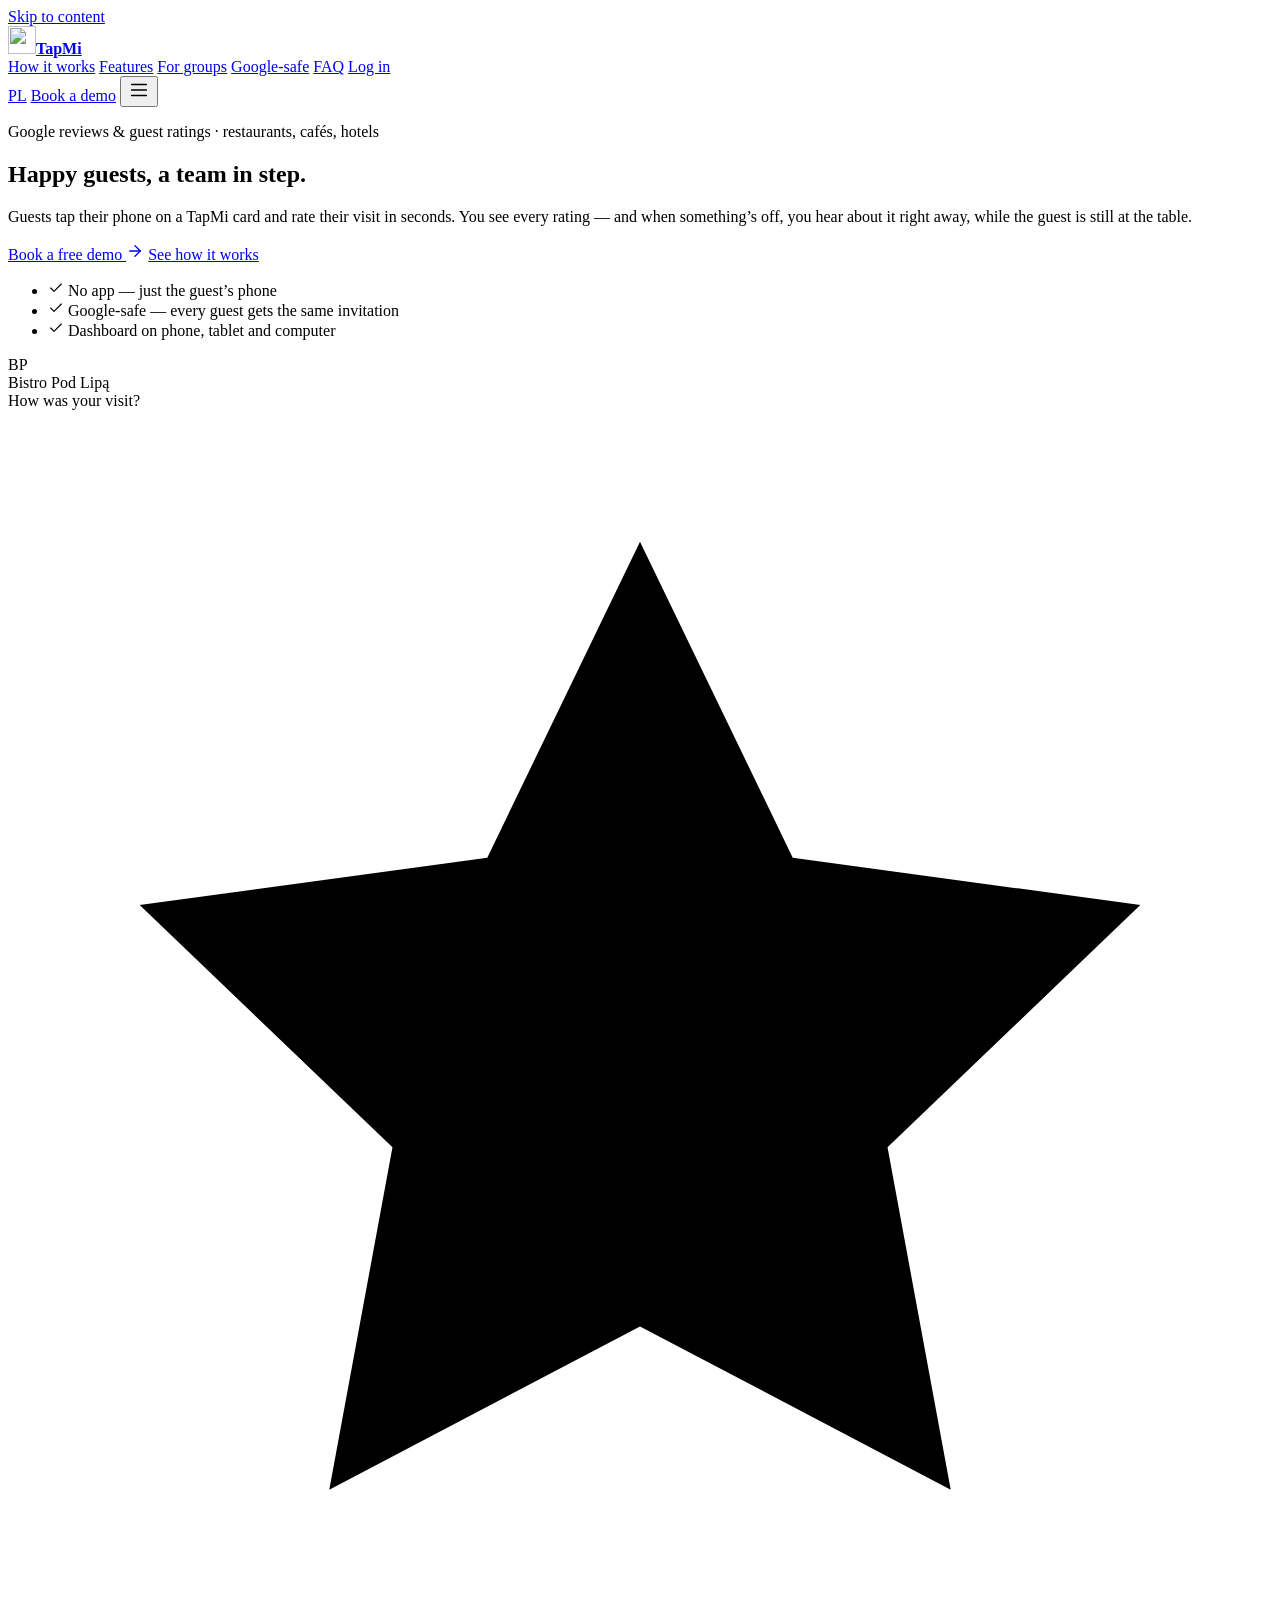
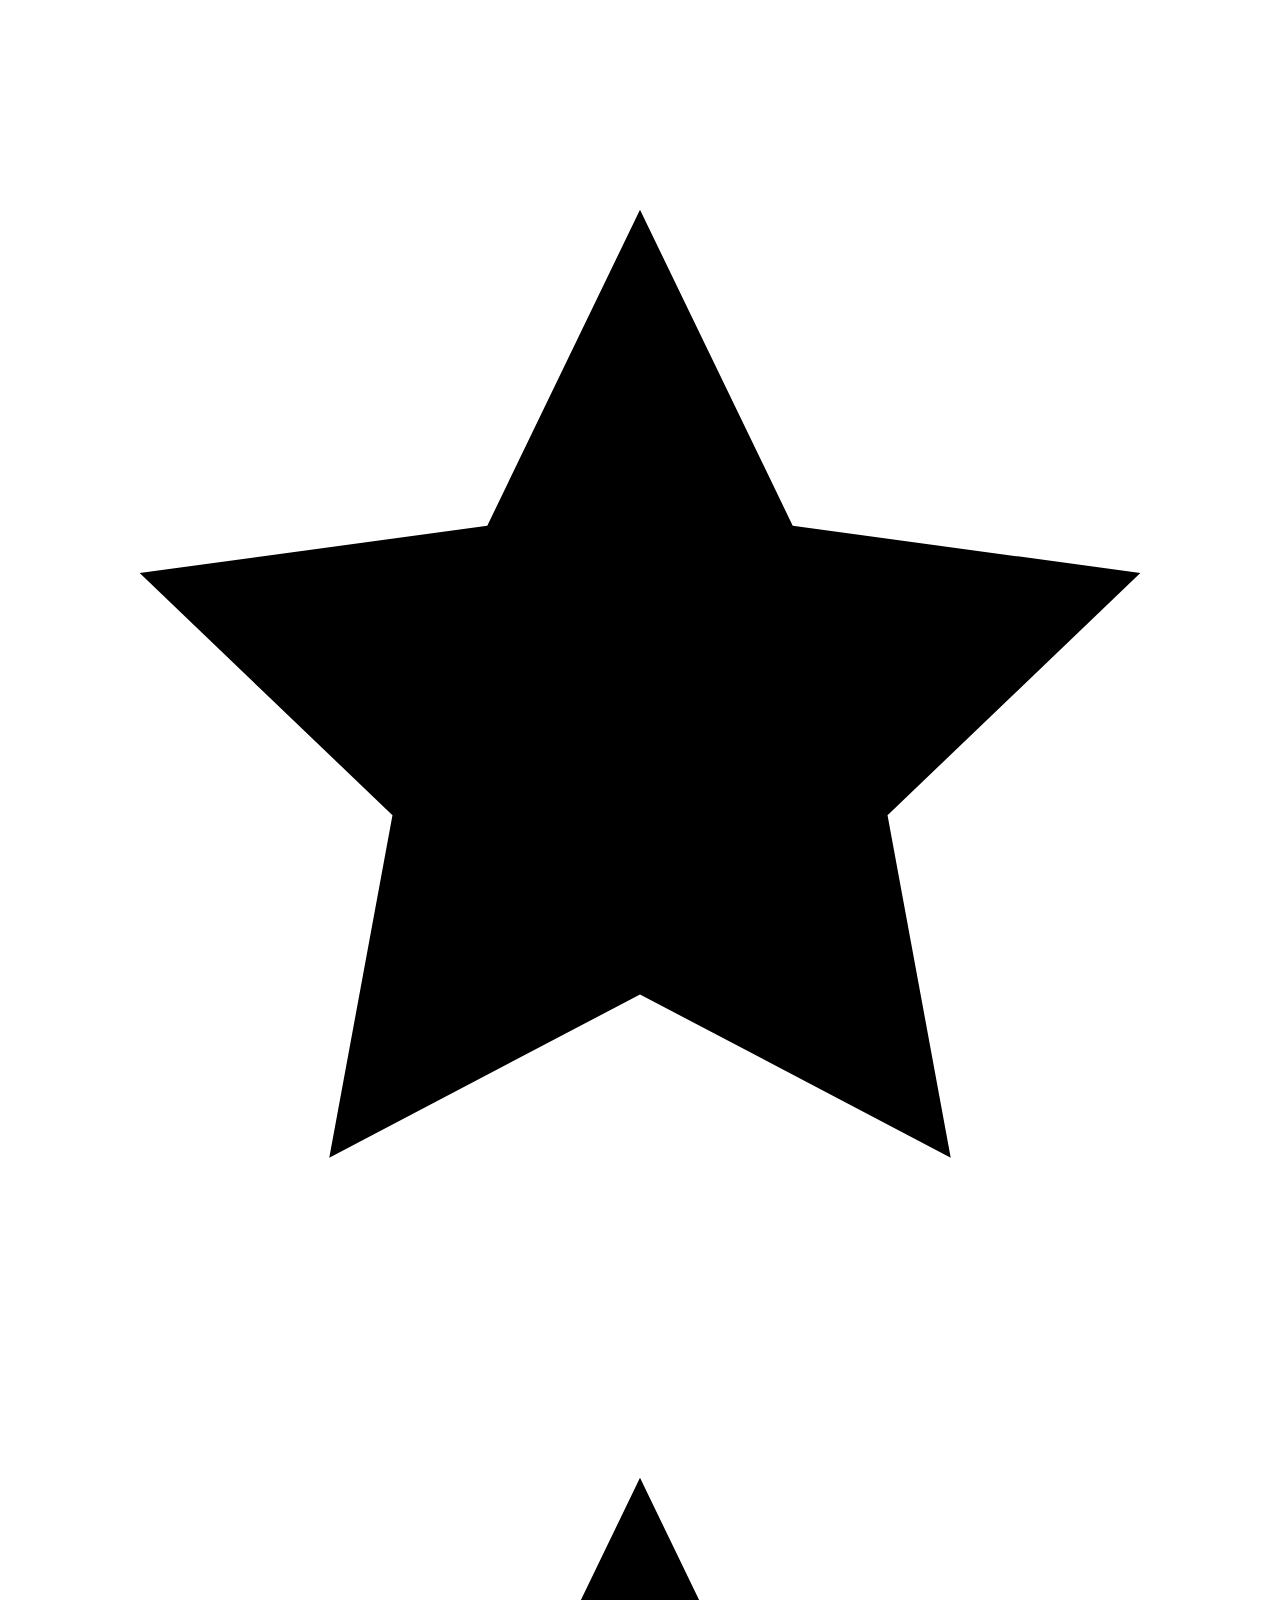
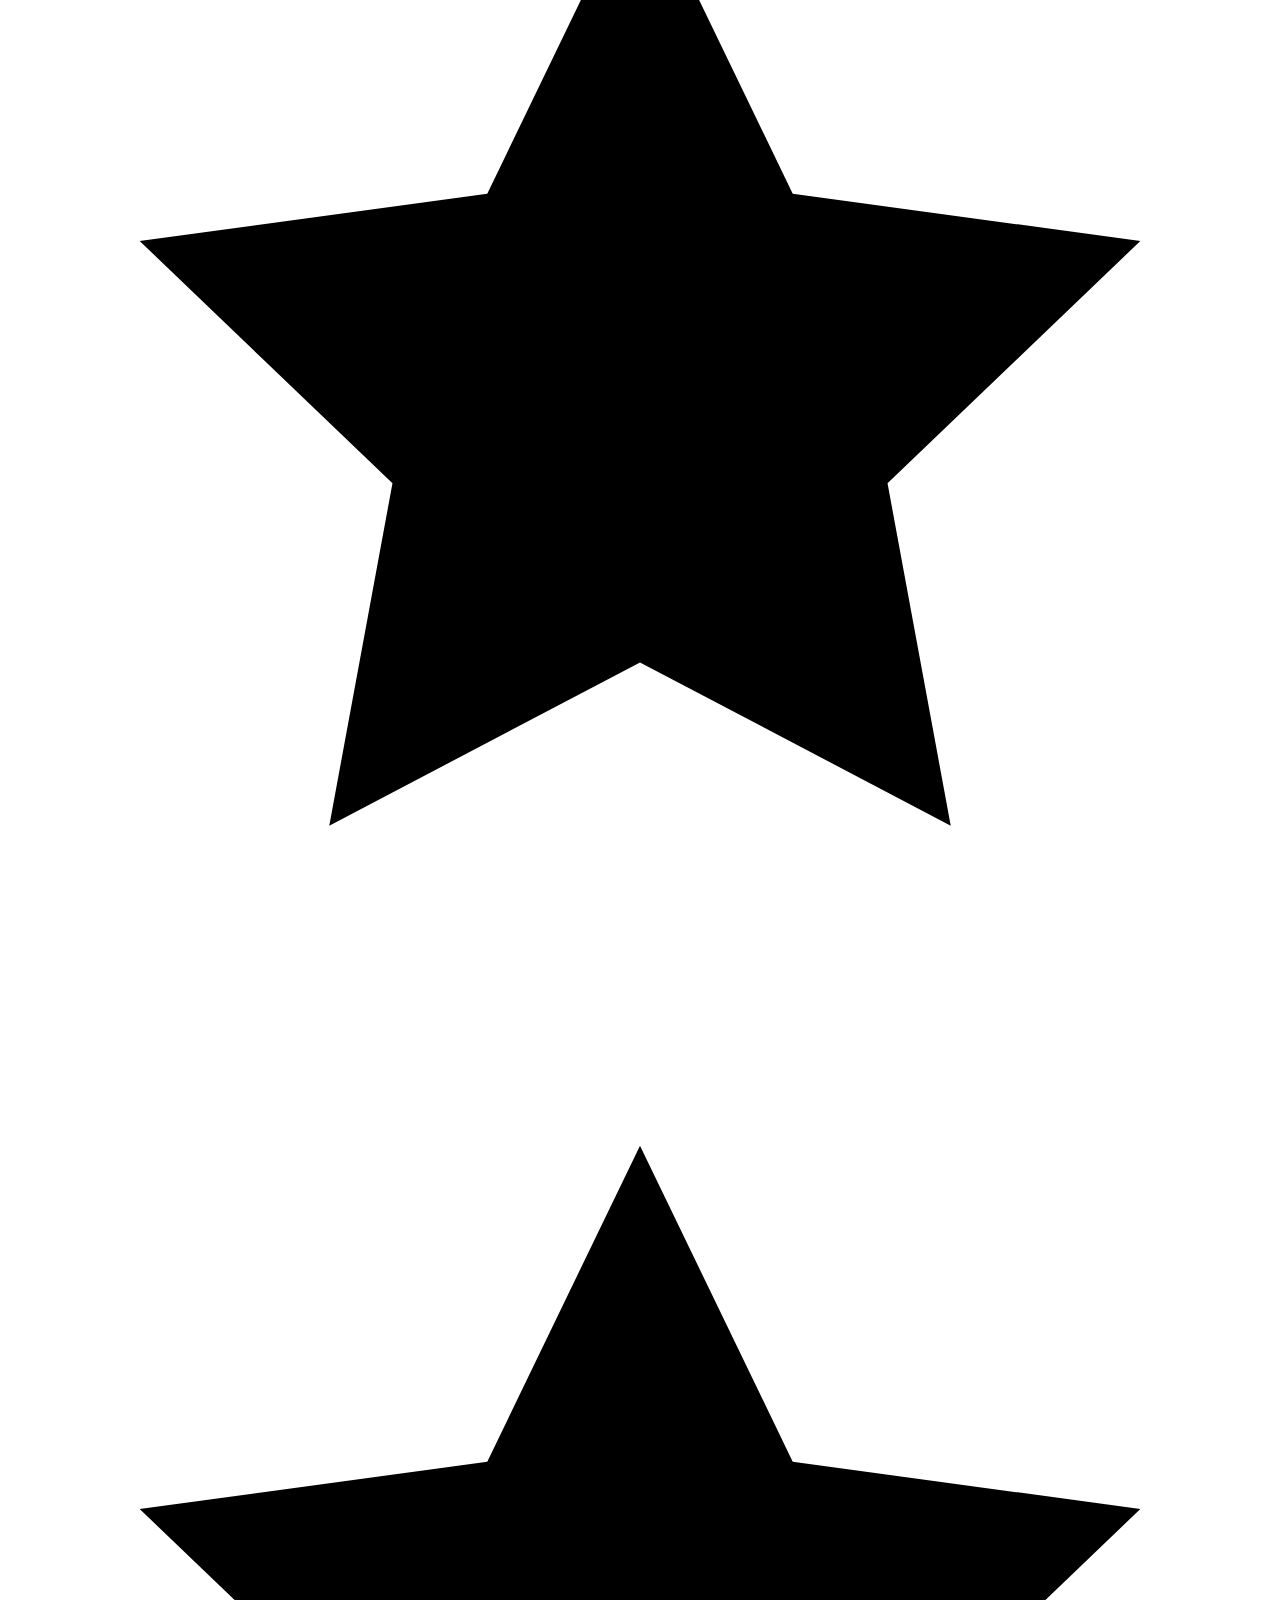
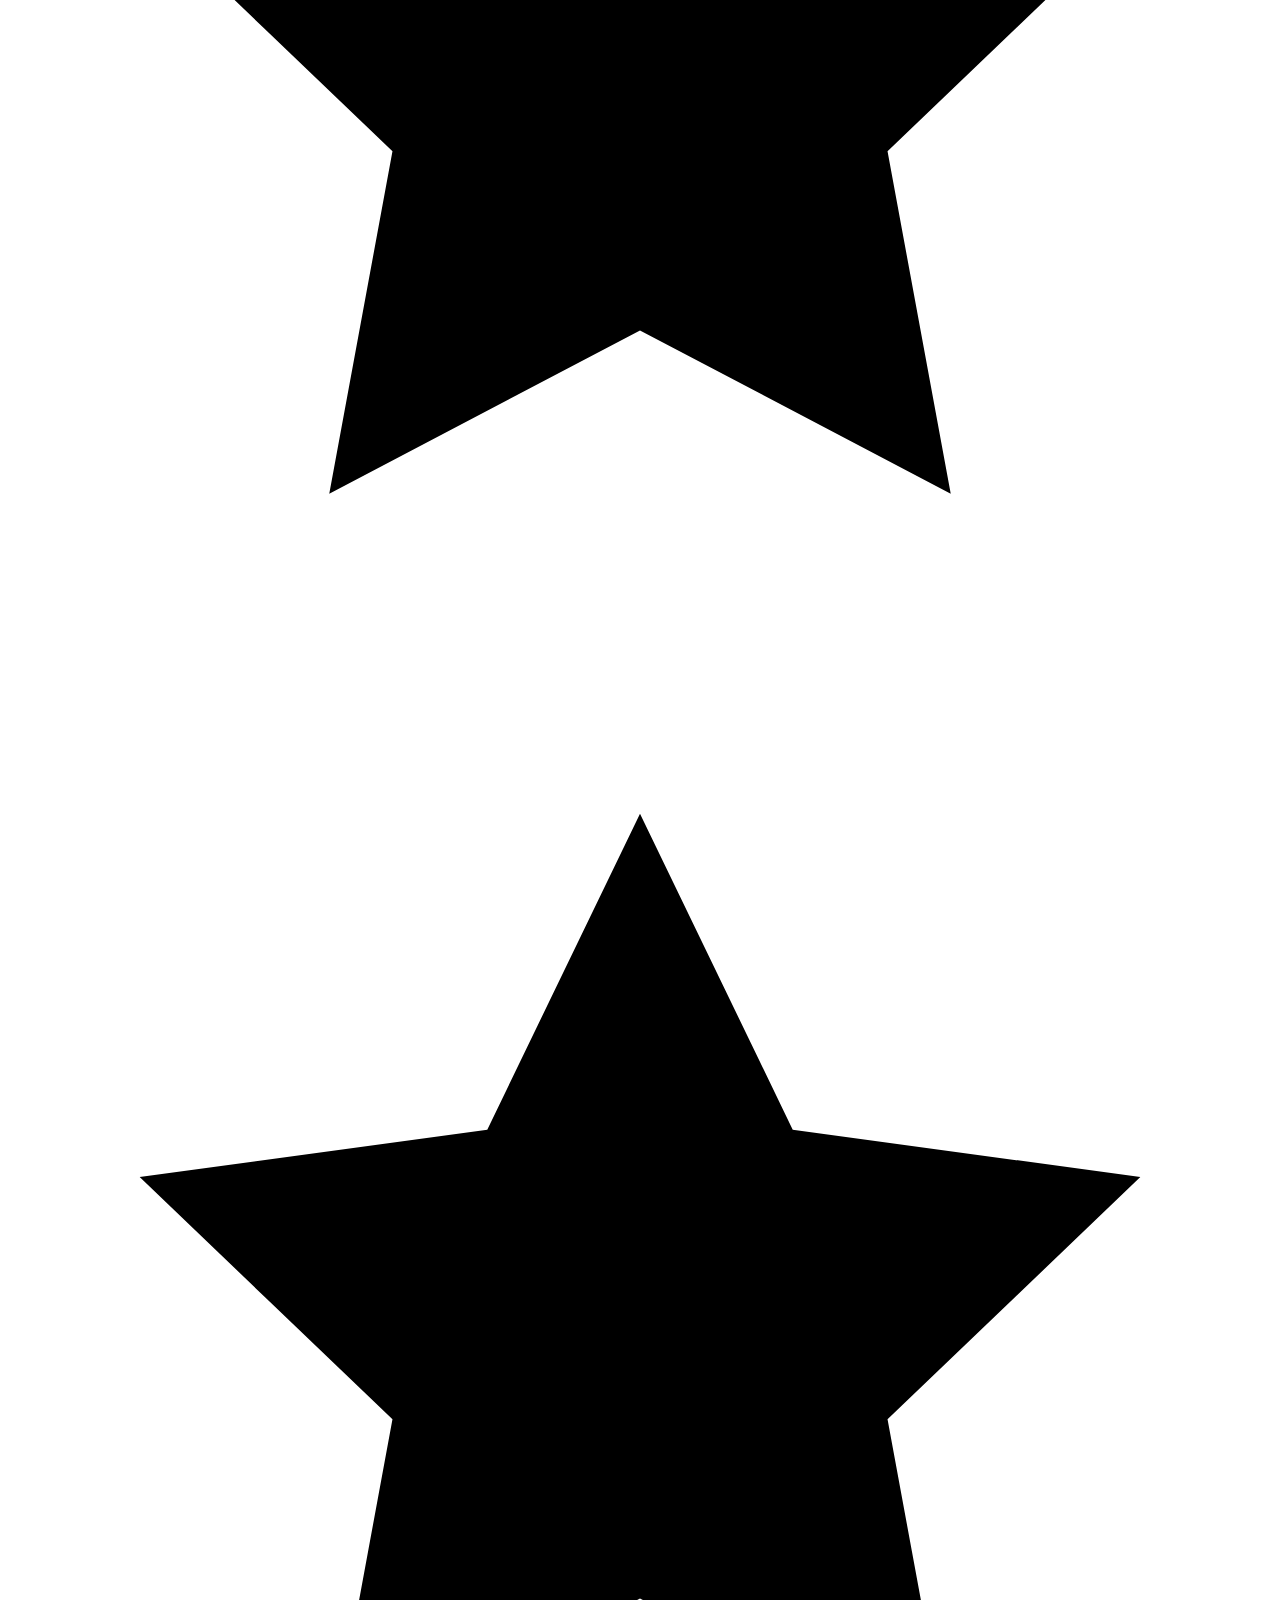
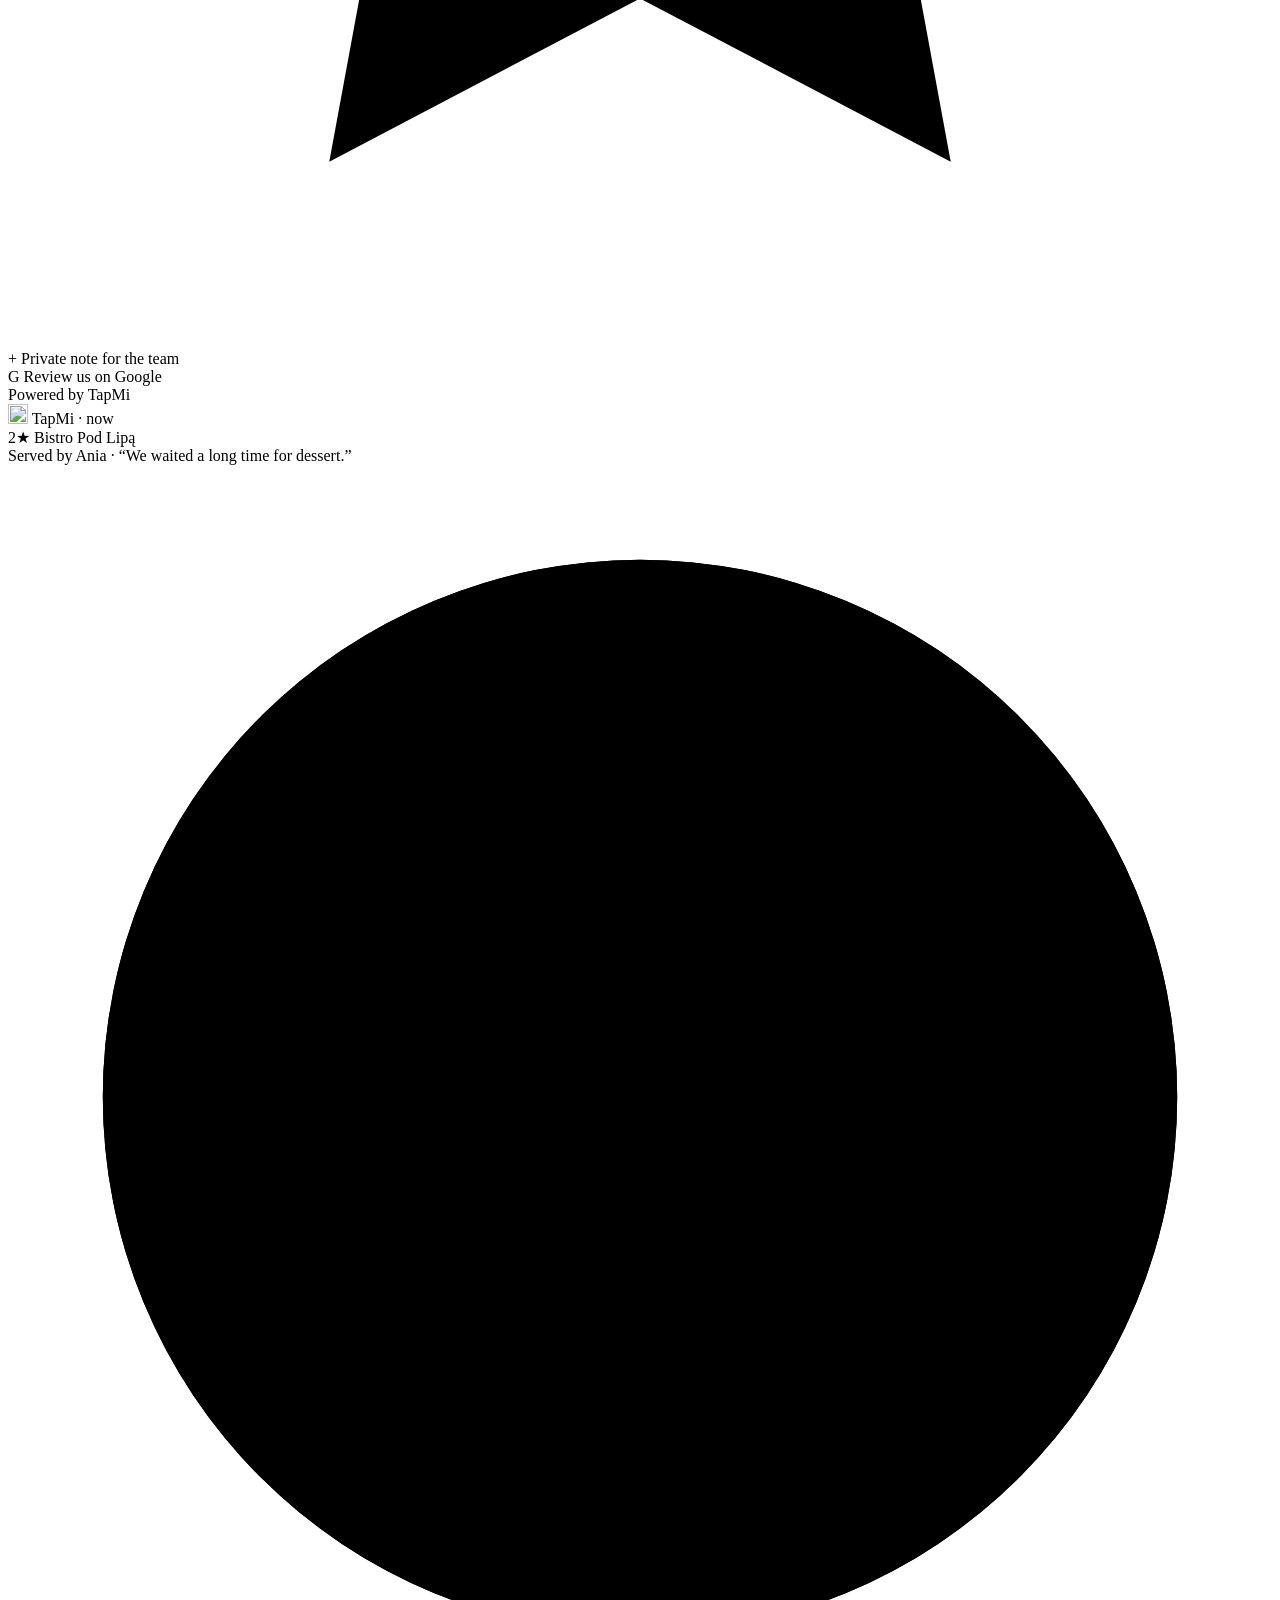
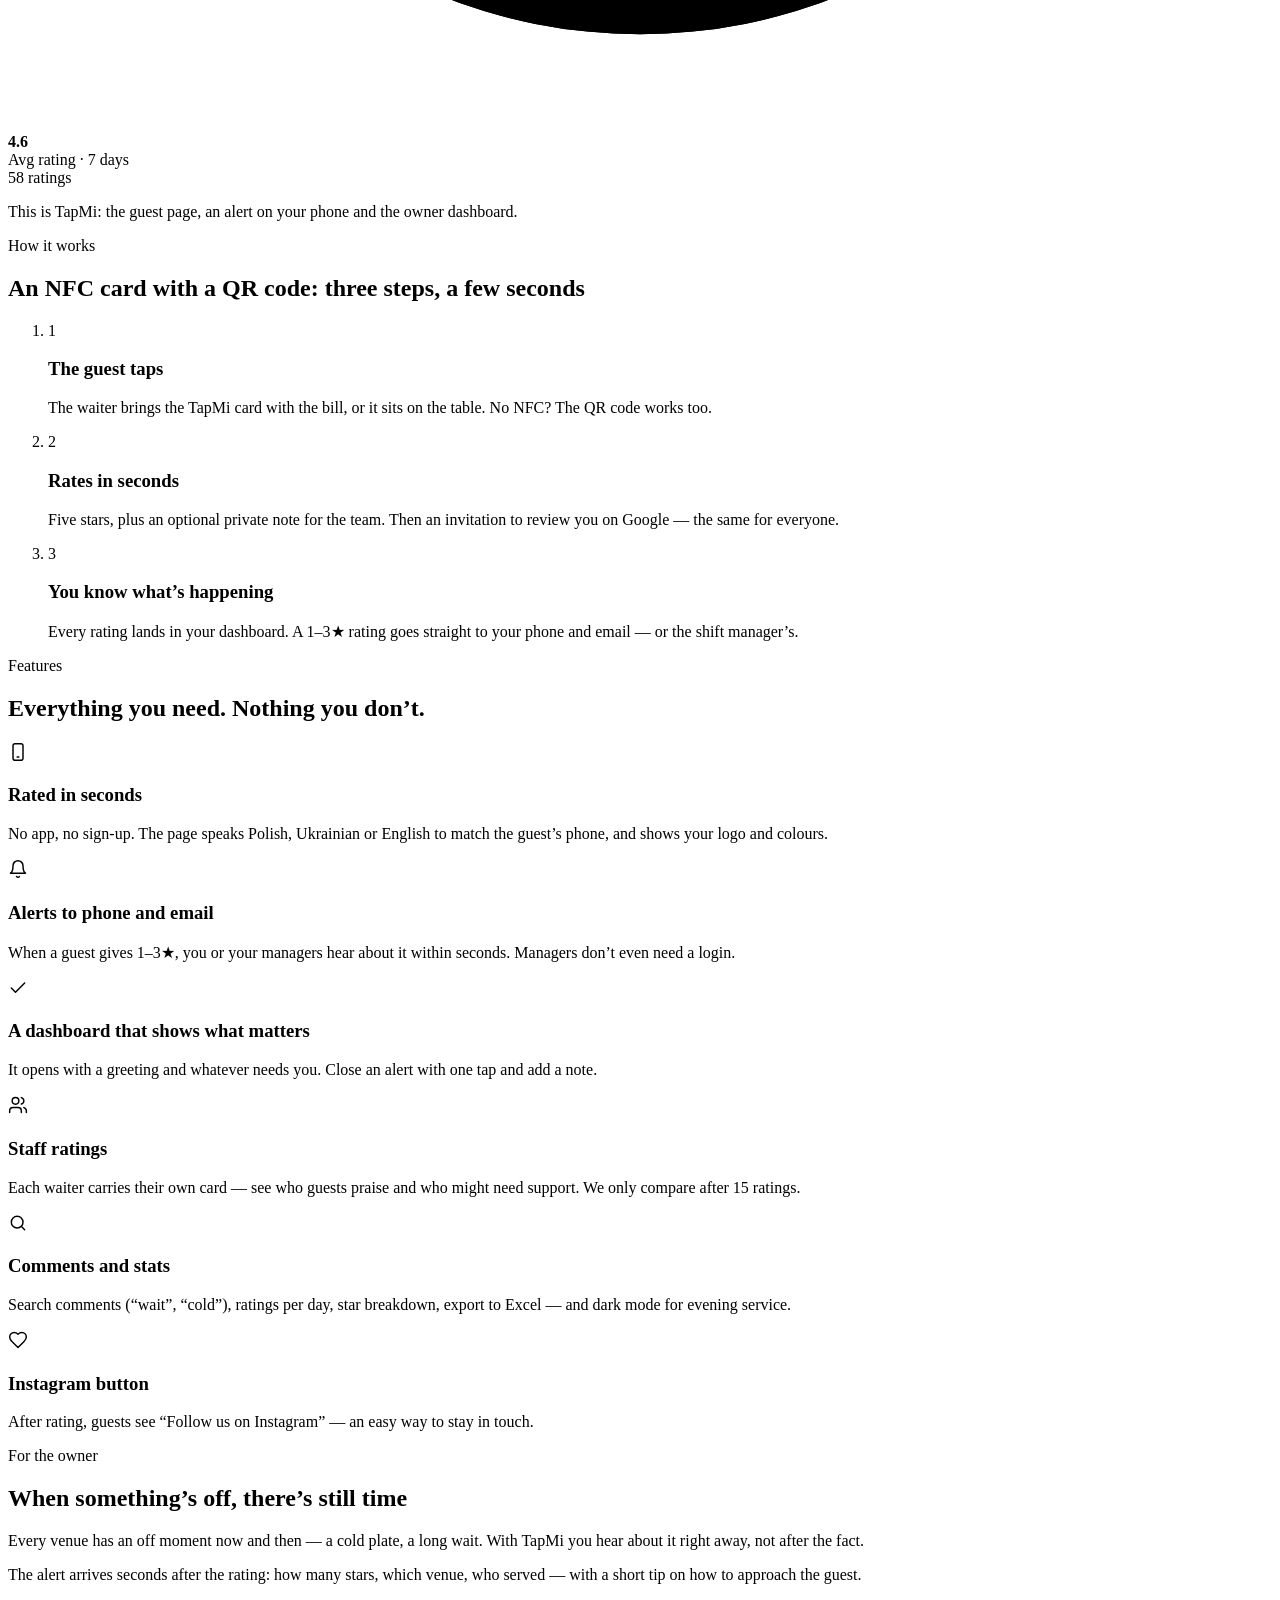
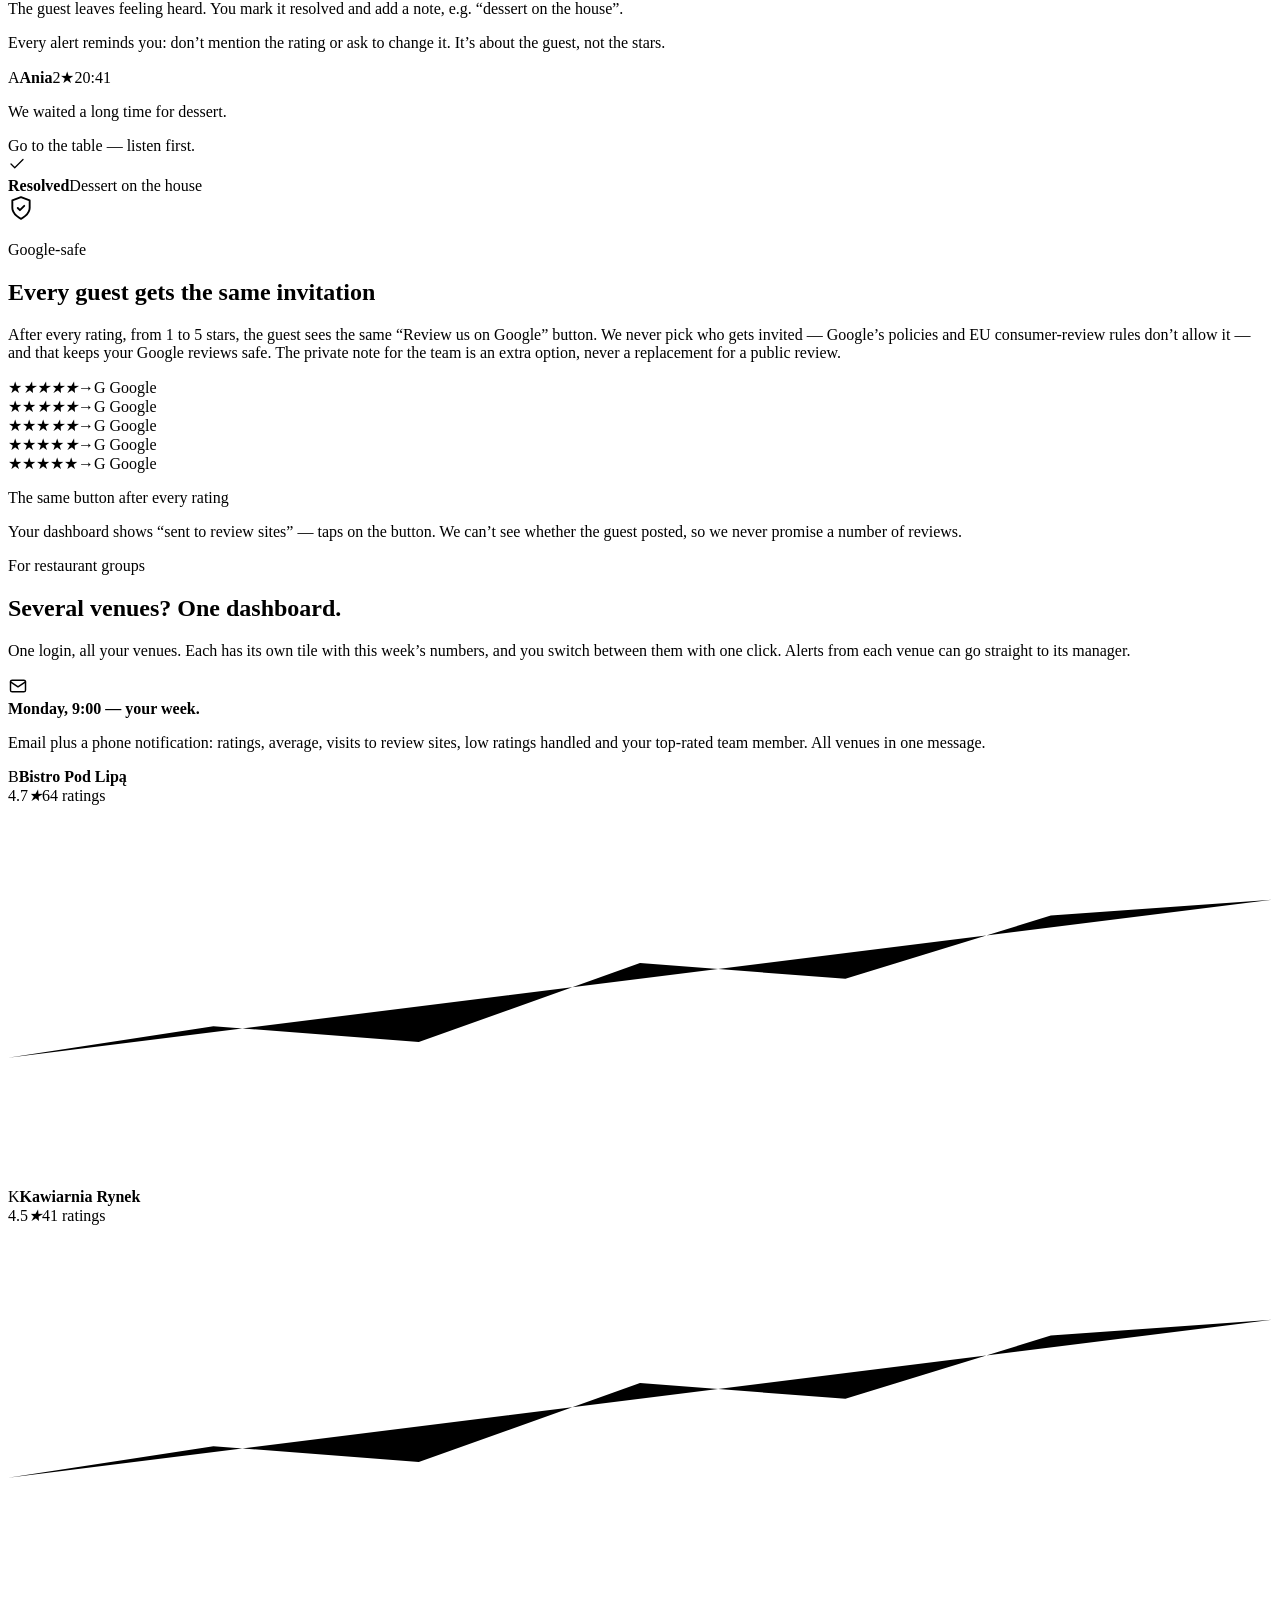
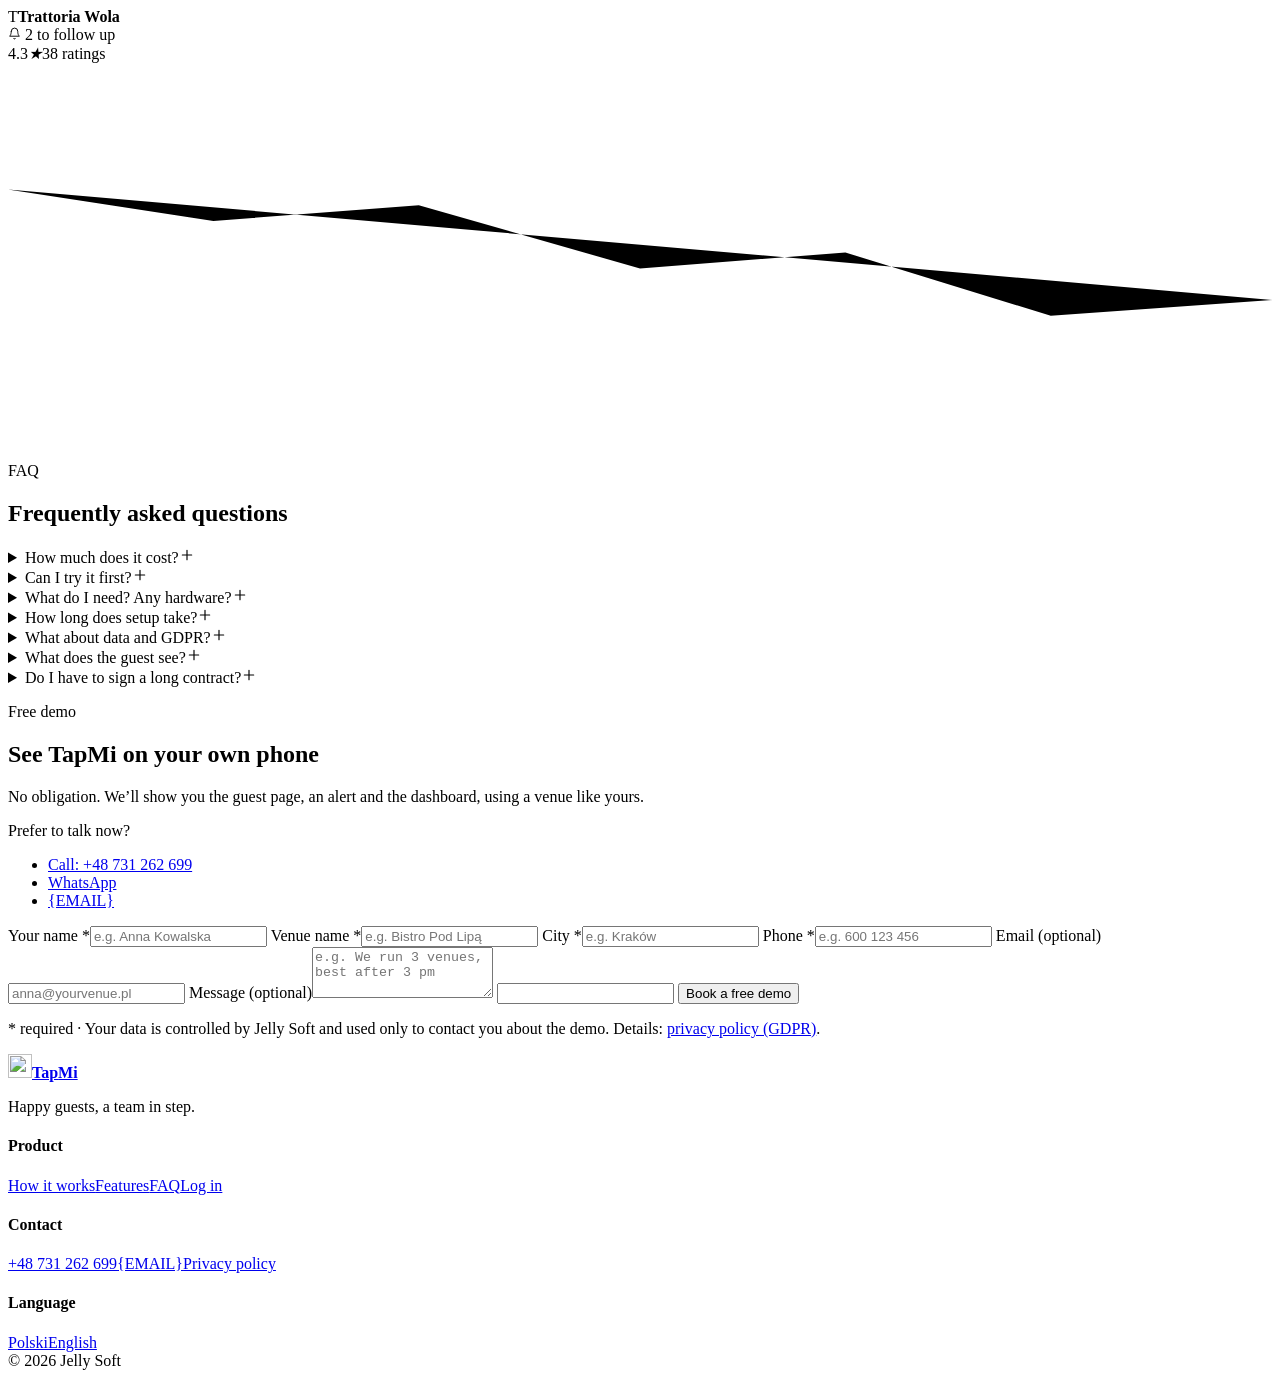
==== public/en/index.html @ 97f6dabb "tapmi.pl marketing website (PL + EN) Static site for TapMi by Jelly Soft: build.js renders public/ f" ====
<!DOCTYPE html>
<html lang="en">
<head>
<meta charset="UTF-8">
<meta name="viewport" content="width=device-width, initial-scale=1">
<title>Google Reviews for Restaurants – NFC Cards | TapMi</title>
<meta name="description" content="An NFC card on the table: guests rate their visit in seconds and you hear about low ratings at once. Every guest invited to review you on Google.">
<link rel="canonical" href="https://tapmi.pl/en/">
<link rel="alternate" hreflang="pl" href="https://tapmi.pl/">
<link rel="alternate" hreflang="en" href="https://tapmi.pl/en/">
<link rel="alternate" hreflang="x-default" href="https://tapmi.pl/">
<meta property="og:title" content="Google Reviews for Restaurants – NFC Cards | TapMi">
<meta property="og:description" content="An NFC card on the table: guests rate their visit in seconds and you hear about low ratings at once. Every guest invited to review you on Google.">
<meta property="og:type" content="website">
<meta property="og:url" content="https://tapmi.pl/en/">
<meta property="og:locale" content="en_GB">
<meta property="og:locale:alternate" content="pl_PL">
<meta property="og:site_name" content="TapMi">
<meta property="og:image" content="https://tapmi.pl/og.png">
<meta property="og:image:width" content="1200">
<meta property="og:image:height" content="630">
<meta name="twitter:card" content="summary_large_image">
<meta name="robots" content="index, follow, max-image-preview:large">
<meta name="theme-color" content="#111827">
<script type="application/ld+json">{"@context":"https://schema.org","@graph":[{"@type":"Organization","@id":"https://tapmi.pl/#org","name":"TapMi","legalName":"Jelly Soft","url":"https://tapmi.pl","logo":"https://tapmi.pl/icon-192.png","contactPoint":{"@type":"ContactPoint","telephone":"+48731262699","contactType":"sales","areaServed":"PL","availableLanguage":["pl","en"]}},{"@type":"WebSite","@id":"https://tapmi.pl/#site","url":"https://tapmi.pl","name":"TapMi","inLanguage":"en","publisher":{"@id":"https://tapmi.pl/#org"}},{"@type":"SoftwareApplication","name":"TapMi","applicationCategory":"BusinessApplication","operatingSystem":"Web","url":"https://tapmi.pl/en/","description":"An NFC card on the table: guests rate their visit in seconds and you hear about low ratings at once. Every guest invited to review you on Google.","provider":{"@id":"https://tapmi.pl/#org"},"audience":{"@type":"BusinessAudience","audienceType":"Restaurants, cafés, bars"}},{"@type":"FAQPage","inLanguage":"en","mainEntity":[{"@type":"Question","name":"How much does it cost?","acceptedAnswer":{"@type":"Answer","text":"It depends on how many venues and cards you need, so we tailor it to you. You’ll get a clear offer at the free demo, with no obligation."}},{"@type":"Question","name":"Can I try it first?","acceptedAnswer":{"@type":"Answer","text":"Yes. Your first 30 days at one venue are free, with no card details needed. If you decide not to continue, keep the cards."}},{"@type":"Question","name":"What do I need? Any hardware?","acceptedAnswer":{"@type":"Answer","text":"Just the TapMi cards with a QR code — we prepare them for you. Guests use their own phones and you use the dashboard in a browser. Nothing to install."}},{"@type":"Question","name":"How long does setup take?","acceptedAnswer":{"@type":"Answer","text":"Usually within a week of the demo. We set up your venue and prepare the cards — you just add your staff’s first names."}},{"@type":"Question","name":"What about data and GDPR?","acceptedAnswer":{"@type":"Answer","text":"Guests don’t sign up or give a name or email. We store the rating, the optional comment, the time and the card. Staff are added by first name only, and only you see their ratings."}},{"@type":"Question","name":"What does the guest see?","acceptedAnswer":{"@type":"Answer","text":"Your logo and a question about their visit with five stars. After rating: a thank-you, an option to send the team a private note, a “Review us on Google” button — always the same — and, if you like, Instagram. In Polish, Ukrainian or English."}},{"@type":"Question","name":"Do I have to sign a long contract?","acceptedAnswer":{"@type":"Answer","text":"No. It’s an open-ended agreement with one month’s notice. You stay because it works, not because you have to."}}]}]}</script>
<link rel="icon" href="/favicon.svg" type="image/svg+xml">
<link rel="icon" href="/icon-192.png" type="image/png" sizes="192x192">
<link rel="preload" href="/fonts/inter-latin-wght-normal.woff2" as="font" type="font/woff2" crossorigin>
<link rel="stylesheet" href="/site.css">
</head>
<body>
<a class="skip" href="#main">Skip to content</a>

<header class="top" id="top">
  <div class="wrap top-row">
    <a class="logo" href="/en/" aria-label="TapMi"><img src="/favicon.svg" alt="" width="28" height="28"><b>Tap<span>Mi</span></b></a>
    <nav class="nav" id="nav" aria-label="Menu">
      <a href="#how">How it works</a>
      <a href="#features">Features</a>
      <a href="#groups">For groups</a>
      <a href="#google">Google-safe</a>
      <a href="#faq">FAQ</a>
      <a class="nav-login" href="https://app.tapmi.pl/login">Log in</a>
    </nav>
    <div class="top-actions">
      <a class="lang" href="/" hreflang="pl" lang="pl" aria-label="Wersja polska">PL</a>
      <a class="btn btn-dark btn-sm" href="#demo">Book a demo</a>
      <button class="menu-btn" type="button" aria-controls="nav" aria-expanded="false" aria-label="Menu"><svg class="ic" width="22" height="22" viewBox="0 0 24 24" fill="none" stroke="currentColor" stroke-width="1.75" stroke-linecap="round" stroke-linejoin="round" aria-hidden="true"><path d="M4 6h16M4 12h16M4 18h16"/></svg></button>
    </div>
  </div>
</header>

<main id="main">
<section class="hero dark">
  <div class="glow" aria-hidden="true"></div>
  <div class="wrap hero-grid">
    <div class="hero-copy reveal">
      <p class="eyebrow">Google reviews &amp; guest ratings · restaurants, cafés, hotels</p>
      <h1>Happy guests, a team in step.</h1>
      <p class="lead">Guests tap their phone on a TapMi card and rate their visit in seconds. You see every rating — and when something’s off, you hear about it right away, while the guest is still at the table.</p>
      <div class="hero-ctas">
        <a class="btn btn-light" href="#demo">Book a free demo <svg class="ic" width="18" height="18" viewBox="0 0 24 24" fill="none" stroke="currentColor" stroke-width="1.75" stroke-linecap="round" stroke-linejoin="round" aria-hidden="true"><path d="M5 12h14"/><path d="m12 5 7 7-7 7"/></svg></a>
        <a class="btn btn-ghost" href="#how">See how it works</a>
      </div>
      <ul class="trust"><li><svg class="ic" width="16" height="16" viewBox="0 0 24 24" fill="none" stroke="currentColor" stroke-width="1.75" stroke-linecap="round" stroke-linejoin="round" aria-hidden="true"><path d="M20 6 9 17l-5-5"/></svg> No app — just the guest’s phone</li><li><svg class="ic" width="16" height="16" viewBox="0 0 24 24" fill="none" stroke="currentColor" stroke-width="1.75" stroke-linecap="round" stroke-linejoin="round" aria-hidden="true"><path d="M20 6 9 17l-5-5"/></svg> Google-safe — every guest gets the same invitation</li><li><svg class="ic" width="16" height="16" viewBox="0 0 24 24" fill="none" stroke="currentColor" stroke-width="1.75" stroke-linecap="round" stroke-linejoin="round" aria-hidden="true"><path d="M20 6 9 17l-5-5"/></svg> Dashboard on phone, tablet and computer</li></ul>
    </div>
    <div class="hero-visual reveal" aria-hidden="true">
      <div class="phone">
        <div class="notch"></div>
        <div class="screen">
          <div class="g-logo">BP</div>
          <div class="g-venue">Bistro Pod Lipą</div>
          <div class="g-q">How was your visit?</div>
          <div class="g-stars"><svg viewBox="0 0 24 24" aria-hidden="true"><path d="M12 2.5l2.9 6 6.6.9-4.8 4.6 1.2 6.5L12 17.4l-5.9 3.1 1.2-6.5-4.8-4.6 6.6-.9z"/></svg><svg viewBox="0 0 24 24" aria-hidden="true"><path d="M12 2.5l2.9 6 6.6.9-4.8 4.6 1.2 6.5L12 17.4l-5.9 3.1 1.2-6.5-4.8-4.6 6.6-.9z"/></svg><svg viewBox="0 0 24 24" aria-hidden="true"><path d="M12 2.5l2.9 6 6.6.9-4.8 4.6 1.2 6.5L12 17.4l-5.9 3.1 1.2-6.5-4.8-4.6 6.6-.9z"/></svg><svg viewBox="0 0 24 24" aria-hidden="true"><path d="M12 2.5l2.9 6 6.6.9-4.8 4.6 1.2 6.5L12 17.4l-5.9 3.1 1.2-6.5-4.8-4.6 6.6-.9z"/></svg><svg viewBox="0 0 24 24" aria-hidden="true"><path d="M12 2.5l2.9 6 6.6.9-4.8 4.6 1.2 6.5L12 17.4l-5.9 3.1 1.2-6.5-4.8-4.6 6.6-.9z"/></svg></div>
          <div class="g-note">+ Private note for the team</div>
          <div class="g-btn"><span class="g-g">G</span> Review us on Google</div>
          <div class="g-powered">Powered by TapMi</div>
        </div>
      </div>
      <div class="notif">
        <div class="notif-head"><img src="/favicon.svg" alt="" width="20" height="20"> TapMi <span>· now</span></div>
        <div class="notif-title"><span class="chip s2">2★</span> Bistro Pod Lipą</div>
        <div class="notif-body">Served by Ania · “We waited a long time for dessert.”</div>
      </div>
      <div class="dash-card">
        <div class="ring"><svg viewBox="0 0 80 80"><circle cx="40" cy="40" r="34" class="ring-track"/><circle cx="40" cy="40" r="34" class="ring-fill" style="stroke-dasharray:213.6;stroke-dashoffset:17.1"/></svg><b>4.6</b></div>
        <div><div class="dc-label">Avg rating · 7 days</div><div class="dc-sub">58 ratings</div>
          <div class="bars"><i style="height:30%"></i><i style="height:45%"></i><i style="height:38%"></i><i style="height:60%"></i><i style="height:52%"></i><i style="height:70%"></i><i style="height:88%" class="today"></i></div></div>
      </div>
    </div>
    <p class="sr-only">This is TapMi: the guest page, an alert on your phone and the owner dashboard.</p>
  </div>
</section>

<section class="sec light" id="how">
  <div class="wrap">
    <div class="sec-head reveal"><p class="eyebrow">How it works</p><h2>An NFC card with a QR code: three steps, a few seconds</h2></div>
    <ol class="steps">
      <li class="step reveal"><span class="num">1</span><h3>The guest taps</h3><p>The waiter brings the TapMi card with the bill, or it sits on the table. No NFC? The QR code works too.</p></li>
      <li class="step reveal"><span class="num">2</span><h3>Rates in seconds</h3><p>Five stars, plus an optional private note for the team. Then an invitation to review you on Google — the same for everyone.</p></li>
      <li class="step reveal"><span class="num amber">3</span><h3>You know what’s happening</h3><p>Every rating lands in your dashboard. A 1–3★ rating goes straight to your phone and email — or the shift manager’s.</p></li>
    </ol>
  </div>
</section>

<section class="sec white" id="features">
  <div class="wrap">
    <div class="sec-head reveal"><p class="eyebrow">Features</p><h2>Everything you need. Nothing you don’t.</h2></div>
    <div class="cards">
      <article class="card reveal"><span class="card-ic"><svg class="ic" width="20" height="20" viewBox="0 0 24 24" fill="none" stroke="currentColor" stroke-width="1.75" stroke-linecap="round" stroke-linejoin="round" aria-hidden="true"><rect x="6" y="2" width="12" height="20" rx="2.5"/><path d="M11 18h2"/></svg></span><h3>Rated in seconds</h3><p>No app, no sign-up. The page speaks Polish, Ukrainian or English to match the guest’s phone, and shows your logo and colours.</p></article>
      <article class="card reveal"><span class="card-ic"><svg class="ic" width="20" height="20" viewBox="0 0 24 24" fill="none" stroke="currentColor" stroke-width="1.75" stroke-linecap="round" stroke-linejoin="round" aria-hidden="true"><path d="M6 8a6 6 0 0 1 12 0c0 7 3 9 3 9H3s3-2 3-9"/><path d="M10.3 21a1.94 1.94 0 0 0 3.4 0"/></svg></span><h3>Alerts to phone and email</h3><p>When a guest gives 1–3★, you or your managers hear about it within seconds. Managers don’t even need a login.</p></article>
      <article class="card reveal"><span class="card-ic"><svg class="ic" width="20" height="20" viewBox="0 0 24 24" fill="none" stroke="currentColor" stroke-width="1.75" stroke-linecap="round" stroke-linejoin="round" aria-hidden="true"><path d="M20 6 9 17l-5-5"/></svg></span><h3>A dashboard that shows what matters</h3><p>It opens with a greeting and whatever needs you. Close an alert with one tap and add a note.</p></article>
      <article class="card reveal"><span class="card-ic"><svg class="ic" width="20" height="20" viewBox="0 0 24 24" fill="none" stroke="currentColor" stroke-width="1.75" stroke-linecap="round" stroke-linejoin="round" aria-hidden="true"><path d="M16 21v-2a4 4 0 0 0-4-4H6a4 4 0 0 0-4 4v2"/><circle cx="9" cy="7" r="4"/><path d="M22 21v-2a4 4 0 0 0-3-3.87"/><path d="M16 3.13a4 4 0 0 1 0 7.75"/></svg></span><h3>Staff ratings</h3><p>Each waiter carries their own card — see who guests praise and who might need support. We only compare after 15 ratings.</p></article>
      <article class="card reveal"><span class="card-ic"><svg class="ic" width="20" height="20" viewBox="0 0 24 24" fill="none" stroke="currentColor" stroke-width="1.75" stroke-linecap="round" stroke-linejoin="round" aria-hidden="true"><circle cx="11" cy="11" r="7"/><path d="m20 20-3.5-3.5"/></svg></span><h3>Comments and stats</h3><p>Search comments (“wait”, “cold”), ratings per day, star breakdown, export to Excel — and dark mode for evening service.</p></article>
      <article class="card reveal"><span class="card-ic"><svg class="ic" width="20" height="20" viewBox="0 0 24 24" fill="none" stroke="currentColor" stroke-width="1.75" stroke-linecap="round" stroke-linejoin="round" aria-hidden="true"><path d="M19 14c1.49-1.46 3-3.21 3-5.5A5.5 5.5 0 0 0 16.5 3c-1.76 0-3 .5-4.5 2-1.5-1.5-2.74-2-4.5-2A5.5 5.5 0 0 0 2 8.5c0 2.3 1.5 4.05 3 5.5l7 7Z"/></svg></span><h3>Instagram button</h3><p>After rating, guests see “Follow us on Instagram” — an easy way to stay in touch.</p></article>
    </div>
  </div>
</section>

<section class="sec dark" id="owner">
  <div class="wrap split">
    <div class="reveal">
      <p class="eyebrow">For the owner</p><h2>When something’s off, there’s still time</h2>
      <p class="body">Every venue has an off moment now and then — a cold plate, a long wait. With TapMi you hear about it right away, not after the fact.</p><p class="body">The alert arrives seconds after the rating: how many stars, which venue, who served — with a short tip on how to approach the guest.</p><p class="body">The guest leaves feeling heard. You mark it resolved and add a note, e.g. “dessert on the house”.</p>
      <p class="small">Every alert reminds you: don’t mention the rating or ask to change it. It’s about the guest, not the stars.</p>
    </div>
    <div class="stack reveal" aria-hidden="true">
      <div class="alert-card">
        <div class="ac-top"><span class="av">A</span><b>Ania</b><span class="chip s2">2★</span><span class="ac-time">20:41</span></div>
        <p class="ac-comment">We waited a long time for dessert.</p>
        <div class="ac-tip">Go to the table — listen first.</div>
      </div>
      <div class="resolved-card"><svg class="ic" width="18" height="18" viewBox="0 0 24 24" fill="none" stroke="currentColor" stroke-width="1.75" stroke-linecap="round" stroke-linejoin="round" aria-hidden="true"><path d="M20 6 9 17l-5-5"/></svg><div><b>Resolved</b><span>Dessert on the house</span></div></div>
    </div>
  </div>
</section>

<section class="sec light" id="google">
  <div class="wrap narrow center reveal">
    <span class="shield"><svg class="ic" width="26" height="26" viewBox="0 0 24 24" fill="none" stroke="currentColor" stroke-width="1.75" stroke-linecap="round" stroke-linejoin="round" aria-hidden="true"><path d="M12 22s8-4 8-10V5l-8-3-8 3v7c0 6 8 10 8 10"/><path d="m9 12 2 2 4-4"/></svg></span>
    <p class="eyebrow">Google-safe</p><h2>Every guest gets the same invitation</h2>
    <p class="lead dark-ink">After every rating, from 1 to 5 stars, the guest sees the same “Review us on Google” button. We never pick who gets invited — Google’s policies and EU consumer-review rules don’t allow it — and that keeps your Google reviews safe. The private note for the team is an extra option, never a replacement for a public review.</p>
    <div class="same" aria-hidden="true">
      <div class="same-row"><span class="same-stars">★<i>★★★★</i></span><span class="same-arrow">→</span><span class="same-btn"><span class="g-g">G</span> Google</span></div><div class="same-row"><span class="same-stars">★★<i>★★★</i></span><span class="same-arrow">→</span><span class="same-btn"><span class="g-g">G</span> Google</span></div><div class="same-row"><span class="same-stars">★★★<i>★★</i></span><span class="same-arrow">→</span><span class="same-btn"><span class="g-g">G</span> Google</span></div><div class="same-row"><span class="same-stars">★★★★<i>★</i></span><span class="same-arrow">→</span><span class="same-btn"><span class="g-g">G</span> Google</span></div><div class="same-row"><span class="same-stars">★★★★★<i></i></span><span class="same-arrow">→</span><span class="same-btn"><span class="g-g">G</span> Google</span></div>
      <p class="same-cap">The same button after every rating</p>
    </div>
    <p class="small">Your dashboard shows “sent to review sites” — taps on the button. We can’t see whether the guest posted, so we never promise a number of reviews.</p>
  </div>
</section>

<section class="sec white" id="groups">
  <div class="wrap split">
    <div class="reveal">
      <p class="eyebrow">For restaurant groups</p><h2>Several venues? One dashboard.</h2>
      <p class="body">One login, all your venues. Each has its own tile with this week’s numbers, and you switch between them with one click. Alerts from each venue can go straight to its manager.</p>
      <div class="weekly"><svg class="ic" width="20" height="20" viewBox="0 0 24 24" fill="none" stroke="currentColor" stroke-width="1.75" stroke-linecap="round" stroke-linejoin="round" aria-hidden="true"><rect x="3" y="5" width="18" height="14" rx="2"/><path d="m3 7 9 6 9-6"/></svg><div><b>Monday, 9:00 — your week.</b><p>Email plus a phone notification: ratings, average, visits to review sites, low ratings handled and your top-rated team member. All venues in one message.</p></div></div>
    </div>
    <div class="venues reveal" aria-hidden="true">
      <div class="venue"><div class="v-top"><span class="v-ini">B</span><b>Bistro Pod Lipą</b></div>
        
        <div class="v-stats"><span class="v-avg">4.7<em>★</em></span><span>64 ratings</span>
          <svg class="spark" viewBox="0 0 80 24"><polyline points="0,16 13,14 26,15 40,10 53,11 66,7 80,6"/></svg></div></div>
      <div class="venue"><div class="v-top"><span class="v-ini">K</span><b>Kawiarnia Rynek</b></div>
        
        <div class="v-stats"><span class="v-avg">4.5<em>★</em></span><span>41 ratings</span>
          <svg class="spark" viewBox="0 0 80 24"><polyline points="0,16 13,14 26,15 40,10 53,11 66,7 80,6"/></svg></div></div>
      <div class="venue has-alert"><div class="v-top"><span class="v-ini">T</span><b>Trattoria Wola</b></div>
        <span class="v-alert"><svg class="ic" width="13" height="13" viewBox="0 0 24 24" fill="none" stroke="currentColor" stroke-width="1.75" stroke-linecap="round" stroke-linejoin="round" aria-hidden="true"><path d="M6 8a6 6 0 0 1 12 0c0 7 3 9 3 9H3s3-2 3-9"/><path d="M10.3 21a1.94 1.94 0 0 0 3.4 0"/></svg> 2 to follow up</span>
        <div class="v-stats"><span class="v-avg">4.3<em>★</em></span><span>38 ratings</span>
          <svg class="spark" viewBox="0 0 80 24"><polyline points="0,8 13,10 26,9 40,13 53,12 66,16 80,15"/></svg></div></div>
    </div>
  </div>
</section>

<section class="sec light" id="faq">
  <div class="wrap narrow">
    <div class="sec-head reveal"><p class="eyebrow">FAQ</p><h2>Frequently asked questions</h2></div>
    <div class="faq">
      <details class="reveal"><summary>How much does it cost?<span class="plus"><svg class="ic" width="16" height="16" viewBox="0 0 24 24" fill="none" stroke="currentColor" stroke-width="1.75" stroke-linecap="round" stroke-linejoin="round" aria-hidden="true"><path d="M12 5v14M5 12h14"/></svg></span></summary><p>It depends on how many venues and cards you need, so we tailor it to you. You’ll get a clear offer at the free demo, with no obligation.</p></details>
      <details class="reveal"><summary>Can I try it first?<span class="plus"><svg class="ic" width="16" height="16" viewBox="0 0 24 24" fill="none" stroke="currentColor" stroke-width="1.75" stroke-linecap="round" stroke-linejoin="round" aria-hidden="true"><path d="M12 5v14M5 12h14"/></svg></span></summary><p>Yes. Your first 30 days at one venue are free, with no card details needed. If you decide not to continue, keep the cards.</p></details>
      <details class="reveal"><summary>What do I need? Any hardware?<span class="plus"><svg class="ic" width="16" height="16" viewBox="0 0 24 24" fill="none" stroke="currentColor" stroke-width="1.75" stroke-linecap="round" stroke-linejoin="round" aria-hidden="true"><path d="M12 5v14M5 12h14"/></svg></span></summary><p>Just the TapMi cards with a QR code — we prepare them for you. Guests use their own phones and you use the dashboard in a browser. Nothing to install.</p></details>
      <details class="reveal"><summary>How long does setup take?<span class="plus"><svg class="ic" width="16" height="16" viewBox="0 0 24 24" fill="none" stroke="currentColor" stroke-width="1.75" stroke-linecap="round" stroke-linejoin="round" aria-hidden="true"><path d="M12 5v14M5 12h14"/></svg></span></summary><p>Usually within a week of the demo. We set up your venue and prepare the cards — you just add your staff’s first names.</p></details>
      <details class="reveal"><summary>What about data and GDPR?<span class="plus"><svg class="ic" width="16" height="16" viewBox="0 0 24 24" fill="none" stroke="currentColor" stroke-width="1.75" stroke-linecap="round" stroke-linejoin="round" aria-hidden="true"><path d="M12 5v14M5 12h14"/></svg></span></summary><p>Guests don’t sign up or give a name or email. We store the rating, the optional comment, the time and the card. Staff are added by first name only, and only you see their ratings.</p></details>
      <details class="reveal"><summary>What does the guest see?<span class="plus"><svg class="ic" width="16" height="16" viewBox="0 0 24 24" fill="none" stroke="currentColor" stroke-width="1.75" stroke-linecap="round" stroke-linejoin="round" aria-hidden="true"><path d="M12 5v14M5 12h14"/></svg></span></summary><p>Your logo and a question about their visit with five stars. After rating: a thank-you, an option to send the team a private note, a “Review us on Google” button — always the same — and, if you like, Instagram. In Polish, Ukrainian or English.</p></details>
      <details class="reveal"><summary>Do I have to sign a long contract?<span class="plus"><svg class="ic" width="16" height="16" viewBox="0 0 24 24" fill="none" stroke="currentColor" stroke-width="1.75" stroke-linecap="round" stroke-linejoin="round" aria-hidden="true"><path d="M12 5v14M5 12h14"/></svg></span></summary><p>No. It’s an open-ended agreement with one month’s notice. You stay because it works, not because you have to.</p></details>
    </div>
  </div>
</section>

<section class="sec dark" id="demo">
  <div class="glow glow-low" aria-hidden="true"></div>
  <div class="wrap split">
    <div class="reveal">
      <p class="eyebrow">Free demo</p><h2>See TapMi on your own phone</h2>
      <p class="body">No obligation. We’ll show you the guest page, an alert and the dashboard, using a venue like yours.</p>
      <div class="alt"><p>Prefer to talk now?</p>
        <ul>
          <li><a href="tel:+48731262699">Call: +48 731 262 699</a></li>
          <li><a href="https://wa.me/48731262699" rel="noopener">WhatsApp</a></li>
          <li><a href="mailto:{EMAIL}">{EMAIL}</a></li>
        </ul>
      </div>
    </div>
    <div class="form-card reveal">
      <form id="demoForm" novalidate data-endpoint="https://app.tapmi.pl/api/demo" data-lang="en"
        data-err-required="Please fill this in." data-err-phone="Please check the phone number." data-err-email="Please check the email address."
        data-sending="Sending…" data-error="The form didn’t go through. Please try again or call us: +48 731 262 699.">
        
        <label>Your name *<input name="name" type="text" placeholder="e.g. Anna Kowalska" autocomplete="name" required maxlength="120"><span class="err" hidden></span></label>
        <label>Venue name *<input name="venue" type="text" placeholder="e.g. Bistro Pod Lipą" autocomplete="organization" required maxlength="120"><span class="err" hidden></span></label>
        <label>City *<input name="city" type="text" placeholder="e.g. Kraków" autocomplete="address-level2" required maxlength="120"><span class="err" hidden></span></label>
        <label>Phone *<input name="phone" type="tel" placeholder="e.g. 600 123 456" autocomplete="tel" required maxlength="120"><span class="err" hidden></span></label>
        <label>Email (optional)<input name="email" type="email" placeholder="anna@yourvenue.pl" autocomplete="email" maxlength="120"><span class="err" hidden></span></label>
        <label>Message (optional)<textarea name="message" rows="3" placeholder="e.g. We run 3 venues, best after 3 pm" maxlength="1000"></textarea></label>
        <input type="text" name="website" tabindex="-1" autocomplete="off" class="hp" aria-hidden="true">
        <button class="btn btn-dark btn-full" type="submit">Book a free demo</button>
        <p class="form-note">* required · Your data is controlled by Jelly Soft and used only to contact you about the demo. Details: <a href="/en/privacy/">privacy policy (GDPR)</a>.</p>
        <p class="form-error" role="alert" hidden></p>
      </form>
      <div class="form-ok" hidden role="status"><svg class="ic" width="22" height="22" viewBox="0 0 24 24" fill="none" stroke="currentColor" stroke-width="1.75" stroke-linecap="round" stroke-linejoin="round" aria-hidden="true"><path d="M20 6 9 17l-5-5"/></svg><div><b>Thank you!</b><p>We’ll get back to you within 1 business day to set a time.</p></div></div>
    </div>
  </div>
</section>
</main>

<footer class="foot">
  <div class="wrap foot-grid">
    <div><a class="logo" href="/en/"><img src="/favicon.svg" alt="" width="24" height="24"><b>Tap<span>Mi</span></b></a><p>Happy guests, a team in step.</p></div>
    <div><h4>Product</h4><a href="#how">How it works</a><a href="#features">Features</a><a href="#faq">FAQ</a><a href="https://app.tapmi.pl/login">Log in</a></div>
    <div><h4>Contact</h4><a href="tel:+48731262699">+48 731 262 699</a><a href="mailto:{EMAIL}">{EMAIL}</a><a href="/en/privacy/">Privacy policy</a></div>
    <div><h4>Language</h4><a href="/" hreflang="pl" lang="pl">Polski</a><a href="/en/" hreflang="en" lang="en">English</a></div>
  </div>
  <div class="wrap foot-legal">© 2026 Jelly Soft</div>
</footer>

<script src="/site.js" defer></script>
</body>
</html>
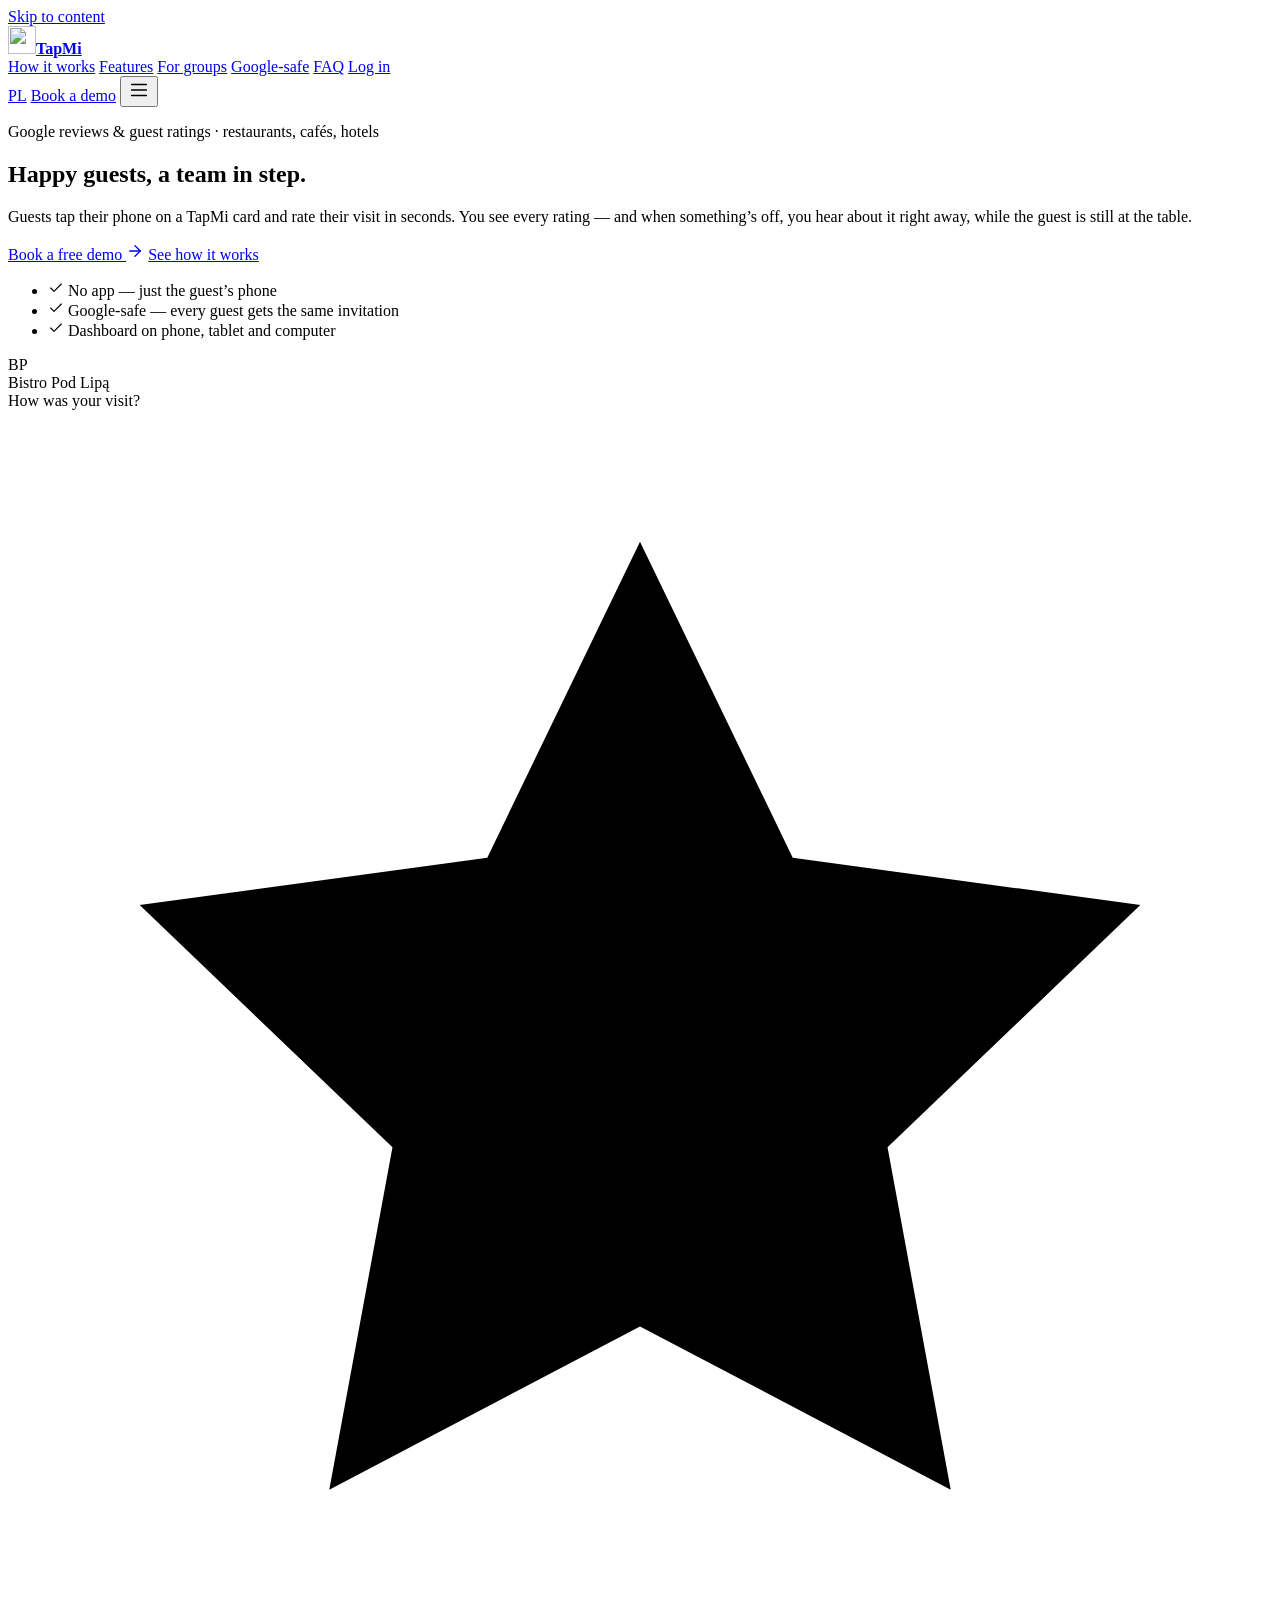
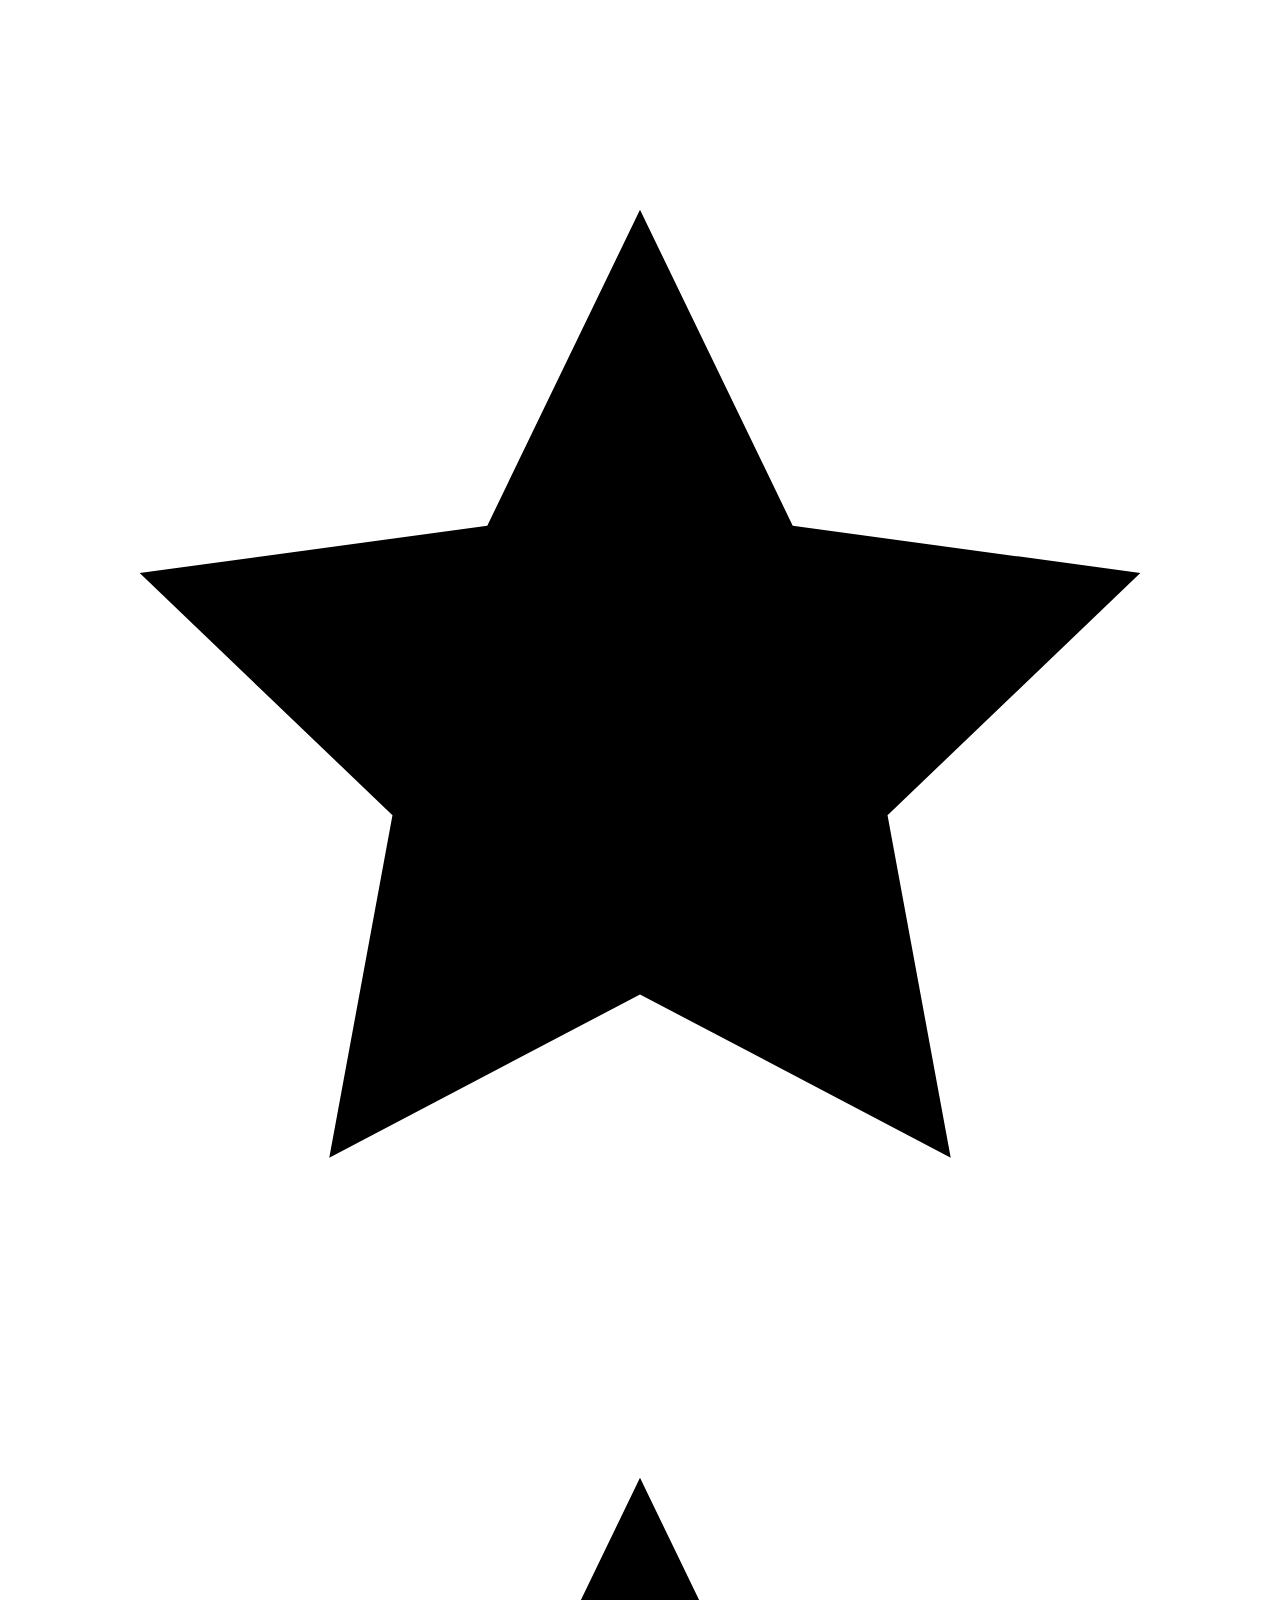
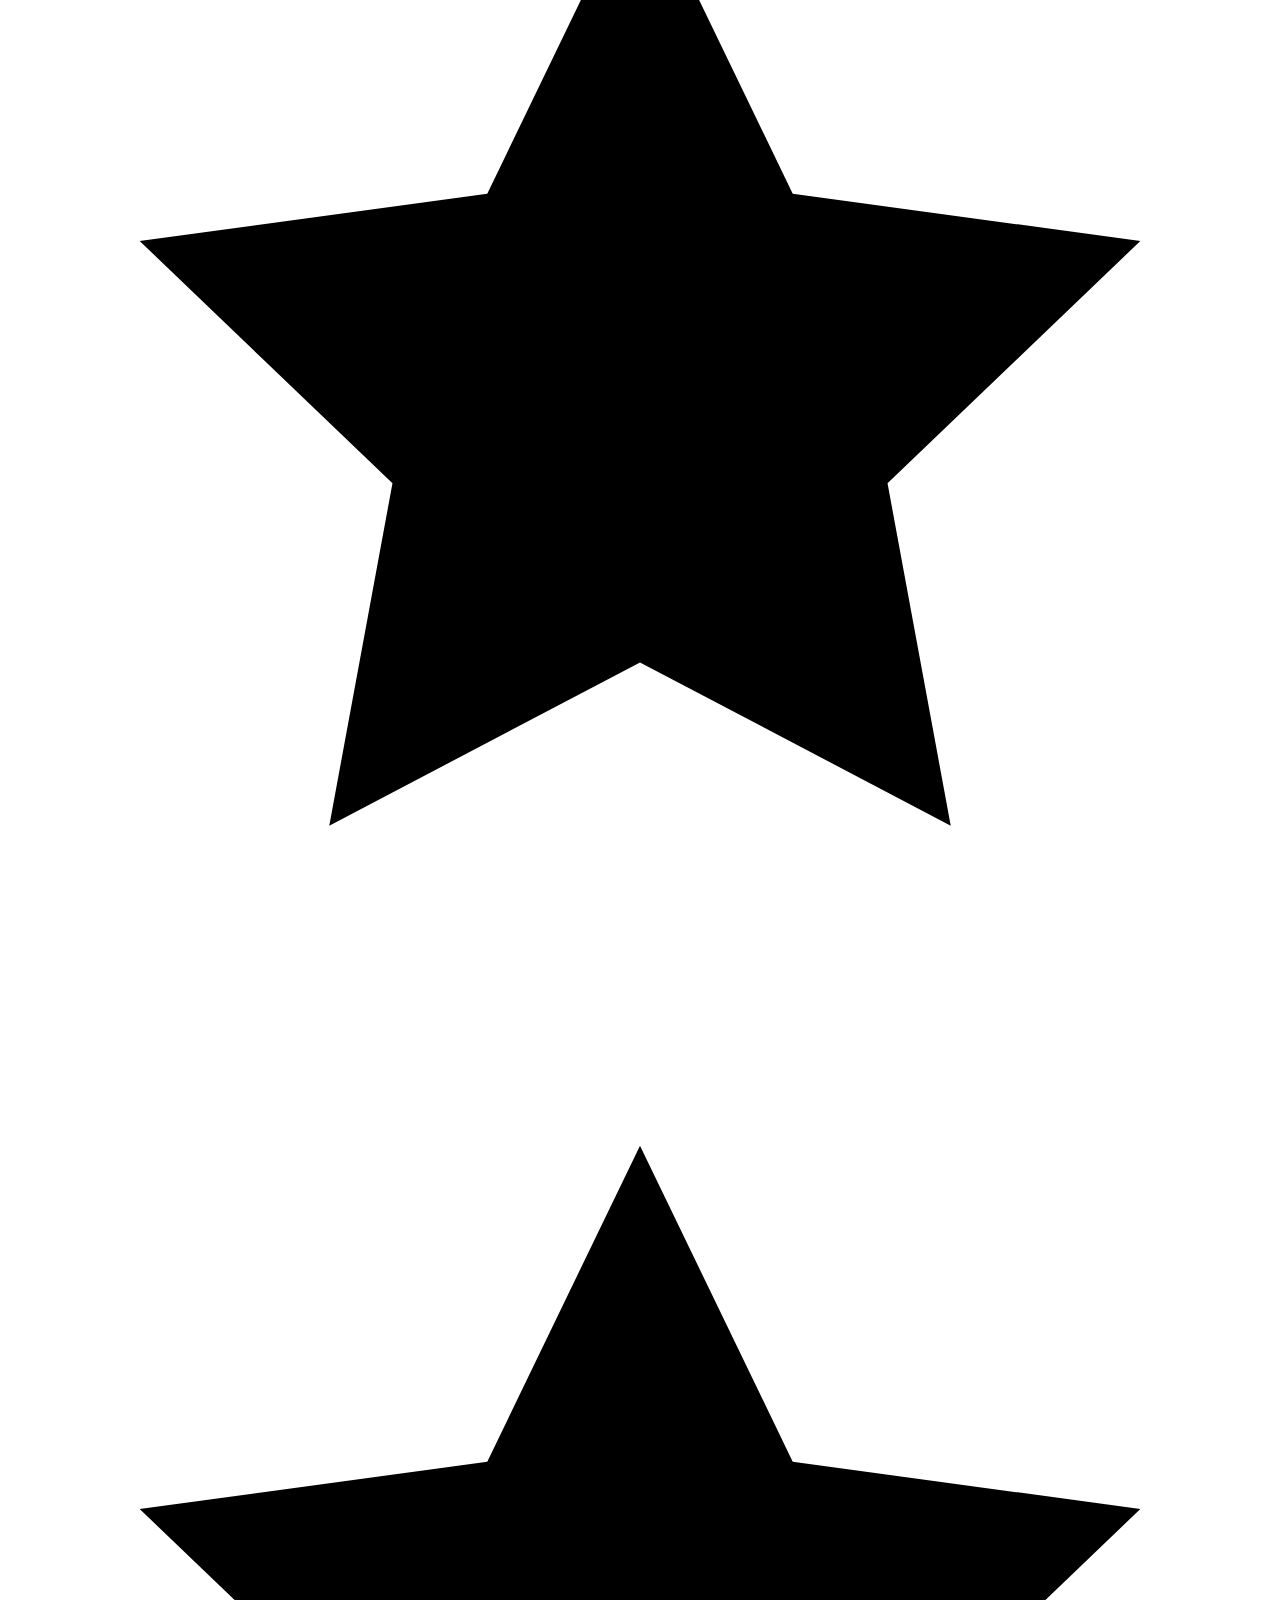
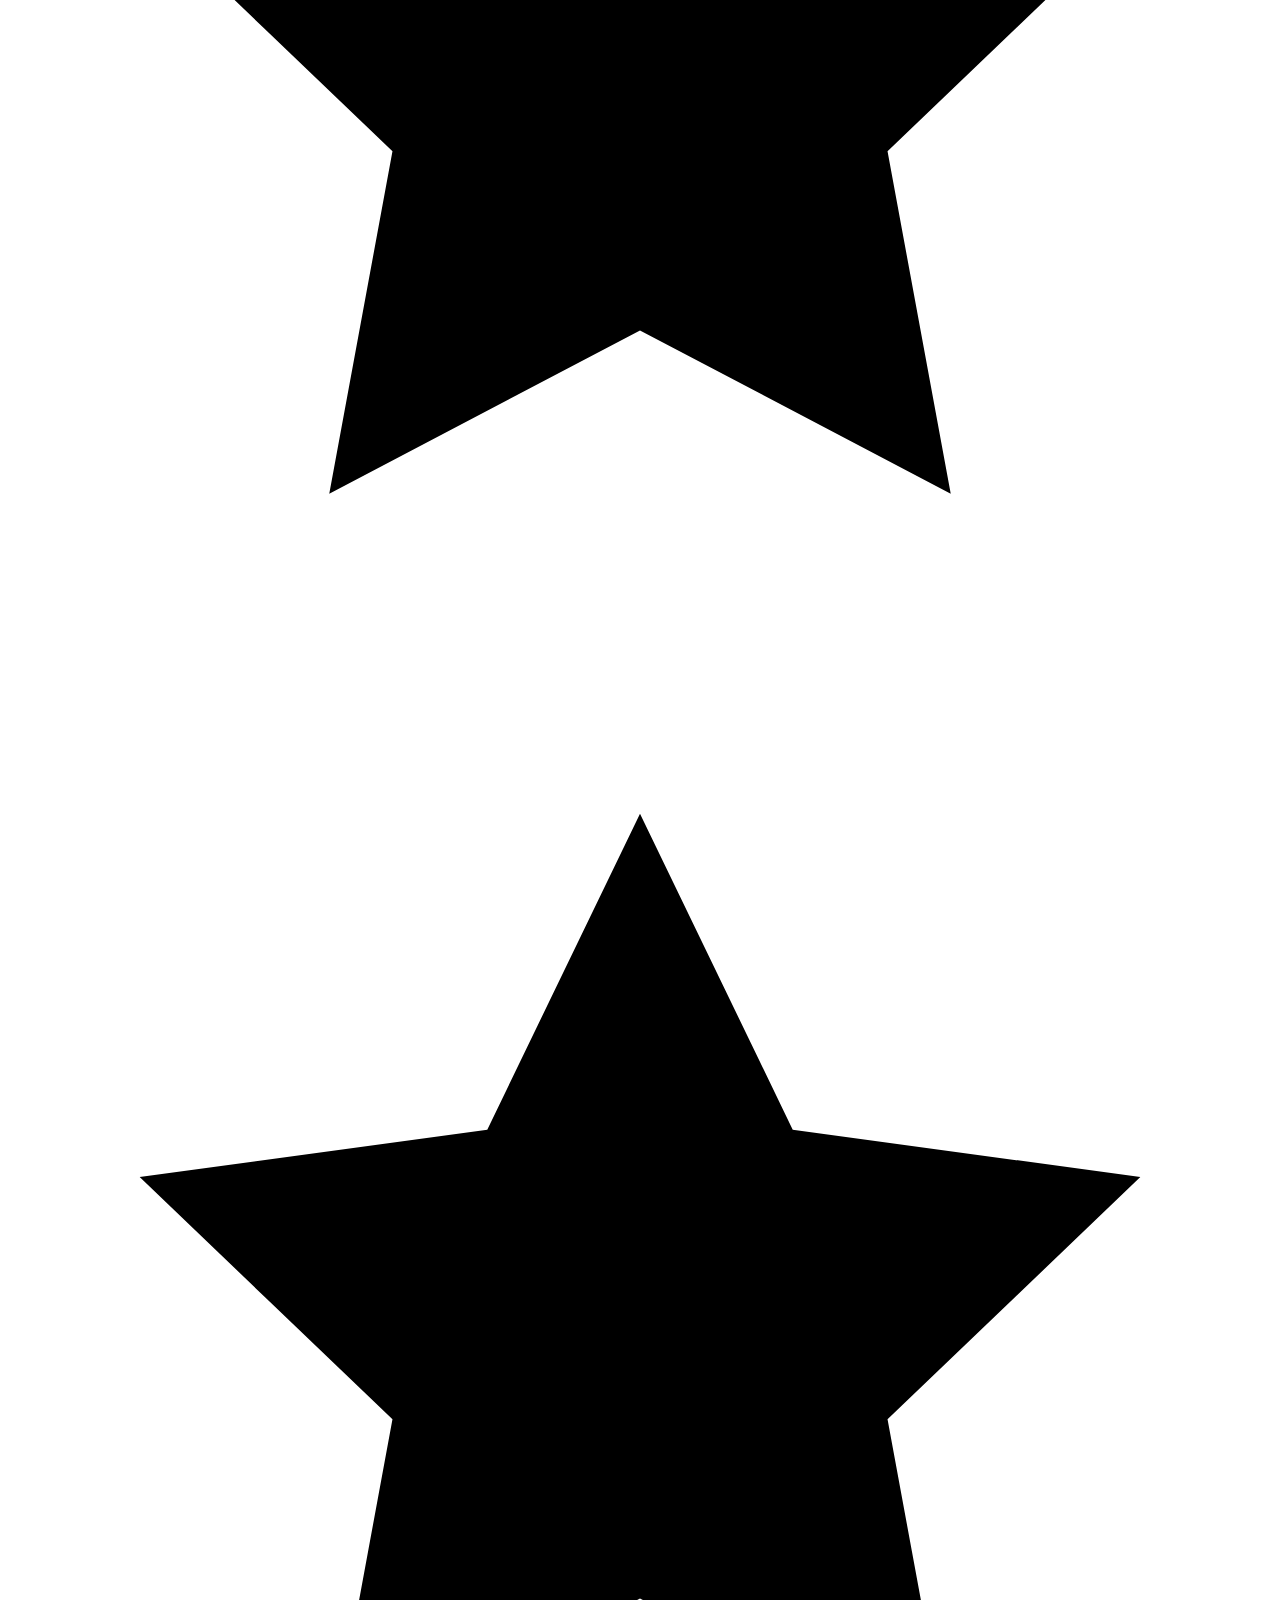
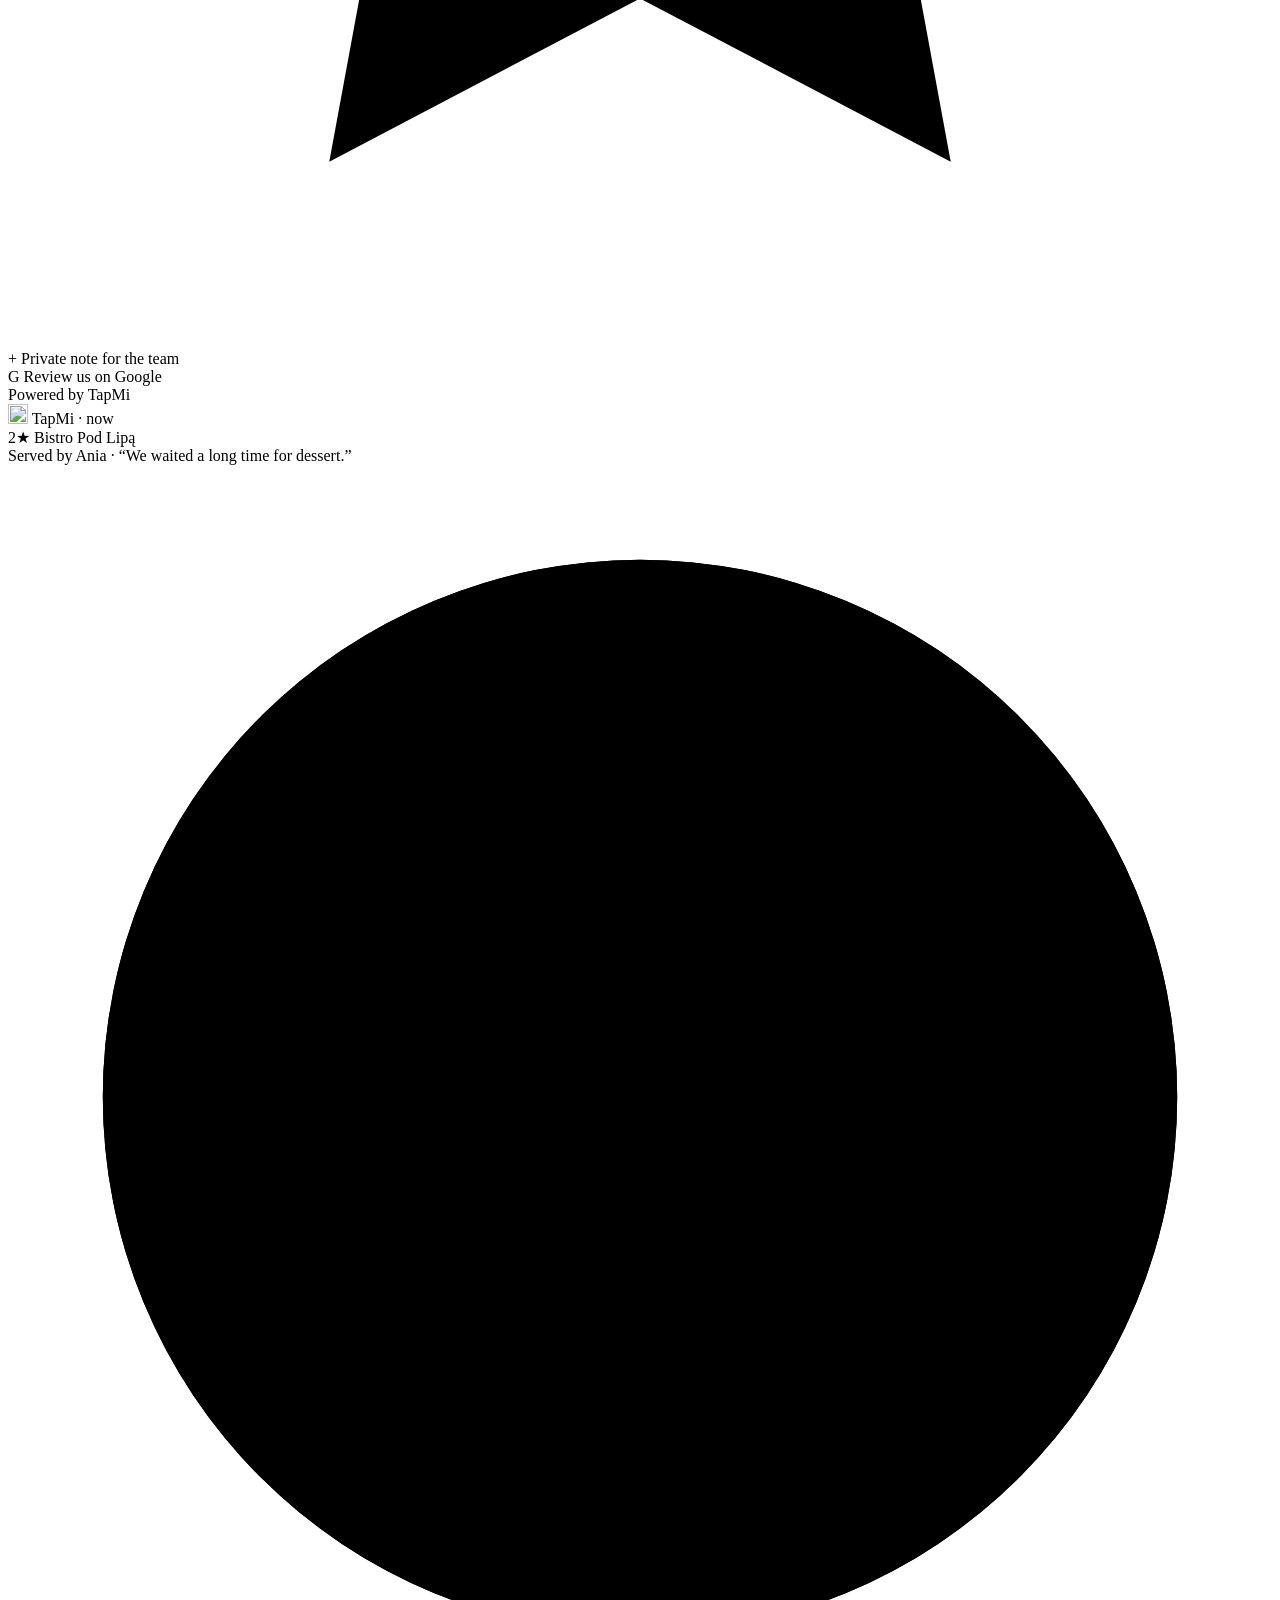
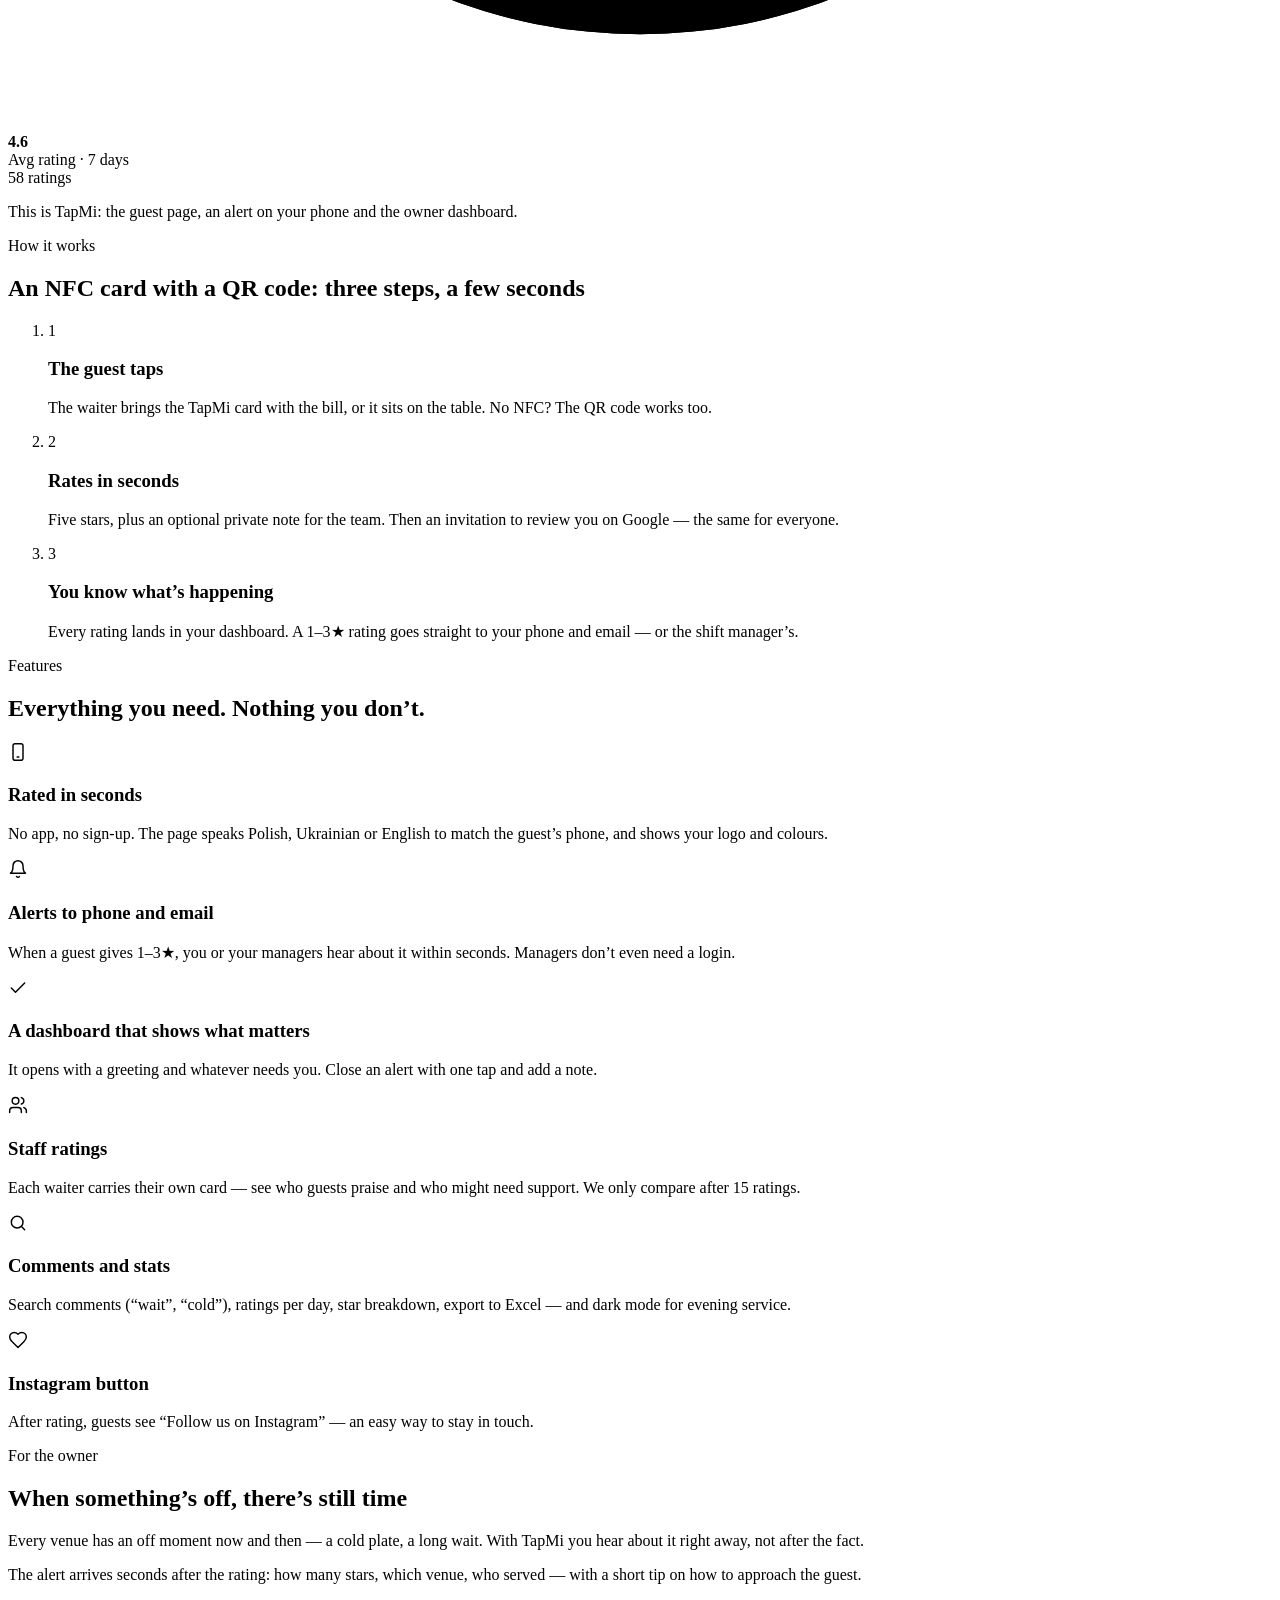
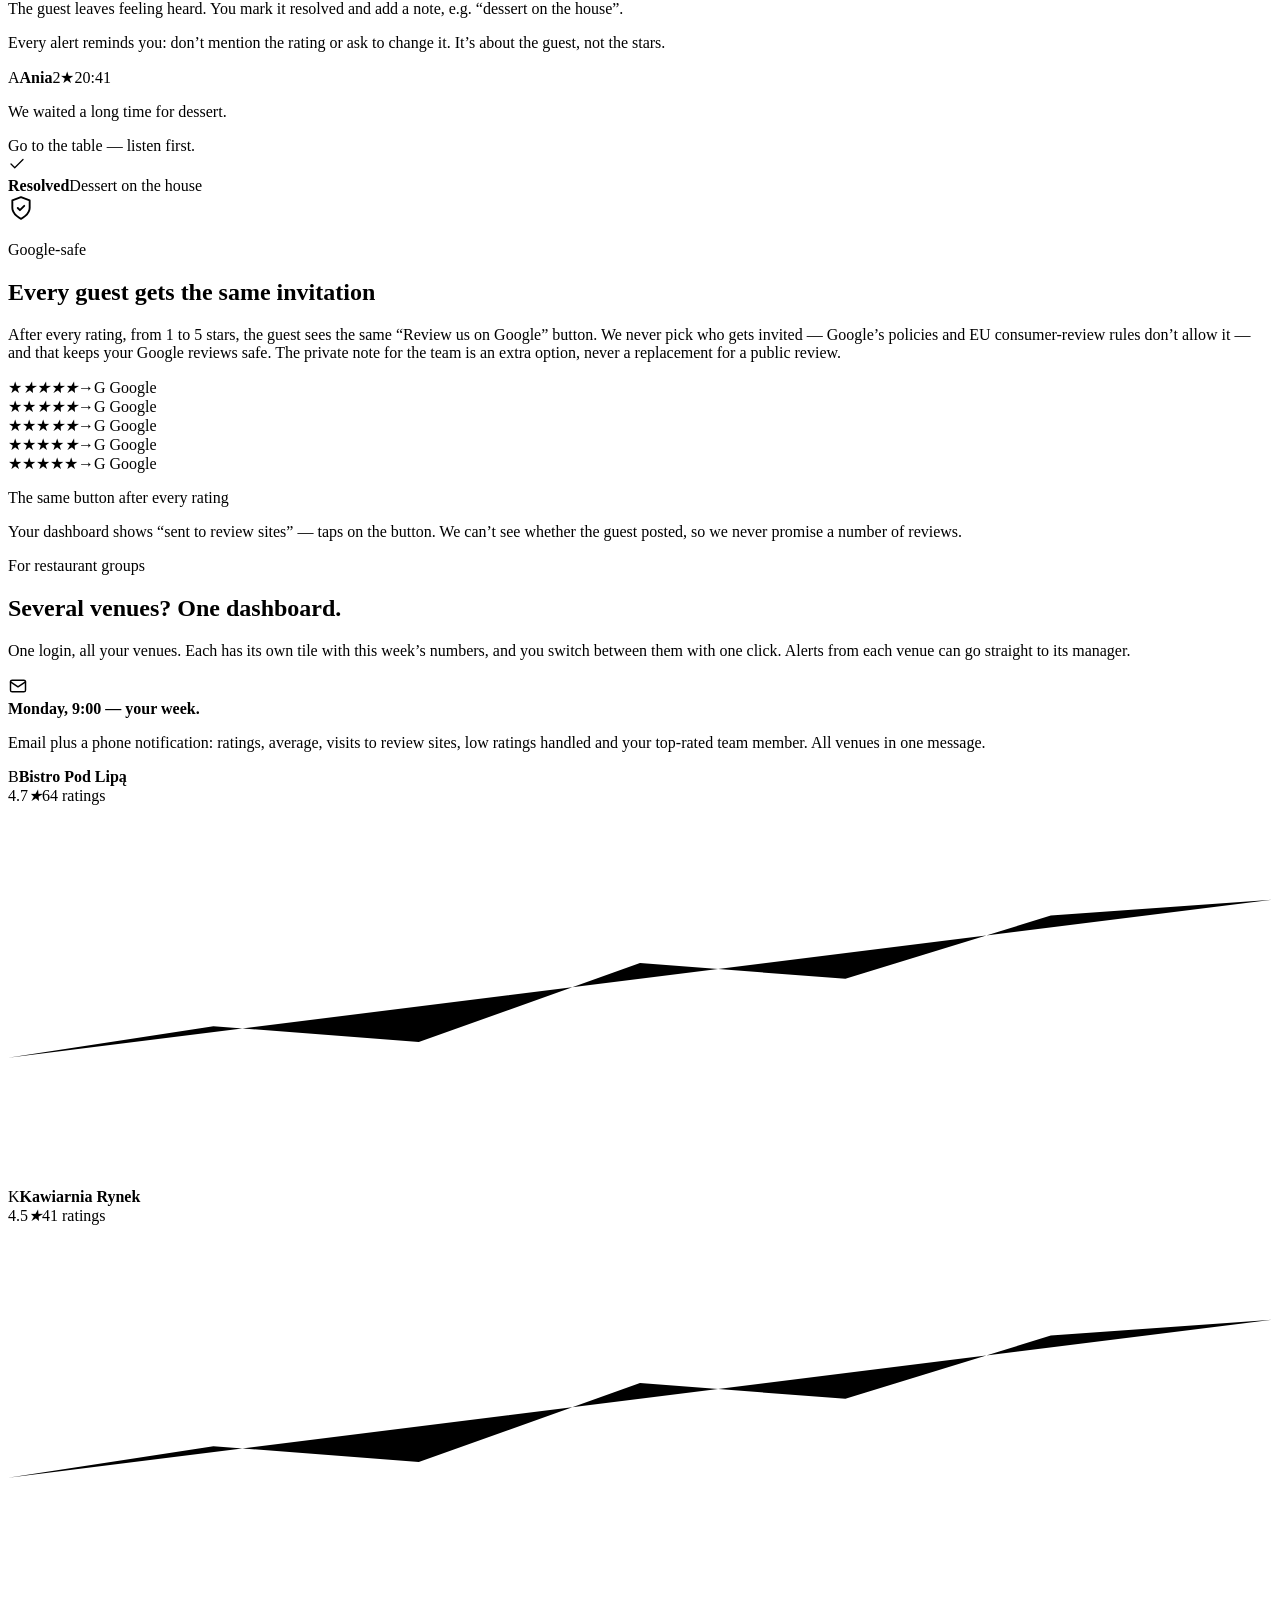
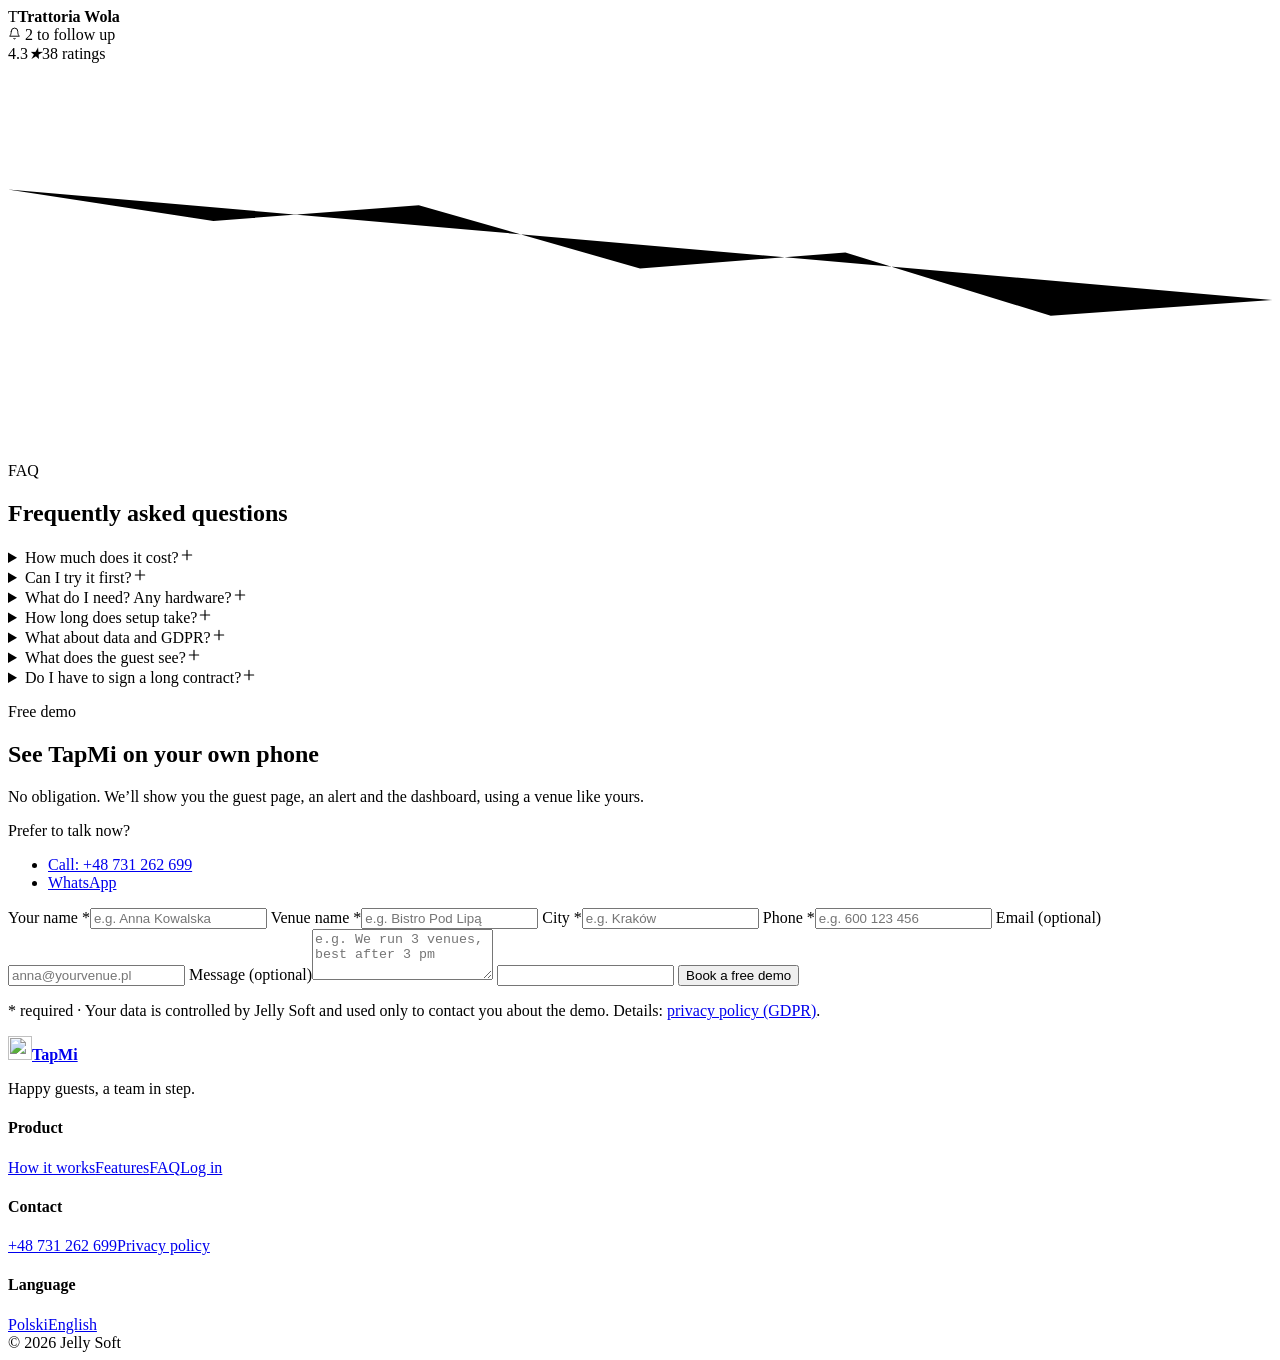
==== commit 9614949c: "Hide the contact email until there is a real address Footer, demo block and privacy pages showed a {" ====
--- a/public/en/index.html
+++ b/public/en/index.html
@@ -197,7 +197,7 @@
         <ul>
           <li><a href="tel:+48731262699">Call: +48 731 262 699</a></li>
           <li><a href="https://wa.me/48731262699" rel="noopener">WhatsApp</a></li>
-          <li><a href="mailto:{EMAIL}">{EMAIL}</a></li>
+          
         </ul>
       </div>
     </div>
@@ -227,7 +227,7 @@
   <div class="wrap foot-grid">
     <div><a class="logo" href="/en/"><img src="/favicon.svg" alt="" width="24" height="24"><b>Tap<span>Mi</span></b></a><p>Happy guests, a team in step.</p></div>
     <div><h4>Product</h4><a href="#how">How it works</a><a href="#features">Features</a><a href="#faq">FAQ</a><a href="https://app.tapmi.pl/login">Log in</a></div>
-    <div><h4>Contact</h4><a href="tel:+48731262699">+48 731 262 699</a><a href="mailto:{EMAIL}">{EMAIL}</a><a href="/en/privacy/">Privacy policy</a></div>
+    <div><h4>Contact</h4><a href="tel:+48731262699">+48 731 262 699</a><a href="/en/privacy/">Privacy policy</a></div>
     <div><h4>Language</h4><a href="/" hreflang="pl" lang="pl">Polski</a><a href="/en/" hreflang="en" lang="en">English</a></div>
   </div>
   <div class="wrap foot-legal">© 2026 Jelly Soft</div>
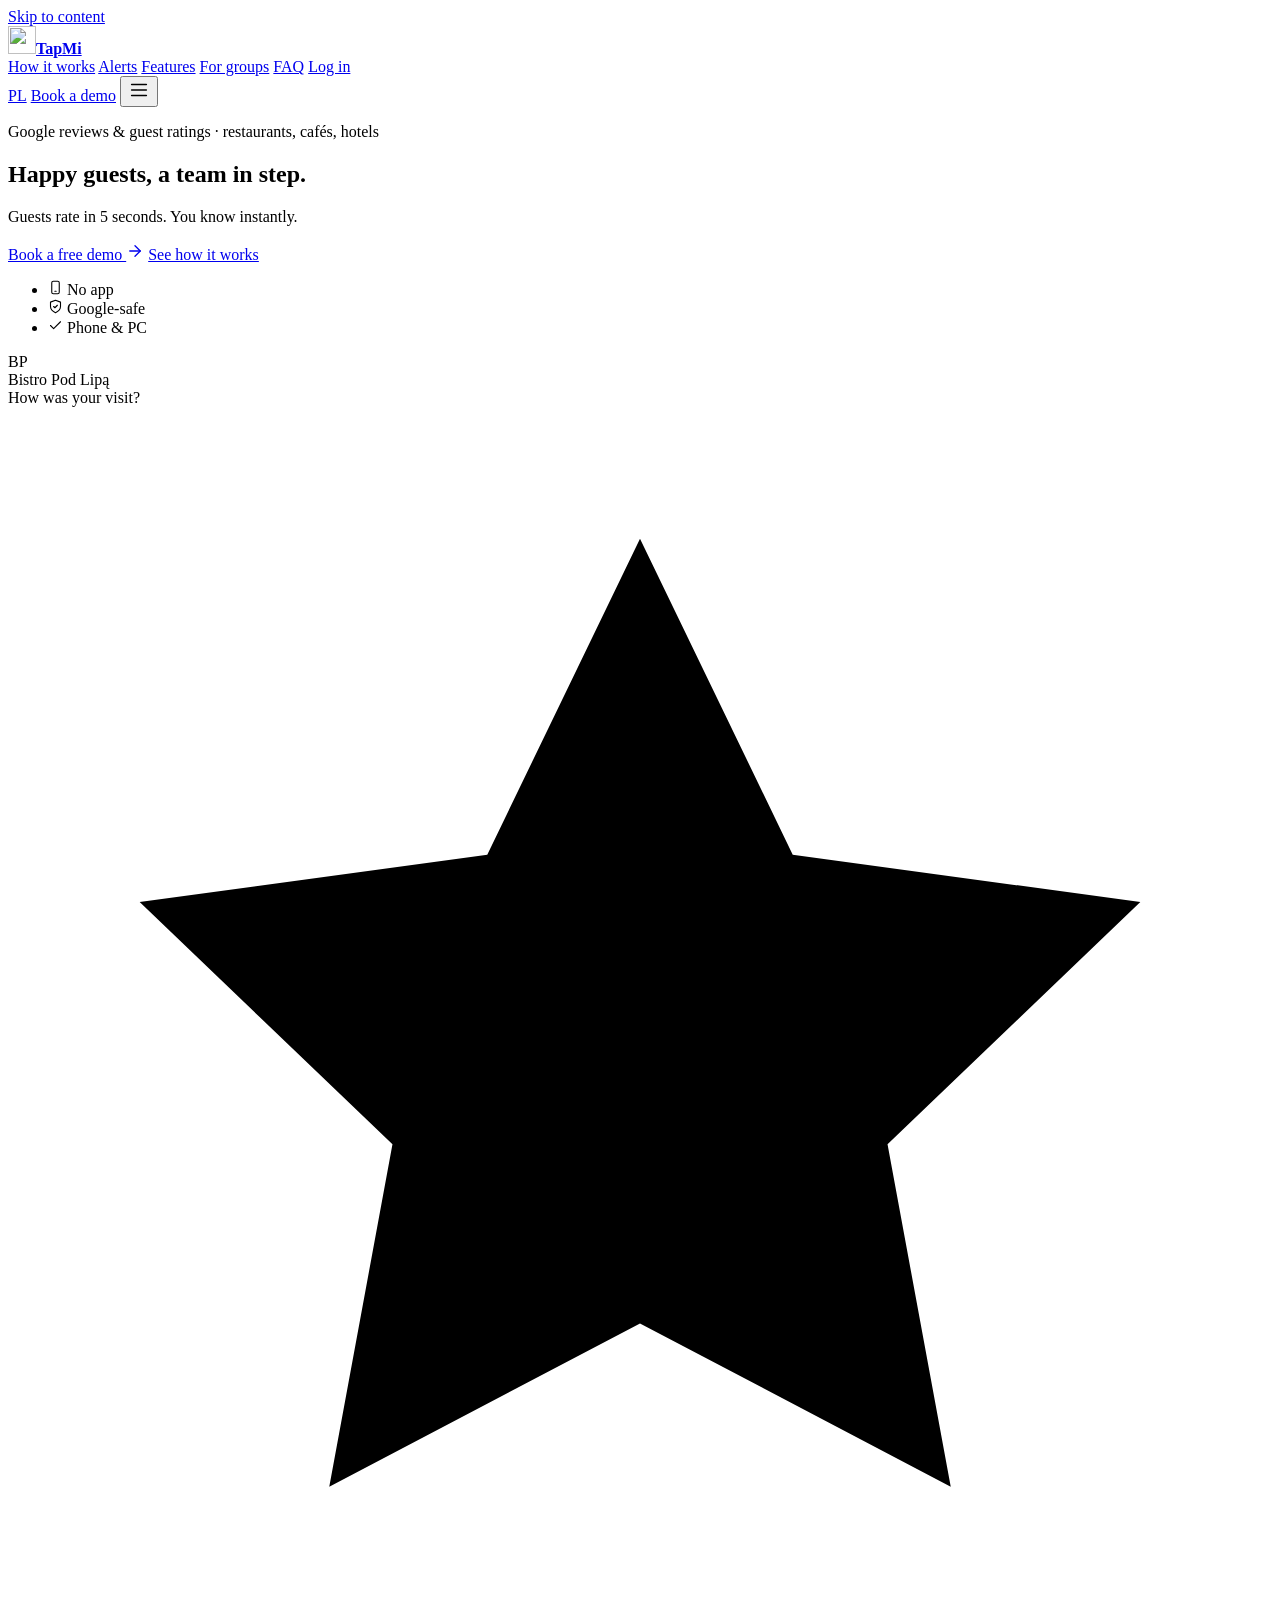
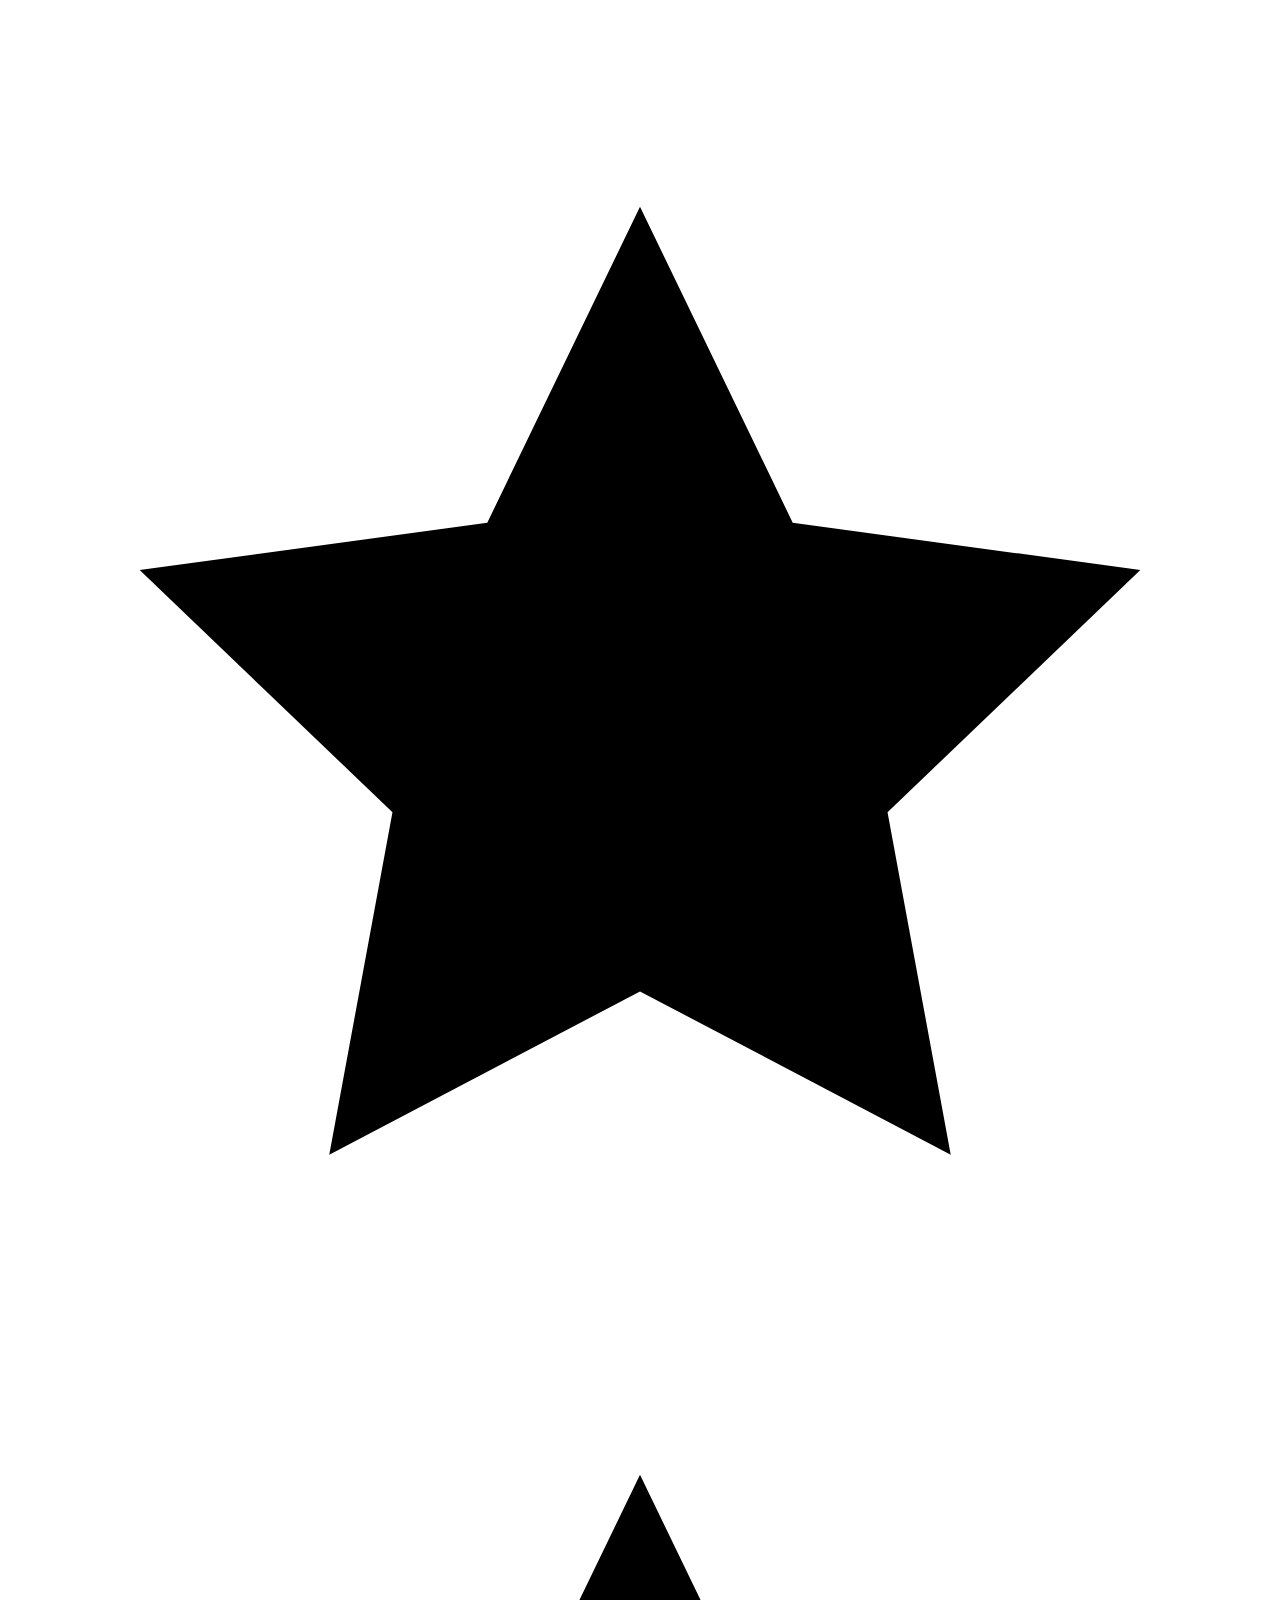
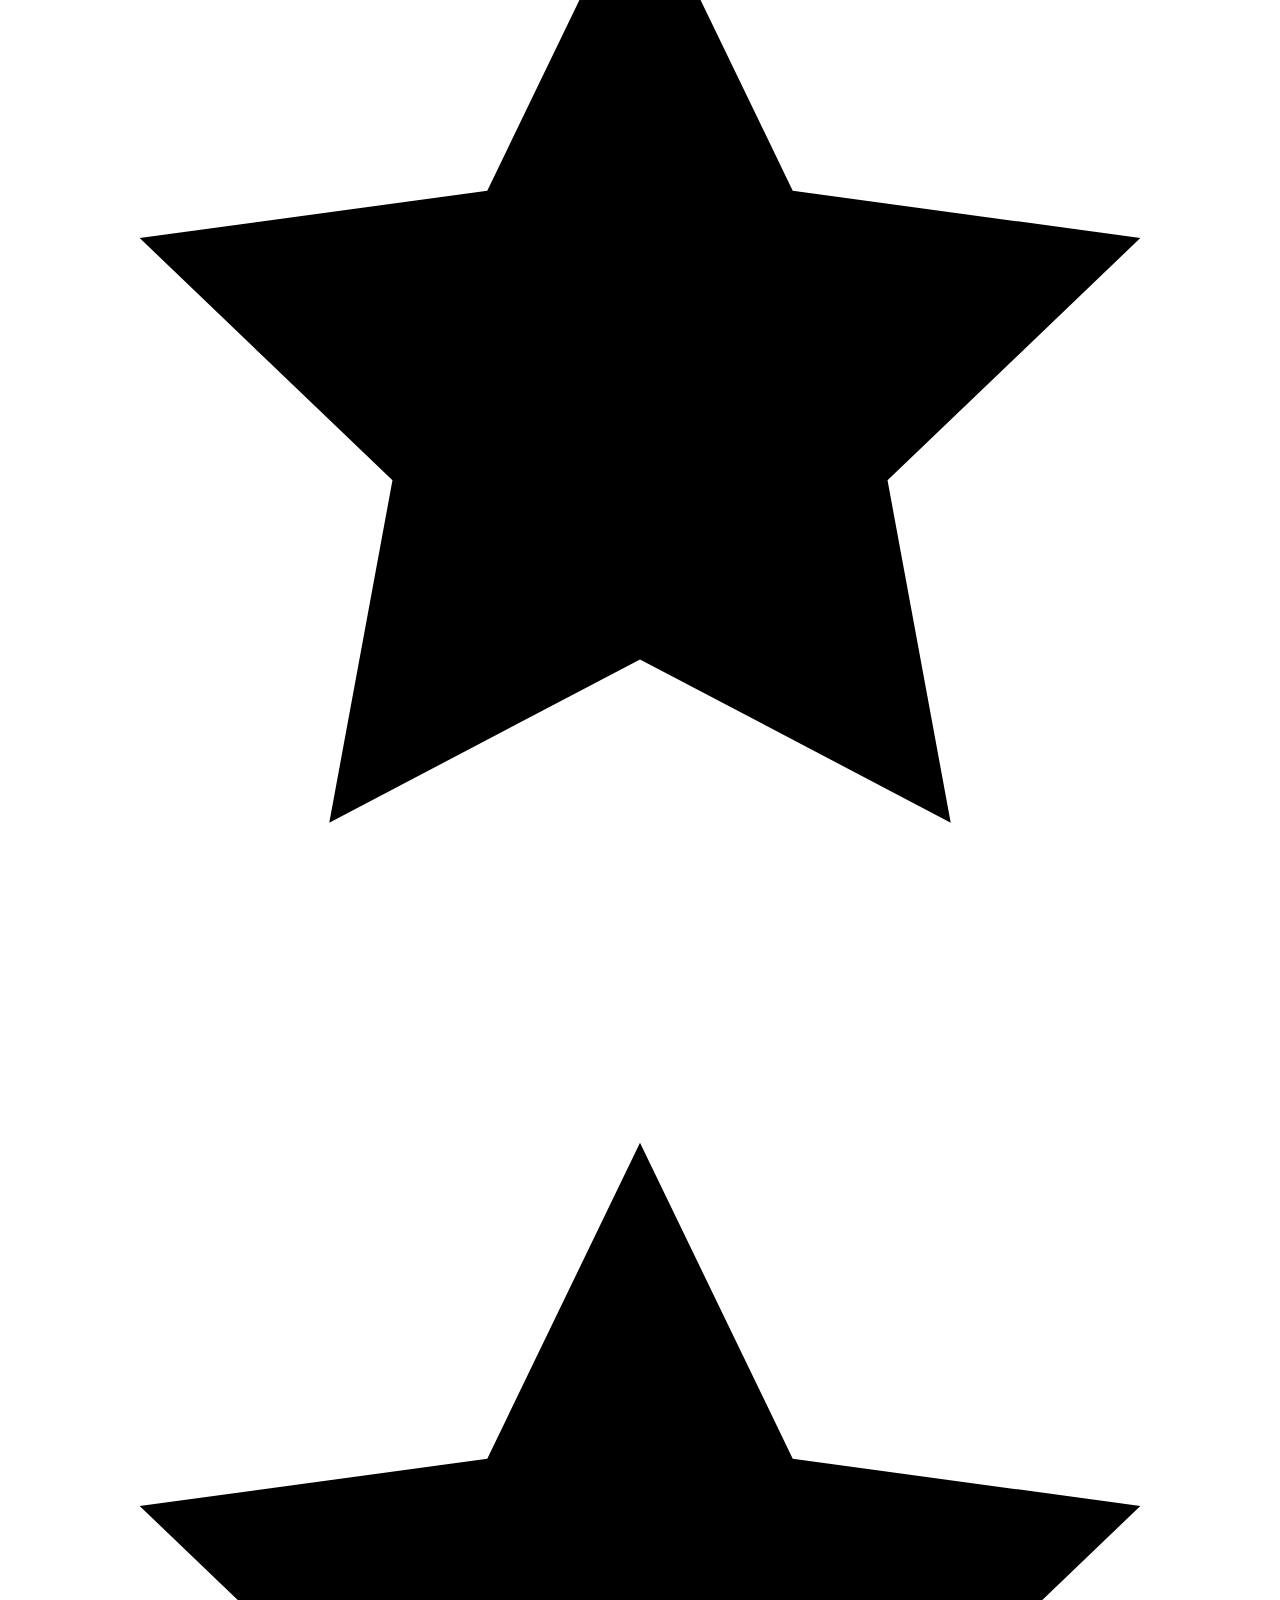
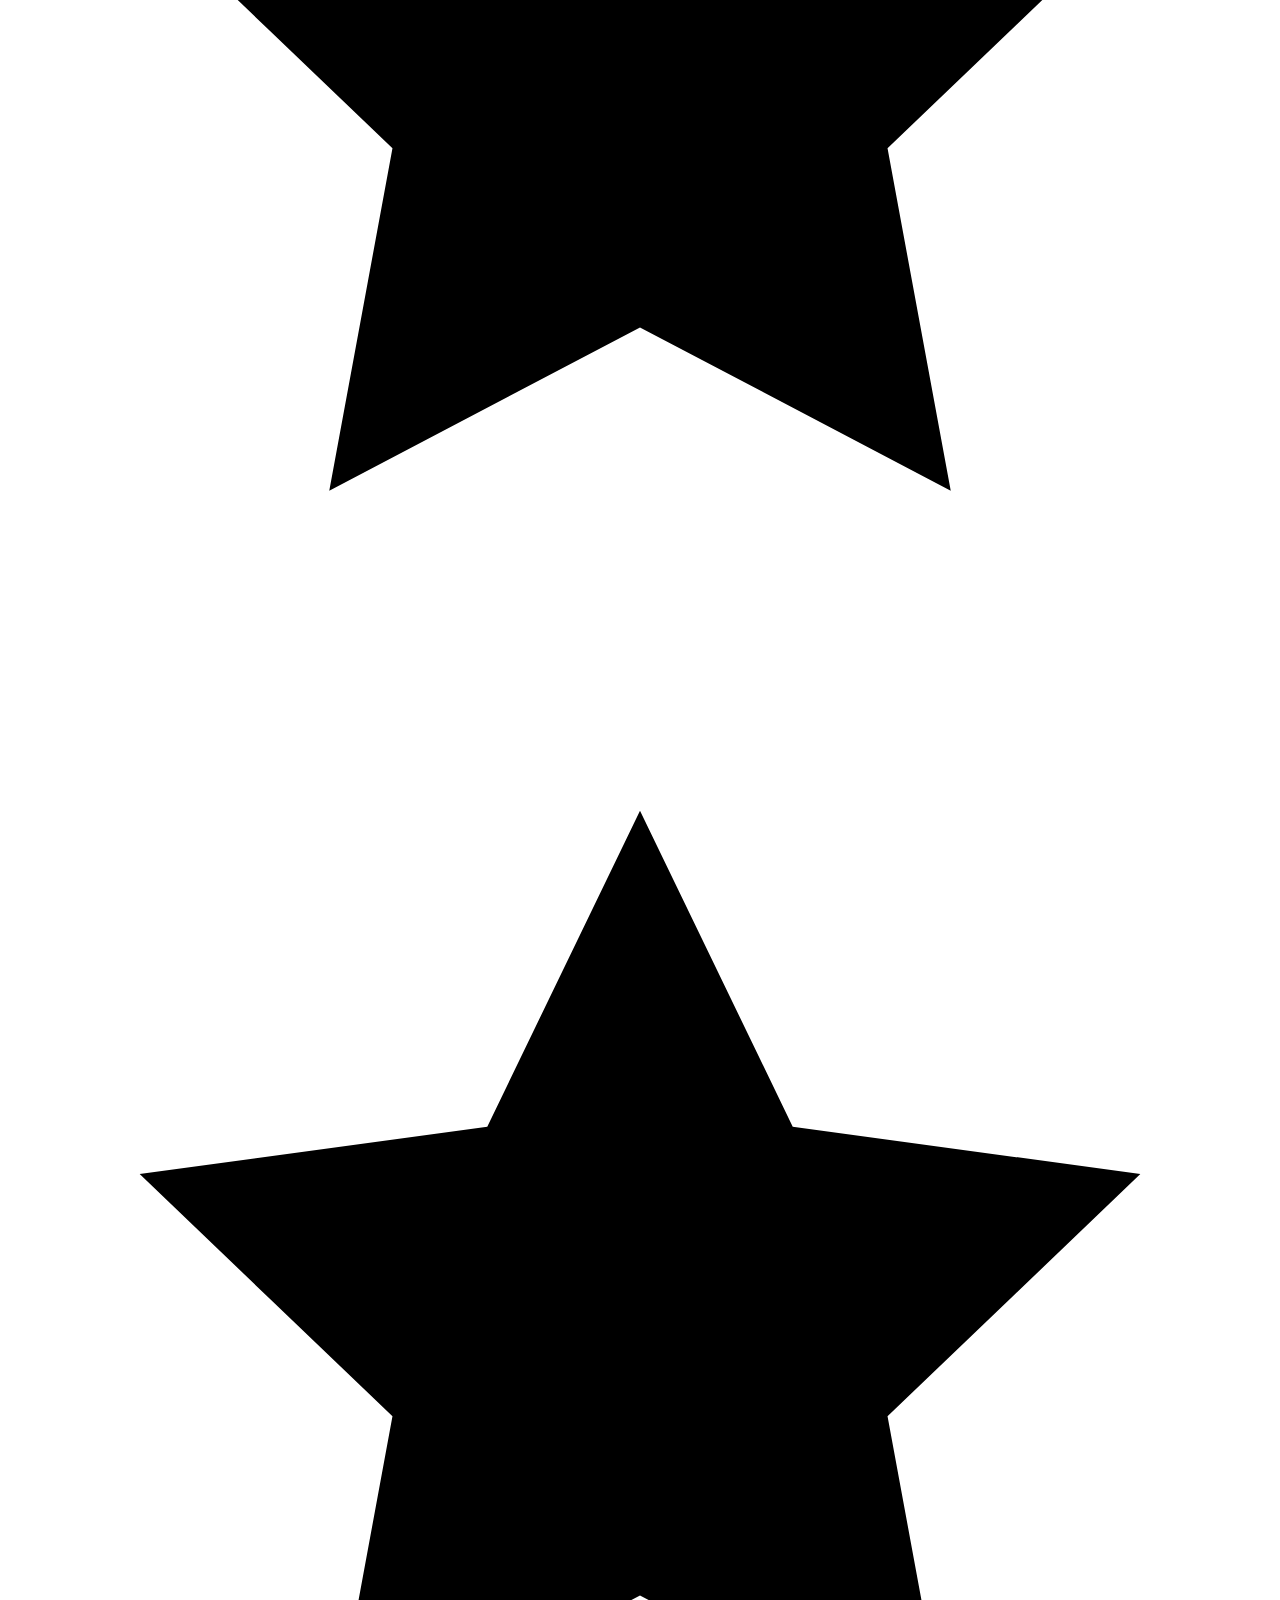
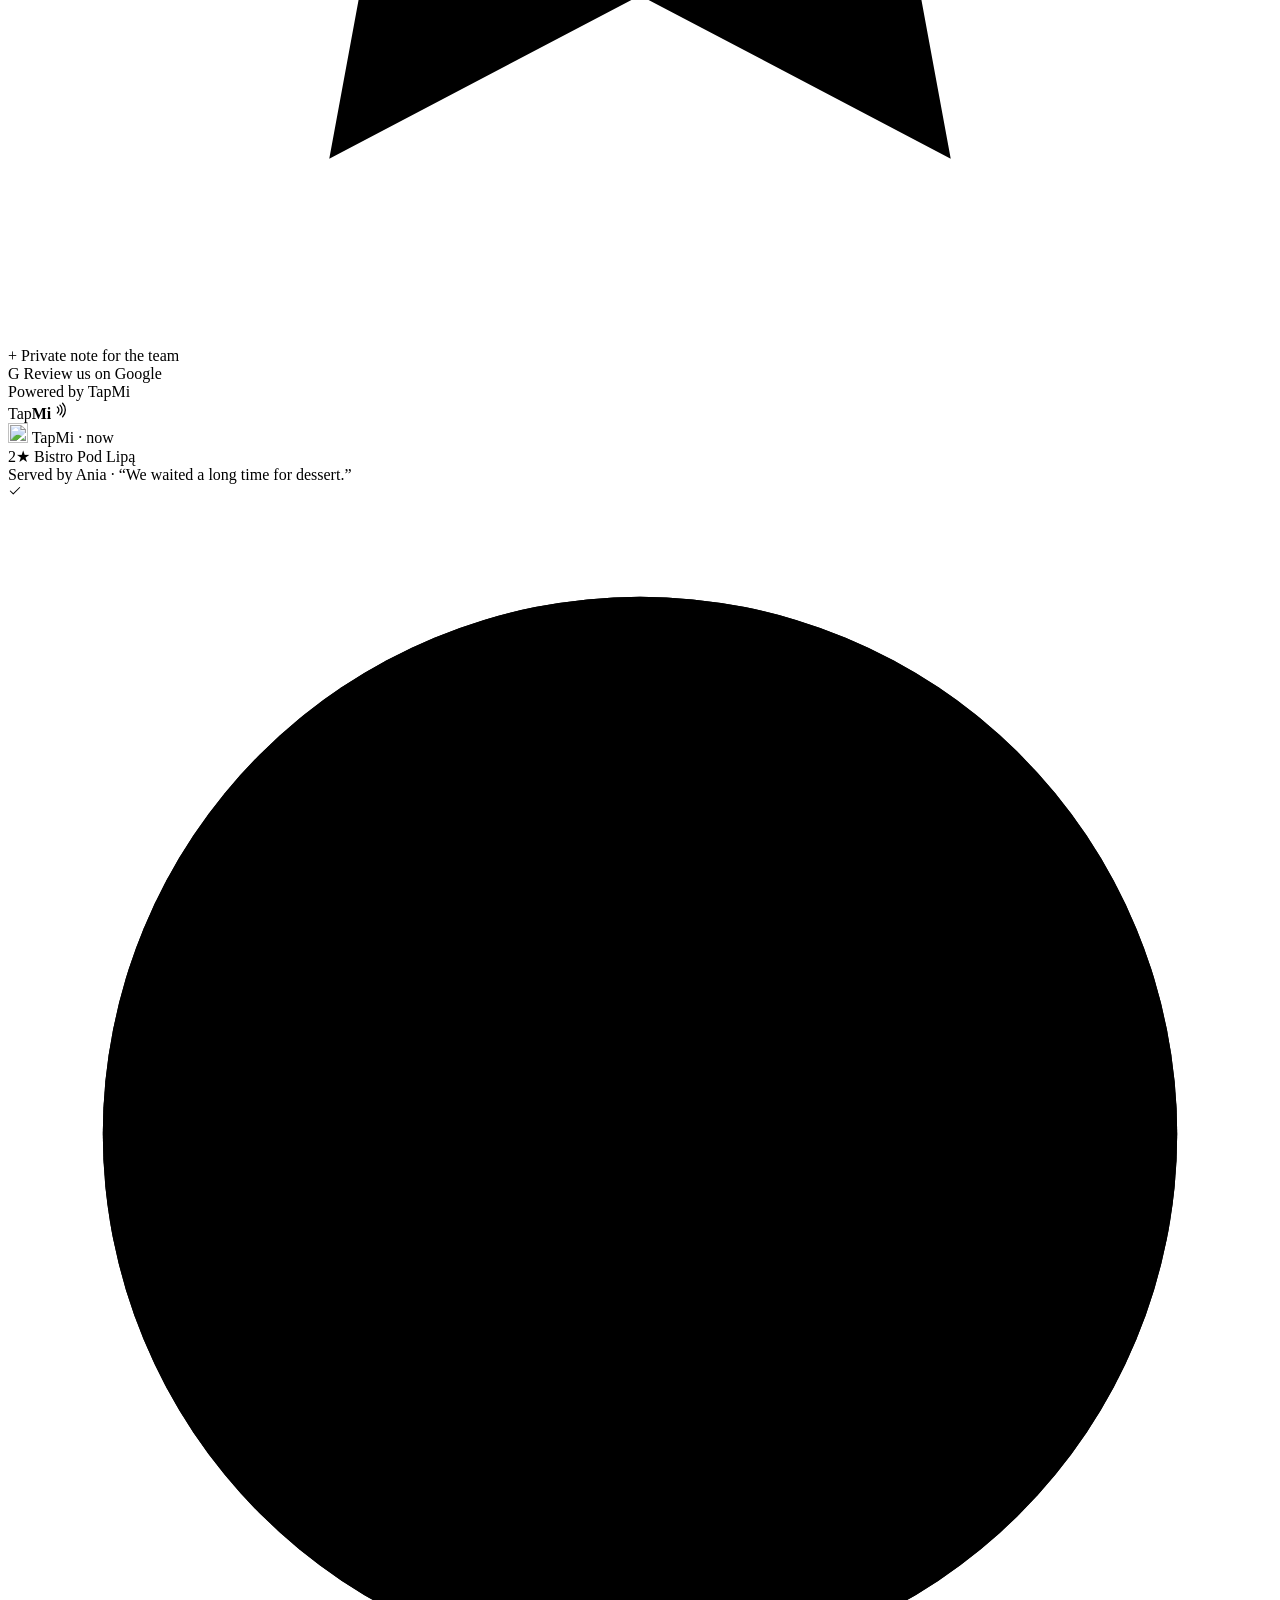
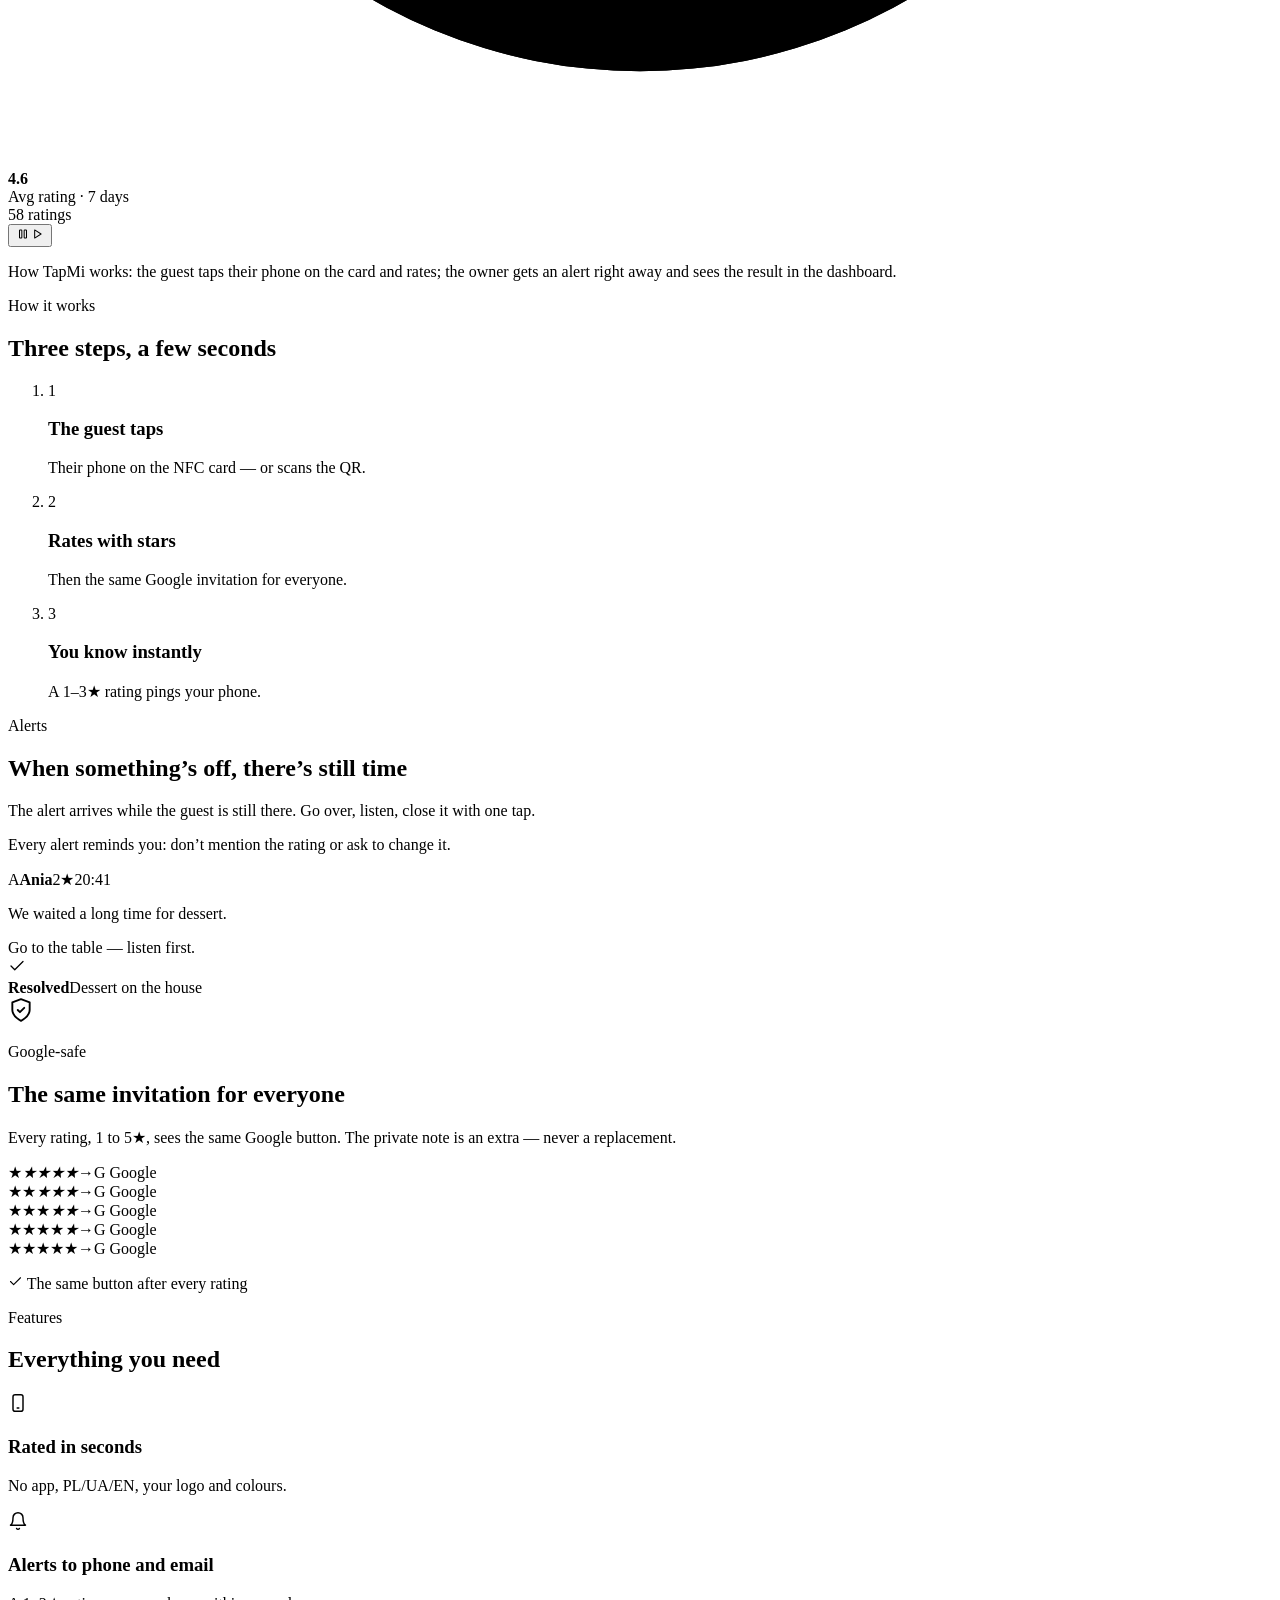
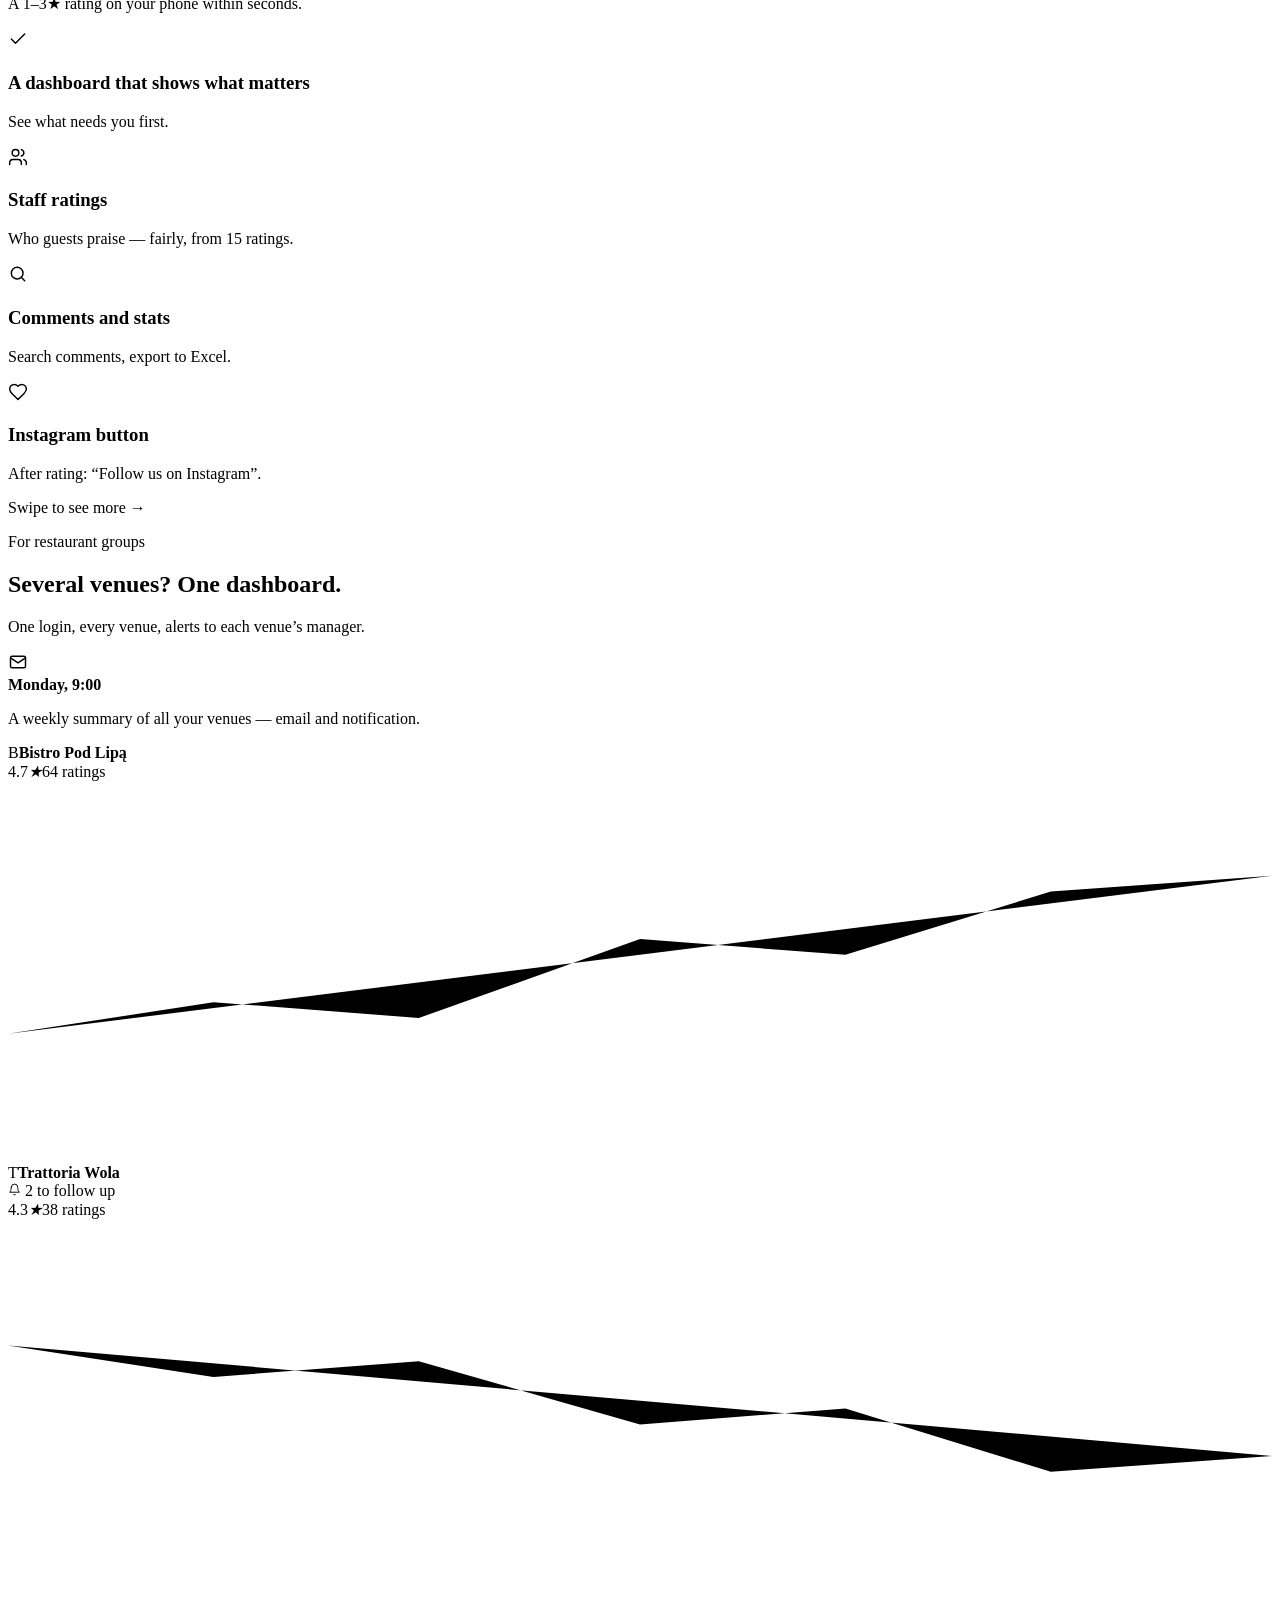
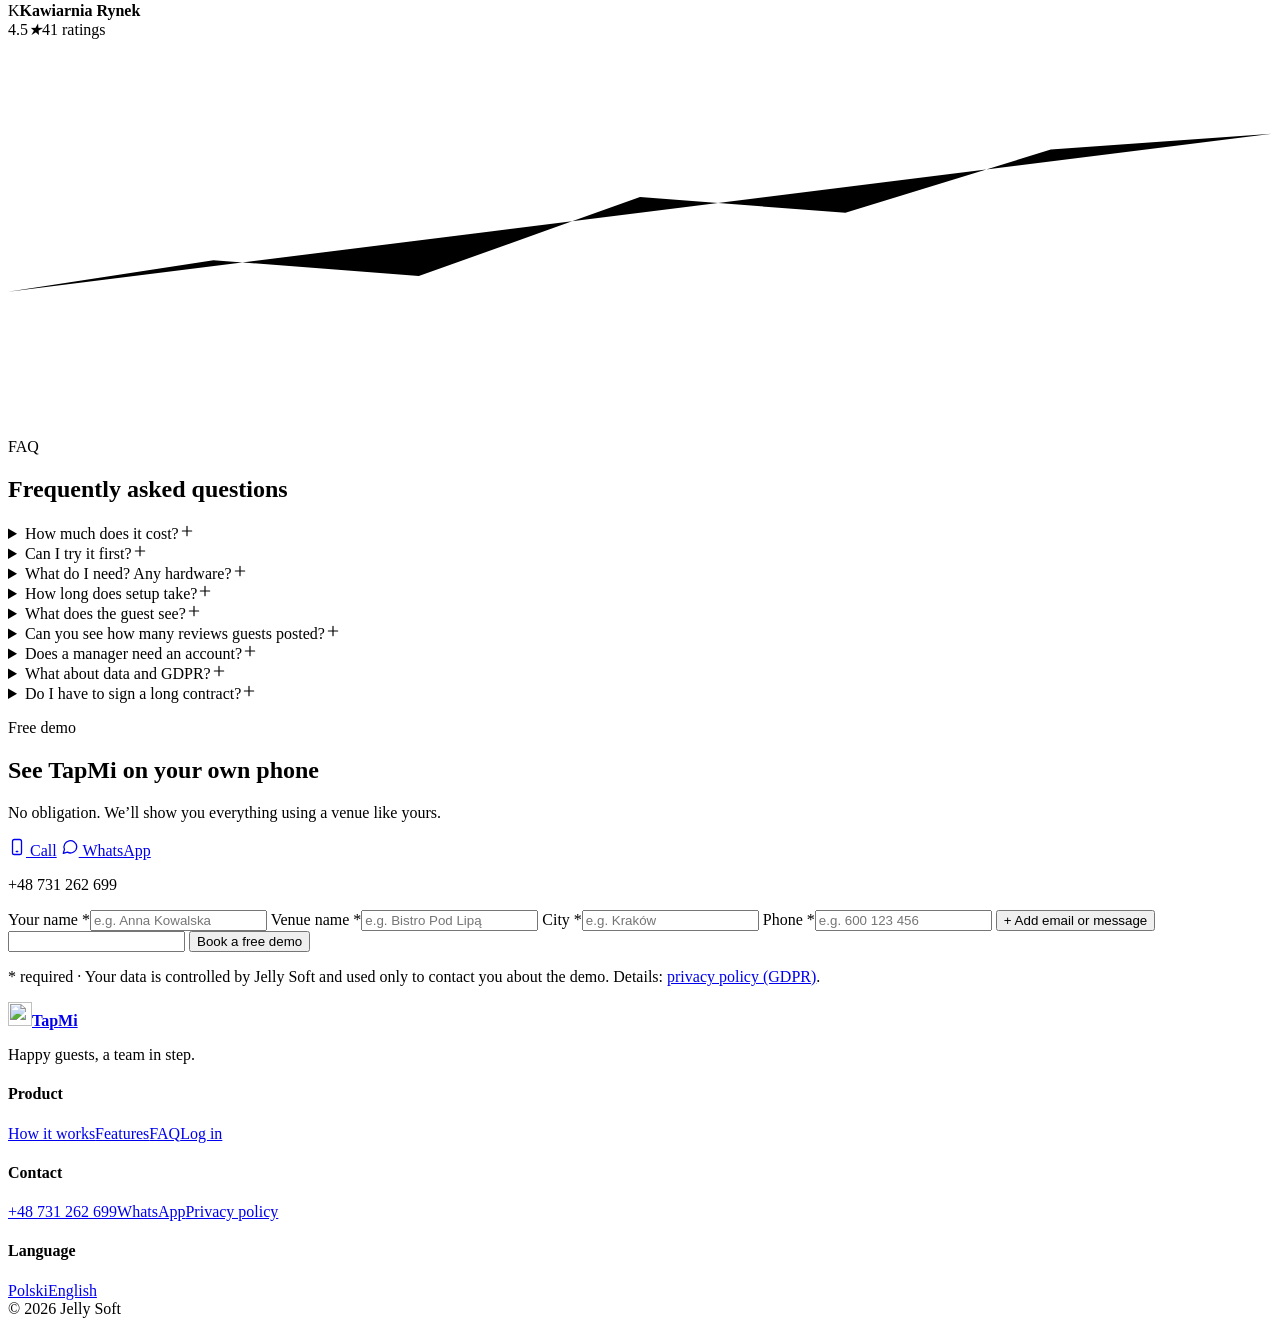
==== commit 70f8ff62: "Lighter on phones, alive everywhere (UX + UI pass) UX: hero cut to headline, one line ("Gość ocenia " ====
--- a/public/en/index.html
+++ b/public/en/index.html
@@ -22,7 +22,7 @@
 <meta name="twitter:card" content="summary_large_image">
 <meta name="robots" content="index, follow, max-image-preview:large">
 <meta name="theme-color" content="#111827">
-<script type="application/ld+json">{"@context":"https://schema.org","@graph":[{"@type":"Organization","@id":"https://tapmi.pl/#org","name":"TapMi","legalName":"Jelly Soft","url":"https://tapmi.pl","logo":"https://tapmi.pl/icon-192.png","contactPoint":{"@type":"ContactPoint","telephone":"+48731262699","contactType":"sales","areaServed":"PL","availableLanguage":["pl","en"]}},{"@type":"WebSite","@id":"https://tapmi.pl/#site","url":"https://tapmi.pl","name":"TapMi","inLanguage":"en","publisher":{"@id":"https://tapmi.pl/#org"}},{"@type":"SoftwareApplication","name":"TapMi","applicationCategory":"BusinessApplication","operatingSystem":"Web","url":"https://tapmi.pl/en/","description":"An NFC card on the table: guests rate their visit in seconds and you hear about low ratings at once. Every guest invited to review you on Google.","provider":{"@id":"https://tapmi.pl/#org"},"audience":{"@type":"BusinessAudience","audienceType":"Restaurants, cafés, bars"}},{"@type":"FAQPage","inLanguage":"en","mainEntity":[{"@type":"Question","name":"How much does it cost?","acceptedAnswer":{"@type":"Answer","text":"It depends on how many venues and cards you need, so we tailor it to you. You’ll get a clear offer at the free demo, with no obligation."}},{"@type":"Question","name":"Can I try it first?","acceptedAnswer":{"@type":"Answer","text":"Yes. Your first 30 days at one venue are free, with no card details needed. If you decide not to continue, keep the cards."}},{"@type":"Question","name":"What do I need? Any hardware?","acceptedAnswer":{"@type":"Answer","text":"Just the TapMi cards with a QR code — we prepare them for you. Guests use their own phones and you use the dashboard in a browser. Nothing to install."}},{"@type":"Question","name":"How long does setup take?","acceptedAnswer":{"@type":"Answer","text":"Usually within a week of the demo. We set up your venue and prepare the cards — you just add your staff’s first names."}},{"@type":"Question","name":"What about data and GDPR?","acceptedAnswer":{"@type":"Answer","text":"Guests don’t sign up or give a name or email. We store the rating, the optional comment, the time and the card. Staff are added by first name only, and only you see their ratings."}},{"@type":"Question","name":"What does the guest see?","acceptedAnswer":{"@type":"Answer","text":"Your logo and a question about their visit with five stars. After rating: a thank-you, an option to send the team a private note, a “Review us on Google” button — always the same — and, if you like, Instagram. In Polish, Ukrainian or English."}},{"@type":"Question","name":"Do I have to sign a long contract?","acceptedAnswer":{"@type":"Answer","text":"No. It’s an open-ended agreement with one month’s notice. You stay because it works, not because you have to."}}]}]}</script>
+<script type="application/ld+json">{"@context":"https://schema.org","@graph":[{"@type":"Organization","@id":"https://tapmi.pl/#org","name":"TapMi","legalName":"Jelly Soft","url":"https://tapmi.pl","logo":"https://tapmi.pl/icon-192.png","contactPoint":{"@type":"ContactPoint","telephone":"+48731262699","contactType":"sales","areaServed":"PL","availableLanguage":["pl","en"]}},{"@type":"WebSite","@id":"https://tapmi.pl/#site","url":"https://tapmi.pl","name":"TapMi","inLanguage":"en","publisher":{"@id":"https://tapmi.pl/#org"}},{"@type":"SoftwareApplication","name":"TapMi","applicationCategory":"BusinessApplication","operatingSystem":"Web","url":"https://tapmi.pl/en/","description":"An NFC card on the table: guests rate their visit in seconds and you hear about low ratings at once. Every guest invited to review you on Google.","provider":{"@id":"https://tapmi.pl/#org"},"audience":{"@type":"BusinessAudience","audienceType":"Restaurants, cafés, bars"}},{"@type":"FAQPage","inLanguage":"en","mainEntity":[{"@type":"Question","name":"How much does it cost?","acceptedAnswer":{"@type":"Answer","text":"It depends on how many venues and cards you need, so we tailor it to you. You’ll get a clear offer at the free demo, with no obligation."}},{"@type":"Question","name":"Can I try it first?","acceptedAnswer":{"@type":"Answer","text":"Yes. Your first 30 days at one venue are free, with no card details needed. If you decide not to continue, keep the cards."}},{"@type":"Question","name":"What do I need? Any hardware?","acceptedAnswer":{"@type":"Answer","text":"Just the TapMi cards with a QR code — we prepare them for you. Guests use their own phones and you use the dashboard in a browser. Nothing to install."}},{"@type":"Question","name":"How long does setup take?","acceptedAnswer":{"@type":"Answer","text":"Usually within a week of the demo. We set up your venue and prepare the cards — you just add your staff’s first names."}},{"@type":"Question","name":"What does the guest see?","acceptedAnswer":{"@type":"Answer","text":"Your logo, five stars and a “Review us on Google” button — always the same. Optionally a private note and Instagram. In Polish, Ukrainian or English."}},{"@type":"Question","name":"Can you see how many reviews guests posted?","acceptedAnswer":{"@type":"Answer","text":"Your dashboard shows “sent to review sites” — taps on the button. We can’t see whether the guest posted, so we never promise a number of reviews."}},{"@type":"Question","name":"Does a manager need an account?","acceptedAnswer":{"@type":"Answer","text":"No. Managers get a personal link for alerts by phone and email; the dashboard and settings stay with the owner. There’s also a dark mode for evening service."}},{"@type":"Question","name":"What about data and GDPR?","acceptedAnswer":{"@type":"Answer","text":"Guests don’t sign up or give a name or email. We store the rating, the optional comment, the time and the card. Staff are added by first name only, and only you see their ratings."}},{"@type":"Question","name":"Do I have to sign a long contract?","acceptedAnswer":{"@type":"Answer","text":"No. It’s an open-ended agreement with one month’s notice. You stay because it works, not because you have to."}}]}]}</script>
 <link rel="icon" href="/favicon.svg" type="image/svg+xml">
 <link rel="icon" href="/icon-192.png" type="image/png" sizes="192x192">
 <link rel="preload" href="/fonts/inter-latin-wght-normal.woff2" as="font" type="font/woff2" crossorigin>
@@ -32,20 +32,21 @@
 <a class="skip" href="#main">Skip to content</a>
 
 <header class="top" id="top">
+  <div class="progress" aria-hidden="true"></div>
   <div class="wrap top-row">
     <a class="logo" href="/en/" aria-label="TapMi"><img src="/favicon.svg" alt="" width="28" height="28"><b>Tap<span>Mi</span></b></a>
     <nav class="nav" id="nav" aria-label="Menu">
       <a href="#how">How it works</a>
+      <a href="#owner">Alerts</a>
       <a href="#features">Features</a>
       <a href="#groups">For groups</a>
-      <a href="#google">Google-safe</a>
       <a href="#faq">FAQ</a>
       <a class="nav-login" href="https://app.tapmi.pl/login">Log in</a>
     </nav>
     <div class="top-actions">
       <a class="lang" href="/" hreflang="pl" lang="pl" aria-label="Wersja polska">PL</a>
       <a class="btn btn-dark btn-sm" href="#demo">Book a demo</a>
-      <button class="menu-btn" type="button" aria-controls="nav" aria-expanded="false" aria-label="Menu"><svg class="ic" width="22" height="22" viewBox="0 0 24 24" fill="none" stroke="currentColor" stroke-width="1.75" stroke-linecap="round" stroke-linejoin="round" aria-hidden="true"><path d="M4 6h16M4 12h16M4 18h16"/></svg></button>
+      <button class="menu-btn" type="button" aria-controls="nav" aria-expanded="false" aria-label="Open menu"><svg class="ic" width="22" height="22" viewBox="0 0 24 24" fill="none" stroke="currentColor" stroke-width="1.75" stroke-linecap="round" stroke-linejoin="round" aria-hidden="true"><path d="M4 6h16M4 12h16M4 18h16"/></svg></button>
     </div>
   </div>
 </header>
@@ -54,77 +55,69 @@
 <section class="hero dark">
   <div class="glow" aria-hidden="true"></div>
   <div class="wrap hero-grid">
-    <div class="hero-copy reveal">
-      <p class="eyebrow">Google reviews &amp; guest ratings · restaurants, cafés, hotels</p>
-      <h1>Happy guests, a team in step.</h1>
-      <p class="lead">Guests tap their phone on a TapMi card and rate their visit in seconds. You see every rating — and when something’s off, you hear about it right away, while the guest is still at the table.</p>
-      <div class="hero-ctas">
-        <a class="btn btn-light" href="#demo">Book a free demo <svg class="ic" width="18" height="18" viewBox="0 0 24 24" fill="none" stroke="currentColor" stroke-width="1.75" stroke-linecap="round" stroke-linejoin="round" aria-hidden="true"><path d="M5 12h14"/><path d="m12 5 7 7-7 7"/></svg></a>
-        <a class="btn btn-ghost" href="#how">See how it works</a>
-      </div>
-      <ul class="trust"><li><svg class="ic" width="16" height="16" viewBox="0 0 24 24" fill="none" stroke="currentColor" stroke-width="1.75" stroke-linecap="round" stroke-linejoin="round" aria-hidden="true"><path d="M20 6 9 17l-5-5"/></svg> No app — just the guest’s phone</li><li><svg class="ic" width="16" height="16" viewBox="0 0 24 24" fill="none" stroke="currentColor" stroke-width="1.75" stroke-linecap="round" stroke-linejoin="round" aria-hidden="true"><path d="M20 6 9 17l-5-5"/></svg> Google-safe — every guest gets the same invitation</li><li><svg class="ic" width="16" height="16" viewBox="0 0 24 24" fill="none" stroke="currentColor" stroke-width="1.75" stroke-linecap="round" stroke-linejoin="round" aria-hidden="true"><path d="M20 6 9 17l-5-5"/></svg> Dashboard on phone, tablet and computer</li></ul>
-    </div>
-    <div class="hero-visual reveal" aria-hidden="true">
-      <div class="phone">
-        <div class="notch"></div>
-        <div class="screen">
-          <div class="g-logo">BP</div>
-          <div class="g-venue">Bistro Pod Lipą</div>
-          <div class="g-q">How was your visit?</div>
-          <div class="g-stars"><svg viewBox="0 0 24 24" aria-hidden="true"><path d="M12 2.5l2.9 6 6.6.9-4.8 4.6 1.2 6.5L12 17.4l-5.9 3.1 1.2-6.5-4.8-4.6 6.6-.9z"/></svg><svg viewBox="0 0 24 24" aria-hidden="true"><path d="M12 2.5l2.9 6 6.6.9-4.8 4.6 1.2 6.5L12 17.4l-5.9 3.1 1.2-6.5-4.8-4.6 6.6-.9z"/></svg><svg viewBox="0 0 24 24" aria-hidden="true"><path d="M12 2.5l2.9 6 6.6.9-4.8 4.6 1.2 6.5L12 17.4l-5.9 3.1 1.2-6.5-4.8-4.6 6.6-.9z"/></svg><svg viewBox="0 0 24 24" aria-hidden="true"><path d="M12 2.5l2.9 6 6.6.9-4.8 4.6 1.2 6.5L12 17.4l-5.9 3.1 1.2-6.5-4.8-4.6 6.6-.9z"/></svg><svg viewBox="0 0 24 24" aria-hidden="true"><path d="M12 2.5l2.9 6 6.6.9-4.8 4.6 1.2 6.5L12 17.4l-5.9 3.1 1.2-6.5-4.8-4.6 6.6-.9z"/></svg></div>
-          <div class="g-note">+ Private note for the team</div>
-          <div class="g-btn"><span class="g-g">G</span> Review us on Google</div>
-          <div class="g-powered">Powered by TapMi</div>
-        </div>
-      </div>
-      <div class="notif">
-        <div class="notif-head"><img src="/favicon.svg" alt="" width="20" height="20"> TapMi <span>· now</span></div>
-        <div class="notif-title"><span class="chip s2">2★</span> Bistro Pod Lipą</div>
-        <div class="notif-body">Served by Ania · “We waited a long time for dessert.”</div>
-      </div>
-      <div class="dash-card">
-        <div class="ring"><svg viewBox="0 0 80 80"><circle cx="40" cy="40" r="34" class="ring-track"/><circle cx="40" cy="40" r="34" class="ring-fill" style="stroke-dasharray:213.6;stroke-dashoffset:17.1"/></svg><b>4.6</b></div>
-        <div><div class="dc-label">Avg rating · 7 days</div><div class="dc-sub">58 ratings</div>
-          <div class="bars"><i style="height:30%"></i><i style="height:45%"></i><i style="height:38%"></i><i style="height:60%"></i><i style="height:52%"></i><i style="height:70%"></i><i style="height:88%" class="today"></i></div></div>
-      </div>
-    </div>
-    <p class="sr-only">This is TapMi: the guest page, an alert on your phone and the owner dashboard.</p>
+    <div class="hero-copy">
+      <p class="eyebrow load" style="--d:0">Google reviews &amp; guest ratings · restaurants, cafés, hotels</p>
+      <h1 class="load" style="--d:1">Happy guests, a team in step.</h1>
+      <p class="lead load" style="--d:2">Guests rate in 5 seconds. You know instantly.</p>
+      <div class="hero-ctas load" style="--d:3">
+        <a class="btn btn-light magnet" href="#demo">Book a free demo <span class="arrow"><svg class="ic" width="18" height="18" viewBox="0 0 24 24" fill="none" stroke="currentColor" stroke-width="1.75" stroke-linecap="round" stroke-linejoin="round" aria-hidden="true"><path d="M5 12h14"/><path d="m12 5 7 7-7 7"/></svg></span></a>
+        <a class="btn btn-ghost hide-sm" href="#how">See how it works</a>
+      </div>
+      <ul class="chips load" style="--d:4"><li><svg class="ic" width="15" height="15" viewBox="0 0 24 24" fill="none" stroke="currentColor" stroke-width="1.75" stroke-linecap="round" stroke-linejoin="round" aria-hidden="true"><rect x="6" y="2" width="12" height="20" rx="2.5"/><path d="M11 18h2"/></svg> No app</li><li><svg class="ic" width="15" height="15" viewBox="0 0 24 24" fill="none" stroke="currentColor" stroke-width="1.75" stroke-linecap="round" stroke-linejoin="round" aria-hidden="true"><path d="M12 22s8-4 8-10V5l-8-3-8 3v7c0 6 8 10 8 10"/><path d="m9 12 2 2 4-4"/></svg> Google-safe</li><li><svg class="ic" width="15" height="15" viewBox="0 0 24 24" fill="none" stroke="currentColor" stroke-width="1.75" stroke-linecap="round" stroke-linejoin="round" aria-hidden="true"><path d="M20 6 9 17l-5-5"/></svg> Phone &amp; PC</li></ul>
+    </div>
+    <div class="hero-visual" id="story">
+      <div class="story" aria-hidden="true">
+        <div class="phone">
+          <div class="notch"></div>
+          <div class="screen">
+            <div class="g-logo s-in" style="--i:0">BP</div>
+            <div class="g-venue s-in" style="--i:1">Bistro Pod Lipą</div>
+            <div class="g-q s-in" style="--i:2">How was your visit?</div>
+            <div class="g-stars s-in" style="--i:3"><svg viewBox="0 0 24 24" aria-hidden="true"><path d="M12 2.5l2.9 6 6.6.9-4.8 4.6 1.2 6.5L12 17.4l-5.9 3.1 1.2-6.5-4.8-4.6 6.6-.9z"/></svg><svg viewBox="0 0 24 24" aria-hidden="true"><path d="M12 2.5l2.9 6 6.6.9-4.8 4.6 1.2 6.5L12 17.4l-5.9 3.1 1.2-6.5-4.8-4.6 6.6-.9z"/></svg><svg viewBox="0 0 24 24" aria-hidden="true"><path d="M12 2.5l2.9 6 6.6.9-4.8 4.6 1.2 6.5L12 17.4l-5.9 3.1 1.2-6.5-4.8-4.6 6.6-.9z"/></svg><svg viewBox="0 0 24 24" aria-hidden="true"><path d="M12 2.5l2.9 6 6.6.9-4.8 4.6 1.2 6.5L12 17.4l-5.9 3.1 1.2-6.5-4.8-4.6 6.6-.9z"/></svg><svg viewBox="0 0 24 24" aria-hidden="true"><path d="M12 2.5l2.9 6 6.6.9-4.8 4.6 1.2 6.5L12 17.4l-5.9 3.1 1.2-6.5-4.8-4.6 6.6-.9z"/></svg></div>
+            <div class="g-note s-in" style="--i:4">+ Private note for the team</div>
+            <div class="g-btn"><span class="g-g">G</span> Review us on Google</div>
+            <div class="g-powered">Powered by TapMi</div>
+          </div>
+        </div>
+        <div class="nfc"><span>Tap<b>Mi</b></span><svg viewBox="0 0 24 24" width="18" height="18" fill="none" stroke="currentColor" stroke-width="1.75" stroke-linecap="round"><path d="M8.5 8a5 5 0 0 1 0 8M12 5.5a9 9 0 0 1 0 13M15.5 3a13 13 0 0 1 0 18"/></svg></div>
+        <div class="tap"></div>
+        <div class="notif">
+          <div class="notif-head"><img src="/favicon.svg" alt="" width="20" height="20"> TapMi <span>· now</span></div>
+          <div class="notif-title"><span class="chip s2">2★</span> Bistro Pod Lipą</div>
+          <div class="notif-body">Served by Ania · “We waited a long time for dessert.”</div>
+          <span class="done"><svg class="ic" width="14" height="14" viewBox="0 0 24 24" fill="none" stroke="currentColor" stroke-width="1.75" stroke-linecap="round" stroke-linejoin="round" aria-hidden="true"><path d="M20 6 9 17l-5-5"/></svg></span>
+        </div>
+        <div class="dash-card">
+          <div class="ring"><svg viewBox="0 0 80 80"><circle cx="40" cy="40" r="34" class="ring-track"/><circle cx="40" cy="40" r="34" class="ring-fill" style="stroke-dasharray:213.6;--dash:17.1"/></svg><b>4.6</b></div>
+          <div><div class="dc-label">Avg rating · 7 days</div><div class="dc-sub">58 ratings</div>
+            <div class="bars"><i style="height:30%;--i:0"></i><i style="height:45%;--i:1"></i><i style="height:38%;--i:2"></i><i style="height:60%;--i:3"></i><i style="height:52%;--i:4"></i><i style="height:70%;--i:5"></i><i style="height:88%;--i:6" class="today"></i></div></div>
+        </div>
+      </div>
+      <button class="story-toggle" type="button" aria-pressed="false" data-pause="Pause animation" data-play="Play animation" aria-label="Pause animation"><svg class="ic" width="14" height="14" viewBox="0 0 24 24" fill="none" stroke="currentColor" stroke-width="1.75" stroke-linecap="round" stroke-linejoin="round" aria-hidden="true"><rect x="6" y="5" width="4" height="14" rx="1"/><rect x="14" y="5" width="4" height="14" rx="1"/></svg><svg class="ic" width="14" height="14" viewBox="0 0 24 24" fill="none" stroke="currentColor" stroke-width="1.75" stroke-linecap="round" stroke-linejoin="round" aria-hidden="true"><path d="M8 5v14l11-7z"/></svg></button>
+      <p class="sr-only">How TapMi works: the guest taps their phone on the card and rates; the owner gets an alert right away and sees the result in the dashboard.</p>
+    </div>
   </div>
 </section>
 
 <section class="sec light" id="how">
   <div class="wrap">
-    <div class="sec-head reveal"><p class="eyebrow">How it works</p><h2>An NFC card with a QR code: three steps, a few seconds</h2></div>
-    <ol class="steps">
-      <li class="step reveal"><span class="num">1</span><h3>The guest taps</h3><p>The waiter brings the TapMi card with the bill, or it sits on the table. No NFC? The QR code works too.</p></li>
-      <li class="step reveal"><span class="num">2</span><h3>Rates in seconds</h3><p>Five stars, plus an optional private note for the team. Then an invitation to review you on Google — the same for everyone.</p></li>
-      <li class="step reveal"><span class="num amber">3</span><h3>You know what’s happening</h3><p>Every rating lands in your dashboard. A 1–3★ rating goes straight to your phone and email — or the shift manager’s.</p></li>
+    <div class="sec-head" data-r="up"><p class="eyebrow">How it works</p><h2>Three steps, a few seconds</h2></div>
+    <ol class="steps"><span class="steps-line" aria-hidden="true"></span>
+      <li class="step" data-r="up"><span class="num">1</span><div><h3>The guest taps</h3><p>Their phone on the NFC card — or scans the QR.</p></div></li>
+      <li class="step" data-r="up"><span class="num">2</span><div><h3>Rates with stars</h3><p>Then the same Google invitation for everyone.</p></div></li>
+      <li class="step" data-r="up"><span class="num">3</span><div><h3>You know instantly</h3><p>A 1–3★ rating pings your phone.</p></div></li>
     </ol>
-  </div>
-</section>
-
-<section class="sec white" id="features">
-  <div class="wrap">
-    <div class="sec-head reveal"><p class="eyebrow">Features</p><h2>Everything you need. Nothing you don’t.</h2></div>
-    <div class="cards">
-      <article class="card reveal"><span class="card-ic"><svg class="ic" width="20" height="20" viewBox="0 0 24 24" fill="none" stroke="currentColor" stroke-width="1.75" stroke-linecap="round" stroke-linejoin="round" aria-hidden="true"><rect x="6" y="2" width="12" height="20" rx="2.5"/><path d="M11 18h2"/></svg></span><h3>Rated in seconds</h3><p>No app, no sign-up. The page speaks Polish, Ukrainian or English to match the guest’s phone, and shows your logo and colours.</p></article>
-      <article class="card reveal"><span class="card-ic"><svg class="ic" width="20" height="20" viewBox="0 0 24 24" fill="none" stroke="currentColor" stroke-width="1.75" stroke-linecap="round" stroke-linejoin="round" aria-hidden="true"><path d="M6 8a6 6 0 0 1 12 0c0 7 3 9 3 9H3s3-2 3-9"/><path d="M10.3 21a1.94 1.94 0 0 0 3.4 0"/></svg></span><h3>Alerts to phone and email</h3><p>When a guest gives 1–3★, you or your managers hear about it within seconds. Managers don’t even need a login.</p></article>
-      <article class="card reveal"><span class="card-ic"><svg class="ic" width="20" height="20" viewBox="0 0 24 24" fill="none" stroke="currentColor" stroke-width="1.75" stroke-linecap="round" stroke-linejoin="round" aria-hidden="true"><path d="M20 6 9 17l-5-5"/></svg></span><h3>A dashboard that shows what matters</h3><p>It opens with a greeting and whatever needs you. Close an alert with one tap and add a note.</p></article>
-      <article class="card reveal"><span class="card-ic"><svg class="ic" width="20" height="20" viewBox="0 0 24 24" fill="none" stroke="currentColor" stroke-width="1.75" stroke-linecap="round" stroke-linejoin="round" aria-hidden="true"><path d="M16 21v-2a4 4 0 0 0-4-4H6a4 4 0 0 0-4 4v2"/><circle cx="9" cy="7" r="4"/><path d="M22 21v-2a4 4 0 0 0-3-3.87"/><path d="M16 3.13a4 4 0 0 1 0 7.75"/></svg></span><h3>Staff ratings</h3><p>Each waiter carries their own card — see who guests praise and who might need support. We only compare after 15 ratings.</p></article>
-      <article class="card reveal"><span class="card-ic"><svg class="ic" width="20" height="20" viewBox="0 0 24 24" fill="none" stroke="currentColor" stroke-width="1.75" stroke-linecap="round" stroke-linejoin="round" aria-hidden="true"><circle cx="11" cy="11" r="7"/><path d="m20 20-3.5-3.5"/></svg></span><h3>Comments and stats</h3><p>Search comments (“wait”, “cold”), ratings per day, star breakdown, export to Excel — and dark mode for evening service.</p></article>
-      <article class="card reveal"><span class="card-ic"><svg class="ic" width="20" height="20" viewBox="0 0 24 24" fill="none" stroke="currentColor" stroke-width="1.75" stroke-linecap="round" stroke-linejoin="round" aria-hidden="true"><path d="M19 14c1.49-1.46 3-3.21 3-5.5A5.5 5.5 0 0 0 16.5 3c-1.76 0-3 .5-4.5 2-1.5-1.5-2.74-2-4.5-2A5.5 5.5 0 0 0 2 8.5c0 2.3 1.5 4.05 3 5.5l7 7Z"/></svg></span><h3>Instagram button</h3><p>After rating, guests see “Follow us on Instagram” — an easy way to stay in touch.</p></article>
-    </div>
   </div>
 </section>
 
 <section class="sec dark" id="owner">
   <div class="wrap split">
-    <div class="reveal">
-      <p class="eyebrow">For the owner</p><h2>When something’s off, there’s still time</h2>
-      <p class="body">Every venue has an off moment now and then — a cold plate, a long wait. With TapMi you hear about it right away, not after the fact.</p><p class="body">The alert arrives seconds after the rating: how many stars, which venue, who served — with a short tip on how to approach the guest.</p><p class="body">The guest leaves feeling heard. You mark it resolved and add a note, e.g. “dessert on the house”.</p>
-      <p class="small">Every alert reminds you: don’t mention the rating or ask to change it. It’s about the guest, not the stars.</p>
-    </div>
-    <div class="stack reveal" aria-hidden="true">
+    <div data-r="left">
+      <p class="eyebrow">Alerts</p><h2>When something’s off, there’s still time</h2>
+      <p class="body">The alert arrives while the guest is still there. Go over, listen, close it with one tap.</p>
+      <p class="small">Every alert reminds you: don’t mention the rating or ask to change it.</p>
+    </div>
+    <div class="stack para" data-r="right" aria-hidden="true">
       <div class="alert-card">
         <div class="ac-top"><span class="av">A</span><b>Ania</b><span class="chip s2">2★</span><span class="ac-time">20:41</span></div>
         <p class="ac-comment">We waited a long time for dessert.</p>
@@ -136,53 +129,70 @@
 </section>
 
 <section class="sec light" id="google">
-  <div class="wrap narrow center reveal">
+  <div class="wrap narrow center" data-r="up">
     <span class="shield"><svg class="ic" width="26" height="26" viewBox="0 0 24 24" fill="none" stroke="currentColor" stroke-width="1.75" stroke-linecap="round" stroke-linejoin="round" aria-hidden="true"><path d="M12 22s8-4 8-10V5l-8-3-8 3v7c0 6 8 10 8 10"/><path d="m9 12 2 2 4-4"/></svg></span>
-    <p class="eyebrow">Google-safe</p><h2>Every guest gets the same invitation</h2>
-    <p class="lead dark-ink">After every rating, from 1 to 5 stars, the guest sees the same “Review us on Google” button. We never pick who gets invited — Google’s policies and EU consumer-review rules don’t allow it — and that keeps your Google reviews safe. The private note for the team is an extra option, never a replacement for a public review.</p>
-    <div class="same" aria-hidden="true">
-      <div class="same-row"><span class="same-stars">★<i>★★★★</i></span><span class="same-arrow">→</span><span class="same-btn"><span class="g-g">G</span> Google</span></div><div class="same-row"><span class="same-stars">★★<i>★★★</i></span><span class="same-arrow">→</span><span class="same-btn"><span class="g-g">G</span> Google</span></div><div class="same-row"><span class="same-stars">★★★<i>★★</i></span><span class="same-arrow">→</span><span class="same-btn"><span class="g-g">G</span> Google</span></div><div class="same-row"><span class="same-stars">★★★★<i>★</i></span><span class="same-arrow">→</span><span class="same-btn"><span class="g-g">G</span> Google</span></div><div class="same-row"><span class="same-stars">★★★★★<i></i></span><span class="same-arrow">→</span><span class="same-btn"><span class="g-g">G</span> Google</span></div>
-      <p class="same-cap">The same button after every rating</p>
-    </div>
-    <p class="small">Your dashboard shows “sent to review sites” — taps on the button. We can’t see whether the guest posted, so we never promise a number of reviews.</p>
-  </div>
-</section>
-
-<section class="sec white" id="groups">
+    <p class="eyebrow">Google-safe</p><h2>The same invitation for everyone</h2>
+    <p class="lead dark-ink">Every rating, 1 to 5★, sees the same Google button. The private note is an extra — never a replacement.</p>
+    <div class="same para" aria-hidden="true">
+      <div class="same-row" style="--i:0"><span class="same-stars">★<i>★★★★</i></span><span class="same-arrow">→</span><span class="same-btn"><span class="g-g">G</span> Google</span></div><div class="same-row" style="--i:1"><span class="same-stars">★★<i>★★★</i></span><span class="same-arrow">→</span><span class="same-btn"><span class="g-g">G</span> Google</span></div><div class="same-row" style="--i:2"><span class="same-stars">★★★<i>★★</i></span><span class="same-arrow">→</span><span class="same-btn"><span class="g-g">G</span> Google</span></div><div class="same-row" style="--i:3"><span class="same-stars">★★★★<i>★</i></span><span class="same-arrow">→</span><span class="same-btn"><span class="g-g">G</span> Google</span></div><div class="same-row" style="--i:4"><span class="same-stars">★★★★★<i></i></span><span class="same-arrow">→</span><span class="same-btn"><span class="g-g">G</span> Google</span></div>
+      <p class="same-cap"><svg class="ic" width="15" height="15" viewBox="0 0 24 24" fill="none" stroke="currentColor" stroke-width="1.75" stroke-linecap="round" stroke-linejoin="round" aria-hidden="true"><path d="M20 6 9 17l-5-5"/></svg> The same button after every rating</p>
+    </div>
+  </div>
+</section>
+
+<section class="sec white" id="features">
+  <div class="wrap">
+    <div class="sec-head" data-r="up"><p class="eyebrow">Features</p><h2>Everything you need</h2></div>
+    <div class="cards" id="cards" tabindex="0" aria-label="Everything you need">
+      <article class="card" data-r="scale"><span class="card-ic"><svg class="ic" width="20" height="20" viewBox="0 0 24 24" fill="none" stroke="currentColor" stroke-width="1.75" stroke-linecap="round" stroke-linejoin="round" aria-hidden="true"><rect x="6" y="2" width="12" height="20" rx="2.5"/><path d="M11 18h2"/></svg></span><h3>Rated in seconds</h3><p>No app, PL/UA/EN, your logo and colours.</p></article>
+      <article class="card" data-r="scale"><span class="card-ic"><svg class="ic" width="20" height="20" viewBox="0 0 24 24" fill="none" stroke="currentColor" stroke-width="1.75" stroke-linecap="round" stroke-linejoin="round" aria-hidden="true"><path d="M6 8a6 6 0 0 1 12 0c0 7 3 9 3 9H3s3-2 3-9"/><path d="M10.3 21a1.94 1.94 0 0 0 3.4 0"/></svg></span><h3>Alerts to phone and email</h3><p>A 1–3★ rating on your phone within seconds.</p></article>
+      <article class="card" data-r="scale"><span class="card-ic"><svg class="ic" width="20" height="20" viewBox="0 0 24 24" fill="none" stroke="currentColor" stroke-width="1.75" stroke-linecap="round" stroke-linejoin="round" aria-hidden="true"><path d="M20 6 9 17l-5-5"/></svg></span><h3>A dashboard that shows what matters</h3><p>See what needs you first.</p></article>
+      <article class="card" data-r="scale"><span class="card-ic"><svg class="ic" width="20" height="20" viewBox="0 0 24 24" fill="none" stroke="currentColor" stroke-width="1.75" stroke-linecap="round" stroke-linejoin="round" aria-hidden="true"><path d="M16 21v-2a4 4 0 0 0-4-4H6a4 4 0 0 0-4 4v2"/><circle cx="9" cy="7" r="4"/><path d="M22 21v-2a4 4 0 0 0-3-3.87"/><path d="M16 3.13a4 4 0 0 1 0 7.75"/></svg></span><h3>Staff ratings</h3><p>Who guests praise — fairly, from 15 ratings.</p></article>
+      <article class="card" data-r="scale"><span class="card-ic"><svg class="ic" width="20" height="20" viewBox="0 0 24 24" fill="none" stroke="currentColor" stroke-width="1.75" stroke-linecap="round" stroke-linejoin="round" aria-hidden="true"><circle cx="11" cy="11" r="7"/><path d="m20 20-3.5-3.5"/></svg></span><h3>Comments and stats</h3><p>Search comments, export to Excel.</p></article>
+      <article class="card" data-r="scale"><span class="card-ic"><svg class="ic" width="20" height="20" viewBox="0 0 24 24" fill="none" stroke="currentColor" stroke-width="1.75" stroke-linecap="round" stroke-linejoin="round" aria-hidden="true"><path d="M19 14c1.49-1.46 3-3.21 3-5.5A5.5 5.5 0 0 0 16.5 3c-1.76 0-3 .5-4.5 2-1.5-1.5-2.74-2-4.5-2A5.5 5.5 0 0 0 2 8.5c0 2.3 1.5 4.05 3 5.5l7 7Z"/></svg></span><h3>Instagram button</h3><p>After rating: “Follow us on Instagram”.</p></article>
+    </div>
+    <div class="dots" aria-hidden="true"><span class="on"></span><span></span><span></span><span></span><span></span><span></span></div>
+    <p class="swipe-hint">Swipe to see more →</p>
+  </div>
+</section>
+
+<section class="sec light" id="groups">
   <div class="wrap split">
-    <div class="reveal">
+    <div data-r="left">
       <p class="eyebrow">For restaurant groups</p><h2>Several venues? One dashboard.</h2>
-      <p class="body">One login, all your venues. Each has its own tile with this week’s numbers, and you switch between them with one click. Alerts from each venue can go straight to its manager.</p>
-      <div class="weekly"><svg class="ic" width="20" height="20" viewBox="0 0 24 24" fill="none" stroke="currentColor" stroke-width="1.75" stroke-linecap="round" stroke-linejoin="round" aria-hidden="true"><rect x="3" y="5" width="18" height="14" rx="2"/><path d="m3 7 9 6 9-6"/></svg><div><b>Monday, 9:00 — your week.</b><p>Email plus a phone notification: ratings, average, visits to review sites, low ratings handled and your top-rated team member. All venues in one message.</p></div></div>
-    </div>
-    <div class="venues reveal" aria-hidden="true">
+      <p class="body">One login, every venue, alerts to each venue’s manager.</p>
+      <div class="weekly"><svg class="ic" width="20" height="20" viewBox="0 0 24 24" fill="none" stroke="currentColor" stroke-width="1.75" stroke-linecap="round" stroke-linejoin="round" aria-hidden="true"><rect x="3" y="5" width="18" height="14" rx="2"/><path d="m3 7 9 6 9-6"/></svg><div><b>Monday, 9:00</b><p>A weekly summary of all your venues — email and notification.</p></div></div>
+    </div>
+    <div class="venues para" data-r="right" aria-hidden="true">
       <div class="venue"><div class="v-top"><span class="v-ini">B</span><b>Bistro Pod Lipą</b></div>
         
-        <div class="v-stats"><span class="v-avg">4.7<em>★</em></span><span>64 ratings</span>
-          <svg class="spark" viewBox="0 0 80 24"><polyline points="0,16 13,14 26,15 40,10 53,11 66,7 80,6"/></svg></div></div>
-      <div class="venue"><div class="v-top"><span class="v-ini">K</span><b>Kawiarnia Rynek</b></div>
-        
-        <div class="v-stats"><span class="v-avg">4.5<em>★</em></span><span>41 ratings</span>
+        <div class="v-stats"><span class="v-avg"><span class="count" data-to="4.7" data-dec=".">4.7</span><em>★</em></span><span>64 ratings</span>
           <svg class="spark" viewBox="0 0 80 24"><polyline points="0,16 13,14 26,15 40,10 53,11 66,7 80,6"/></svg></div></div>
       <div class="venue has-alert"><div class="v-top"><span class="v-ini">T</span><b>Trattoria Wola</b></div>
         <span class="v-alert"><svg class="ic" width="13" height="13" viewBox="0 0 24 24" fill="none" stroke="currentColor" stroke-width="1.75" stroke-linecap="round" stroke-linejoin="round" aria-hidden="true"><path d="M6 8a6 6 0 0 1 12 0c0 7 3 9 3 9H3s3-2 3-9"/><path d="M10.3 21a1.94 1.94 0 0 0 3.4 0"/></svg> 2 to follow up</span>
-        <div class="v-stats"><span class="v-avg">4.3<em>★</em></span><span>38 ratings</span>
+        <div class="v-stats"><span class="v-avg"><span class="count" data-to="4.3" data-dec=".">4.3</span><em>★</em></span><span>38 ratings</span>
           <svg class="spark" viewBox="0 0 80 24"><polyline points="0,8 13,10 26,9 40,13 53,12 66,16 80,15"/></svg></div></div>
-    </div>
-  </div>
-</section>
-
-<section class="sec light" id="faq">
+      <div class="venue"><div class="v-top"><span class="v-ini">K</span><b>Kawiarnia Rynek</b></div>
+        
+        <div class="v-stats"><span class="v-avg"><span class="count" data-to="4.5" data-dec=".">4.5</span><em>★</em></span><span>41 ratings</span>
+          <svg class="spark" viewBox="0 0 80 24"><polyline points="0,16 13,14 26,15 40,10 53,11 66,7 80,6"/></svg></div></div>
+    </div>
+  </div>
+</section>
+
+<section class="sec white" id="faq">
   <div class="wrap narrow">
-    <div class="sec-head reveal"><p class="eyebrow">FAQ</p><h2>Frequently asked questions</h2></div>
+    <div class="sec-head" data-r="up"><p class="eyebrow">FAQ</p><h2>Frequently asked questions</h2></div>
     <div class="faq">
-      <details class="reveal"><summary>How much does it cost?<span class="plus"><svg class="ic" width="16" height="16" viewBox="0 0 24 24" fill="none" stroke="currentColor" stroke-width="1.75" stroke-linecap="round" stroke-linejoin="round" aria-hidden="true"><path d="M12 5v14M5 12h14"/></svg></span></summary><p>It depends on how many venues and cards you need, so we tailor it to you. You’ll get a clear offer at the free demo, with no obligation.</p></details>
-      <details class="reveal"><summary>Can I try it first?<span class="plus"><svg class="ic" width="16" height="16" viewBox="0 0 24 24" fill="none" stroke="currentColor" stroke-width="1.75" stroke-linecap="round" stroke-linejoin="round" aria-hidden="true"><path d="M12 5v14M5 12h14"/></svg></span></summary><p>Yes. Your first 30 days at one venue are free, with no card details needed. If you decide not to continue, keep the cards.</p></details>
-      <details class="reveal"><summary>What do I need? Any hardware?<span class="plus"><svg class="ic" width="16" height="16" viewBox="0 0 24 24" fill="none" stroke="currentColor" stroke-width="1.75" stroke-linecap="round" stroke-linejoin="round" aria-hidden="true"><path d="M12 5v14M5 12h14"/></svg></span></summary><p>Just the TapMi cards with a QR code — we prepare them for you. Guests use their own phones and you use the dashboard in a browser. Nothing to install.</p></details>
-      <details class="reveal"><summary>How long does setup take?<span class="plus"><svg class="ic" width="16" height="16" viewBox="0 0 24 24" fill="none" stroke="currentColor" stroke-width="1.75" stroke-linecap="round" stroke-linejoin="round" aria-hidden="true"><path d="M12 5v14M5 12h14"/></svg></span></summary><p>Usually within a week of the demo. We set up your venue and prepare the cards — you just add your staff’s first names.</p></details>
-      <details class="reveal"><summary>What about data and GDPR?<span class="plus"><svg class="ic" width="16" height="16" viewBox="0 0 24 24" fill="none" stroke="currentColor" stroke-width="1.75" stroke-linecap="round" stroke-linejoin="round" aria-hidden="true"><path d="M12 5v14M5 12h14"/></svg></span></summary><p>Guests don’t sign up or give a name or email. We store the rating, the optional comment, the time and the card. Staff are added by first name only, and only you see their ratings.</p></details>
-      <details class="reveal"><summary>What does the guest see?<span class="plus"><svg class="ic" width="16" height="16" viewBox="0 0 24 24" fill="none" stroke="currentColor" stroke-width="1.75" stroke-linecap="round" stroke-linejoin="round" aria-hidden="true"><path d="M12 5v14M5 12h14"/></svg></span></summary><p>Your logo and a question about their visit with five stars. After rating: a thank-you, an option to send the team a private note, a “Review us on Google” button — always the same — and, if you like, Instagram. In Polish, Ukrainian or English.</p></details>
-      <details class="reveal"><summary>Do I have to sign a long contract?<span class="plus"><svg class="ic" width="16" height="16" viewBox="0 0 24 24" fill="none" stroke="currentColor" stroke-width="1.75" stroke-linecap="round" stroke-linejoin="round" aria-hidden="true"><path d="M12 5v14M5 12h14"/></svg></span></summary><p>No. It’s an open-ended agreement with one month’s notice. You stay because it works, not because you have to.</p></details>
+      <details data-r="up"><summary>How much does it cost?<span class="plus"><svg class="ic" width="16" height="16" viewBox="0 0 24 24" fill="none" stroke="currentColor" stroke-width="1.75" stroke-linecap="round" stroke-linejoin="round" aria-hidden="true"><path d="M12 5v14M5 12h14"/></svg></span></summary><div class="answer"><p>It depends on how many venues and cards you need, so we tailor it to you. You’ll get a clear offer at the free demo, with no obligation.</p></div></details>
+      <details data-r="up"><summary>Can I try it first?<span class="plus"><svg class="ic" width="16" height="16" viewBox="0 0 24 24" fill="none" stroke="currentColor" stroke-width="1.75" stroke-linecap="round" stroke-linejoin="round" aria-hidden="true"><path d="M12 5v14M5 12h14"/></svg></span></summary><div class="answer"><p>Yes. Your first 30 days at one venue are free, with no card details needed. If you decide not to continue, keep the cards.</p></div></details>
+      <details data-r="up"><summary>What do I need? Any hardware?<span class="plus"><svg class="ic" width="16" height="16" viewBox="0 0 24 24" fill="none" stroke="currentColor" stroke-width="1.75" stroke-linecap="round" stroke-linejoin="round" aria-hidden="true"><path d="M12 5v14M5 12h14"/></svg></span></summary><div class="answer"><p>Just the TapMi cards with a QR code — we prepare them for you. Guests use their own phones and you use the dashboard in a browser. Nothing to install.</p></div></details>
+      <details data-r="up"><summary>How long does setup take?<span class="plus"><svg class="ic" width="16" height="16" viewBox="0 0 24 24" fill="none" stroke="currentColor" stroke-width="1.75" stroke-linecap="round" stroke-linejoin="round" aria-hidden="true"><path d="M12 5v14M5 12h14"/></svg></span></summary><div class="answer"><p>Usually within a week of the demo. We set up your venue and prepare the cards — you just add your staff’s first names.</p></div></details>
+      <details data-r="up"><summary>What does the guest see?<span class="plus"><svg class="ic" width="16" height="16" viewBox="0 0 24 24" fill="none" stroke="currentColor" stroke-width="1.75" stroke-linecap="round" stroke-linejoin="round" aria-hidden="true"><path d="M12 5v14M5 12h14"/></svg></span></summary><div class="answer"><p>Your logo, five stars and a “Review us on Google” button — always the same. Optionally a private note and Instagram. In Polish, Ukrainian or English.</p></div></details>
+      <details data-r="up"><summary>Can you see how many reviews guests posted?<span class="plus"><svg class="ic" width="16" height="16" viewBox="0 0 24 24" fill="none" stroke="currentColor" stroke-width="1.75" stroke-linecap="round" stroke-linejoin="round" aria-hidden="true"><path d="M12 5v14M5 12h14"/></svg></span></summary><div class="answer"><p>Your dashboard shows “sent to review sites” — taps on the button. We can’t see whether the guest posted, so we never promise a number of reviews.</p></div></details>
+      <details data-r="up"><summary>Does a manager need an account?<span class="plus"><svg class="ic" width="16" height="16" viewBox="0 0 24 24" fill="none" stroke="currentColor" stroke-width="1.75" stroke-linecap="round" stroke-linejoin="round" aria-hidden="true"><path d="M12 5v14M5 12h14"/></svg></span></summary><div class="answer"><p>No. Managers get a personal link for alerts by phone and email; the dashboard and settings stay with the owner. There’s also a dark mode for evening service.</p></div></details>
+      <details data-r="up"><summary>What about data and GDPR?<span class="plus"><svg class="ic" width="16" height="16" viewBox="0 0 24 24" fill="none" stroke="currentColor" stroke-width="1.75" stroke-linecap="round" stroke-linejoin="round" aria-hidden="true"><path d="M12 5v14M5 12h14"/></svg></span></summary><div class="answer"><p>Guests don’t sign up or give a name or email. We store the rating, the optional comment, the time and the card. Staff are added by first name only, and only you see their ratings.</p></div></details>
+      <details data-r="up"><summary>Do I have to sign a long contract?<span class="plus"><svg class="ic" width="16" height="16" viewBox="0 0 24 24" fill="none" stroke="currentColor" stroke-width="1.75" stroke-linecap="round" stroke-linejoin="round" aria-hidden="true"><path d="M12 5v14M5 12h14"/></svg></span></summary><div class="answer"><p>No. It’s an open-ended agreement with one month’s notice. You stay because it works, not because you have to.</p></div></details>
     </div>
   </div>
 </section>
@@ -190,18 +200,16 @@
 <section class="sec dark" id="demo">
   <div class="glow glow-low" aria-hidden="true"></div>
   <div class="wrap split">
-    <div class="reveal">
+    <div data-r="left">
       <p class="eyebrow">Free demo</p><h2>See TapMi on your own phone</h2>
-      <p class="body">No obligation. We’ll show you the guest page, an alert and the dashboard, using a venue like yours.</p>
-      <div class="alt"><p>Prefer to talk now?</p>
-        <ul>
-          <li><a href="tel:+48731262699">Call: +48 731 262 699</a></li>
-          <li><a href="https://wa.me/48731262699" rel="noopener">WhatsApp</a></li>
-          
-        </ul>
-      </div>
-    </div>
-    <div class="form-card reveal">
+      <p class="body">No obligation. We’ll show you everything using a venue like yours.</p>
+      <div class="call-row">
+        <a class="btn btn-light" href="tel:+48731262699"><svg class="ic" width="18" height="18" viewBox="0 0 24 24" fill="none" stroke="currentColor" stroke-width="1.75" stroke-linecap="round" stroke-linejoin="round" aria-hidden="true"><rect x="6" y="2" width="12" height="20" rx="2.5"/><path d="M11 18h2"/></svg> Call</a>
+        <a class="btn btn-ghost" href="https://wa.me/48731262699" rel="noopener"><svg class="ic" width="18" height="18" viewBox="0 0 24 24" fill="none" stroke="currentColor" stroke-width="1.75" stroke-linecap="round" stroke-linejoin="round" aria-hidden="true"><path d="M21 11.5a8.4 8.4 0 0 1-12.4 7.4L3 20.5l1.6-5.4A8.5 8.5 0 1 1 21 11.5z"/></svg> WhatsApp</a>
+      </div>
+      <p class="call-or">+48 731 262 699</p>
+    </div>
+    <div class="form-card" data-r="right">
       <form id="demoForm" novalidate data-endpoint="https://app.tapmi.pl/api/demo" data-lang="en"
         data-err-required="Please fill this in." data-err-phone="Please check the phone number." data-err-email="Please check the email address."
         data-sending="Sending…" data-error="The form didn’t go through. Please try again or call us: +48 731 262 699.">
@@ -210,14 +218,17 @@
         <label>Venue name *<input name="venue" type="text" placeholder="e.g. Bistro Pod Lipą" autocomplete="organization" required maxlength="120"><span class="err" hidden></span></label>
         <label>City *<input name="city" type="text" placeholder="e.g. Kraków" autocomplete="address-level2" required maxlength="120"><span class="err" hidden></span></label>
         <label>Phone *<input name="phone" type="tel" placeholder="e.g. 600 123 456" autocomplete="tel" required maxlength="120"><span class="err" hidden></span></label>
-        <label>Email (optional)<input name="email" type="email" placeholder="anna@yourvenue.pl" autocomplete="email" maxlength="120"><span class="err" hidden></span></label>
-        <label>Message (optional)<textarea name="message" rows="3" placeholder="e.g. We run 3 venues, best after 3 pm" maxlength="1000"></textarea></label>
+        <button class="more-btn" type="button" aria-expanded="false" aria-controls="moreFields">+ Add email or message</button>
+        <div class="more" id="moreFields" hidden>
+          <label>Email (optional)<input name="email" type="email" placeholder="anna@yourvenue.pl" autocomplete="email" maxlength="120"><span class="err" hidden></span></label>
+          <label>Message (optional)<textarea name="message" rows="3" placeholder="e.g. We run 3 venues, best after 3 pm" maxlength="1000"></textarea></label>
+        </div>
         <input type="text" name="website" tabindex="-1" autocomplete="off" class="hp" aria-hidden="true">
-        <button class="btn btn-dark btn-full" type="submit">Book a free demo</button>
+        <button class="btn btn-dark btn-full magnet" type="submit">Book a free demo</button>
         <p class="form-note">* required · Your data is controlled by Jelly Soft and used only to contact you about the demo. Details: <a href="/en/privacy/">privacy policy (GDPR)</a>.</p>
         <p class="form-error" role="alert" hidden></p>
       </form>
-      <div class="form-ok" hidden role="status"><svg class="ic" width="22" height="22" viewBox="0 0 24 24" fill="none" stroke="currentColor" stroke-width="1.75" stroke-linecap="round" stroke-linejoin="round" aria-hidden="true"><path d="M20 6 9 17l-5-5"/></svg><div><b>Thank you!</b><p>We’ll get back to you within 1 business day to set a time.</p></div></div>
+      <div class="form-ok" hidden role="status"><svg class="ok-check" viewBox="0 0 24 24" width="24" height="24" fill="none" stroke="currentColor" stroke-width="2.5" stroke-linecap="round" stroke-linejoin="round"><path d="M20 6 9 17l-5-5"/></svg><div><b>Thank you!</b><p>We’ll get back to you within 1 business day to set a time.</p></div></div>
     </div>
   </div>
 </section>
@@ -227,7 +238,7 @@
   <div class="wrap foot-grid">
     <div><a class="logo" href="/en/"><img src="/favicon.svg" alt="" width="24" height="24"><b>Tap<span>Mi</span></b></a><p>Happy guests, a team in step.</p></div>
     <div><h4>Product</h4><a href="#how">How it works</a><a href="#features">Features</a><a href="#faq">FAQ</a><a href="https://app.tapmi.pl/login">Log in</a></div>
-    <div><h4>Contact</h4><a href="tel:+48731262699">+48 731 262 699</a><a href="/en/privacy/">Privacy policy</a></div>
+    <div><h4>Contact</h4><a href="tel:+48731262699">+48 731 262 699</a><a href="https://wa.me/48731262699" rel="noopener">WhatsApp</a><a href="/en/privacy/">Privacy policy</a></div>
     <div><h4>Language</h4><a href="/" hreflang="pl" lang="pl">Polski</a><a href="/en/" hreflang="en" lang="en">English</a></div>
   </div>
   <div class="wrap foot-legal">© 2026 Jelly Soft</div>
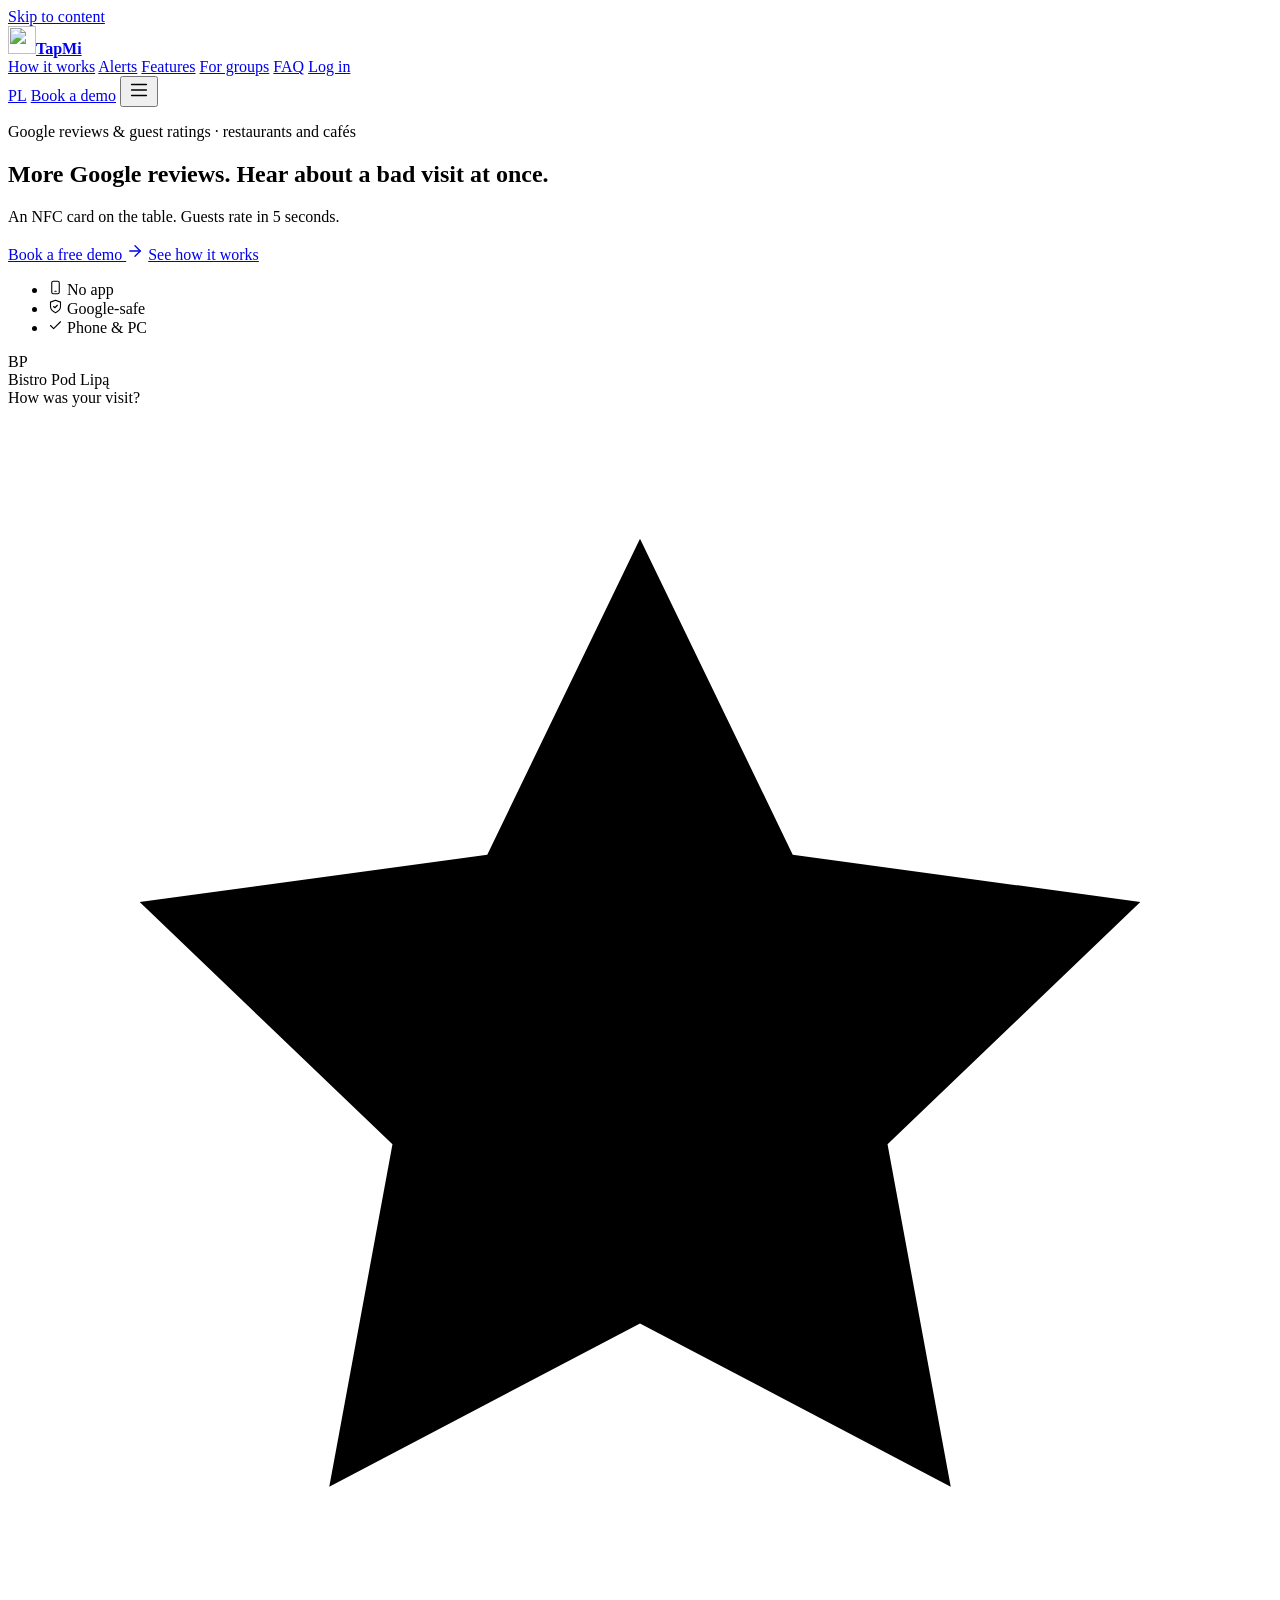
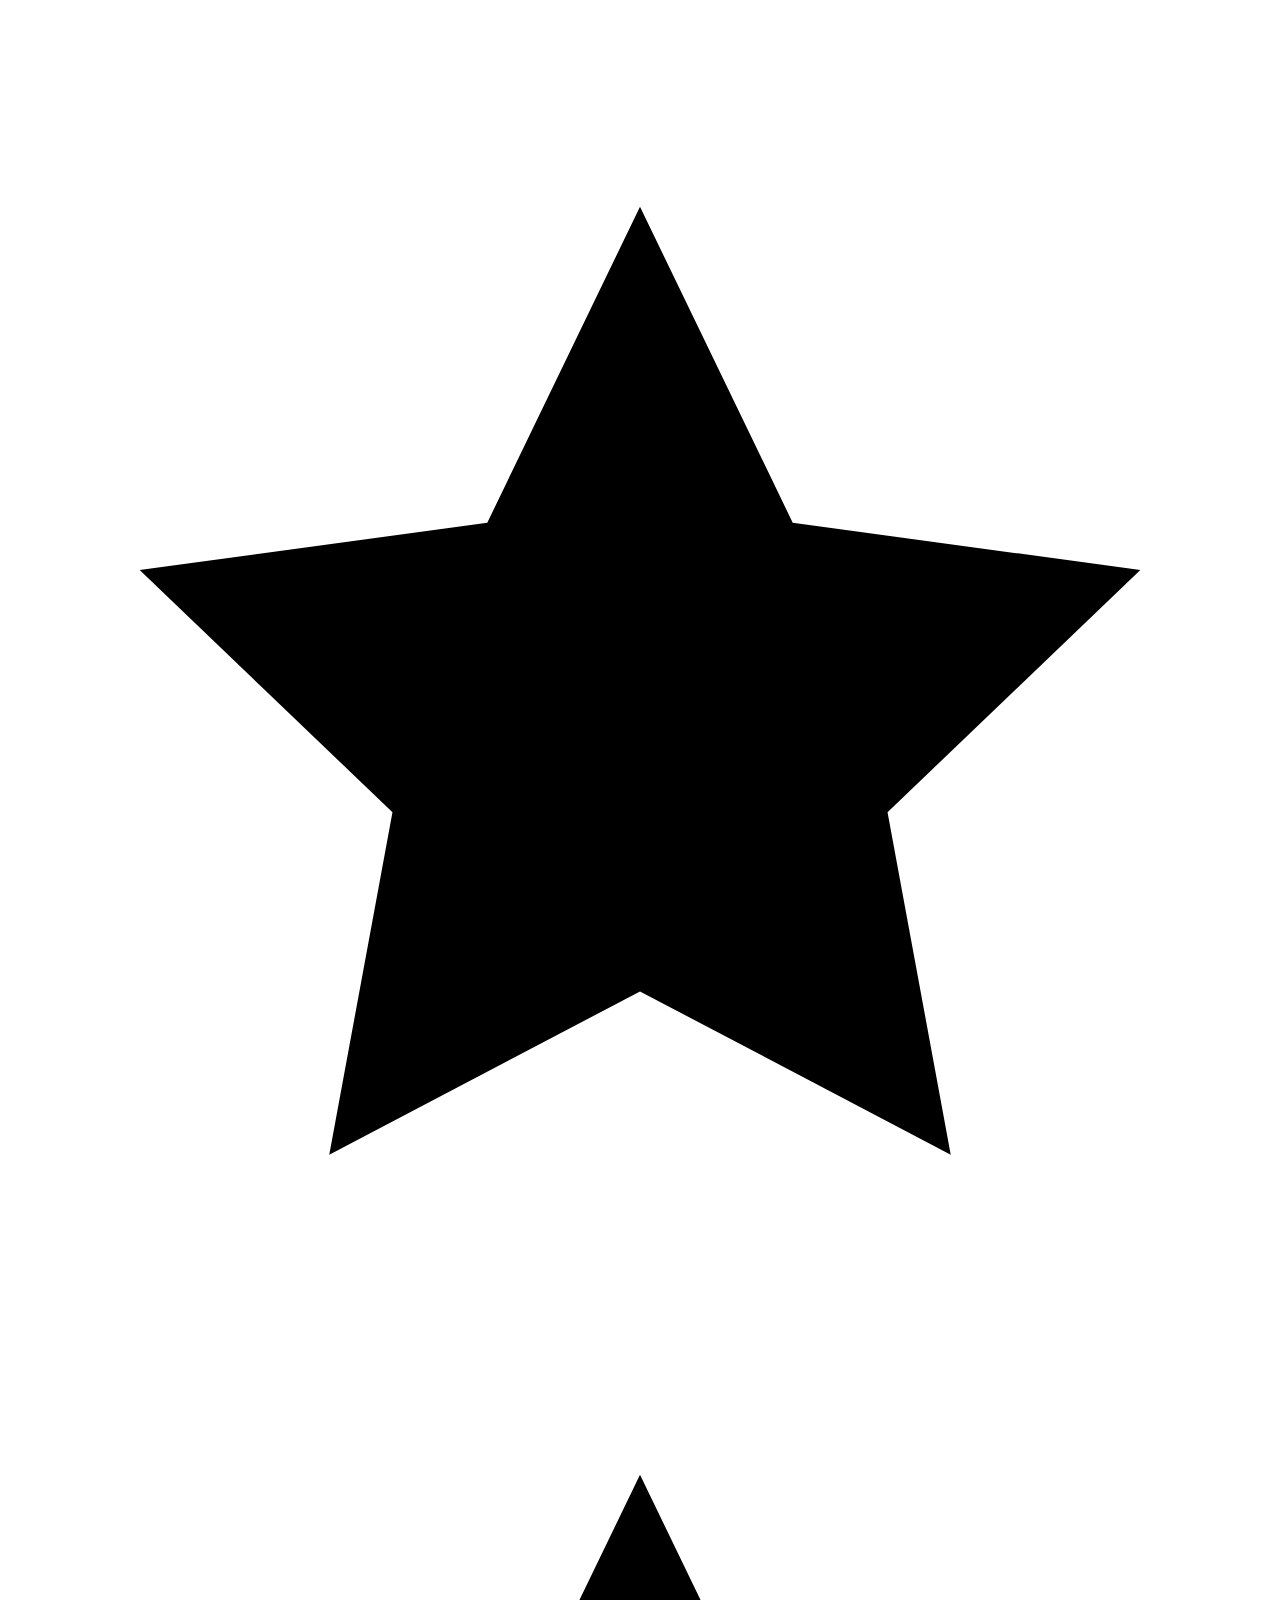
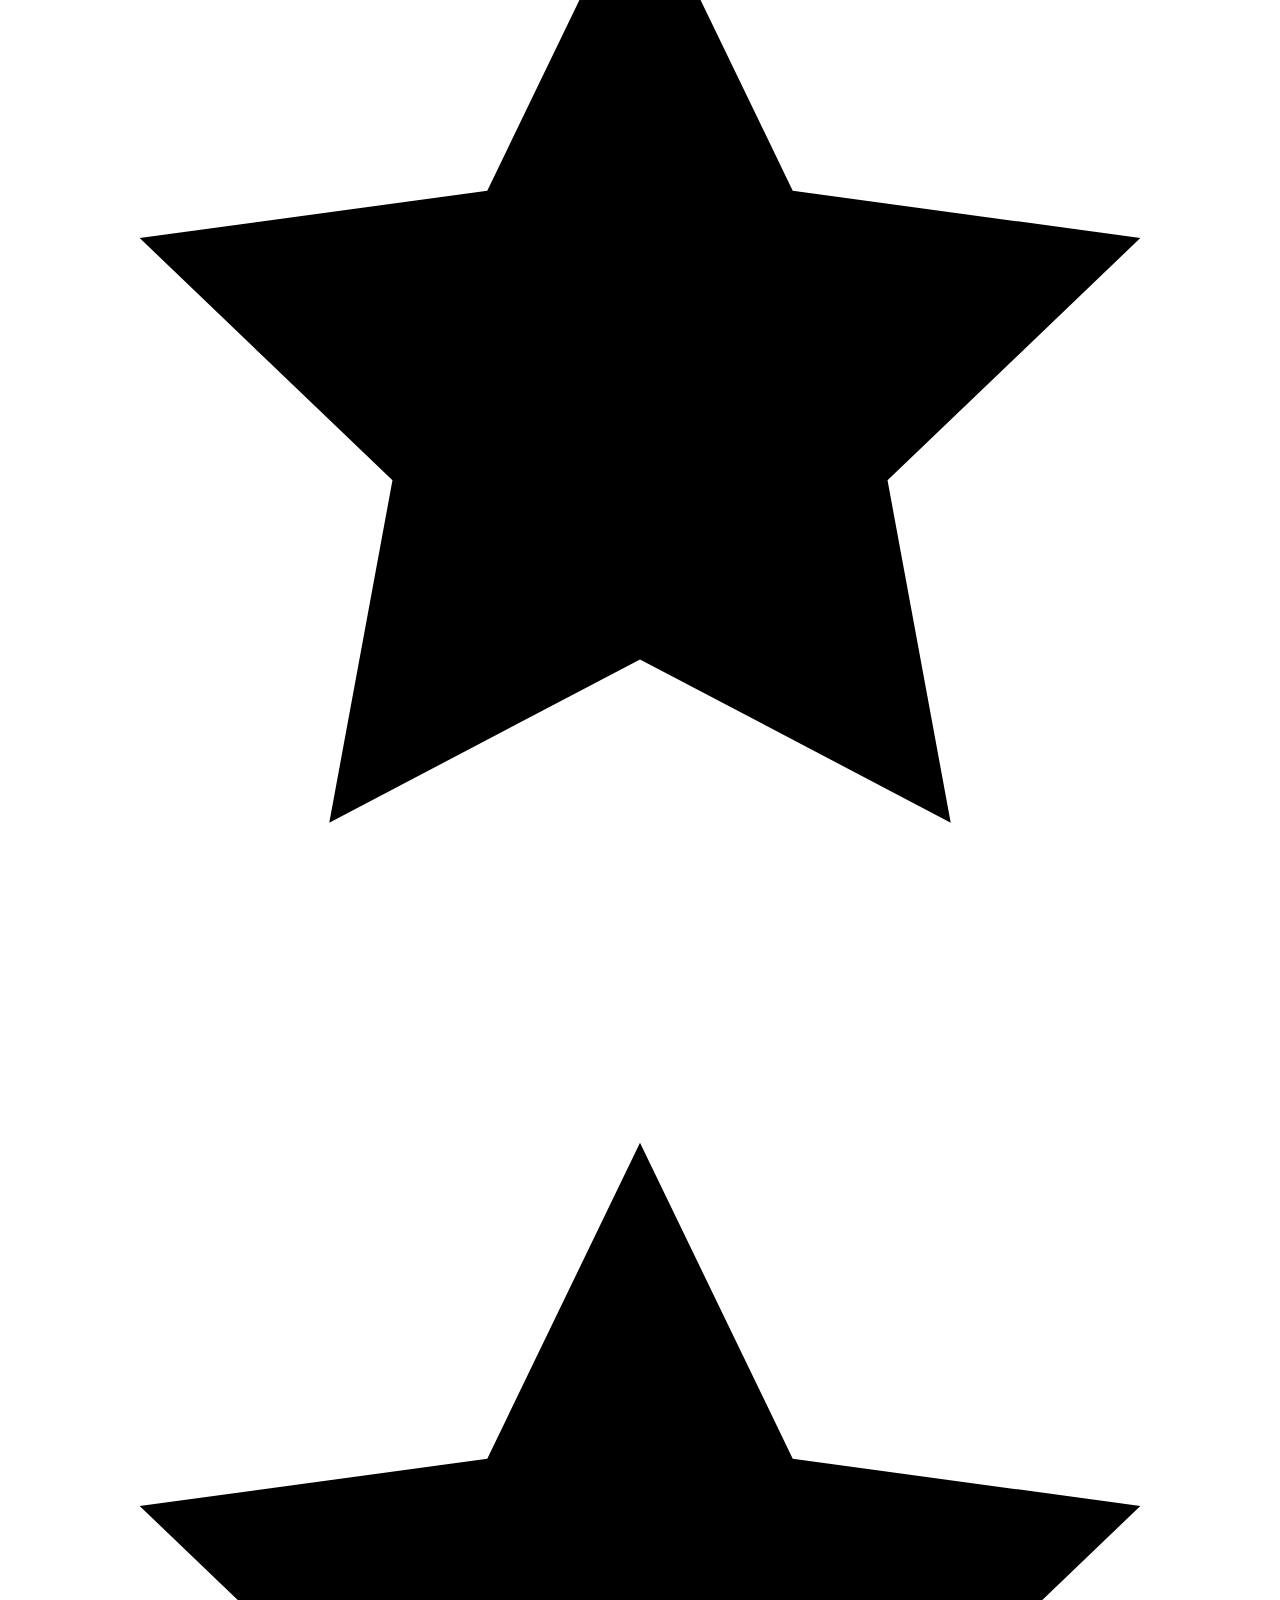
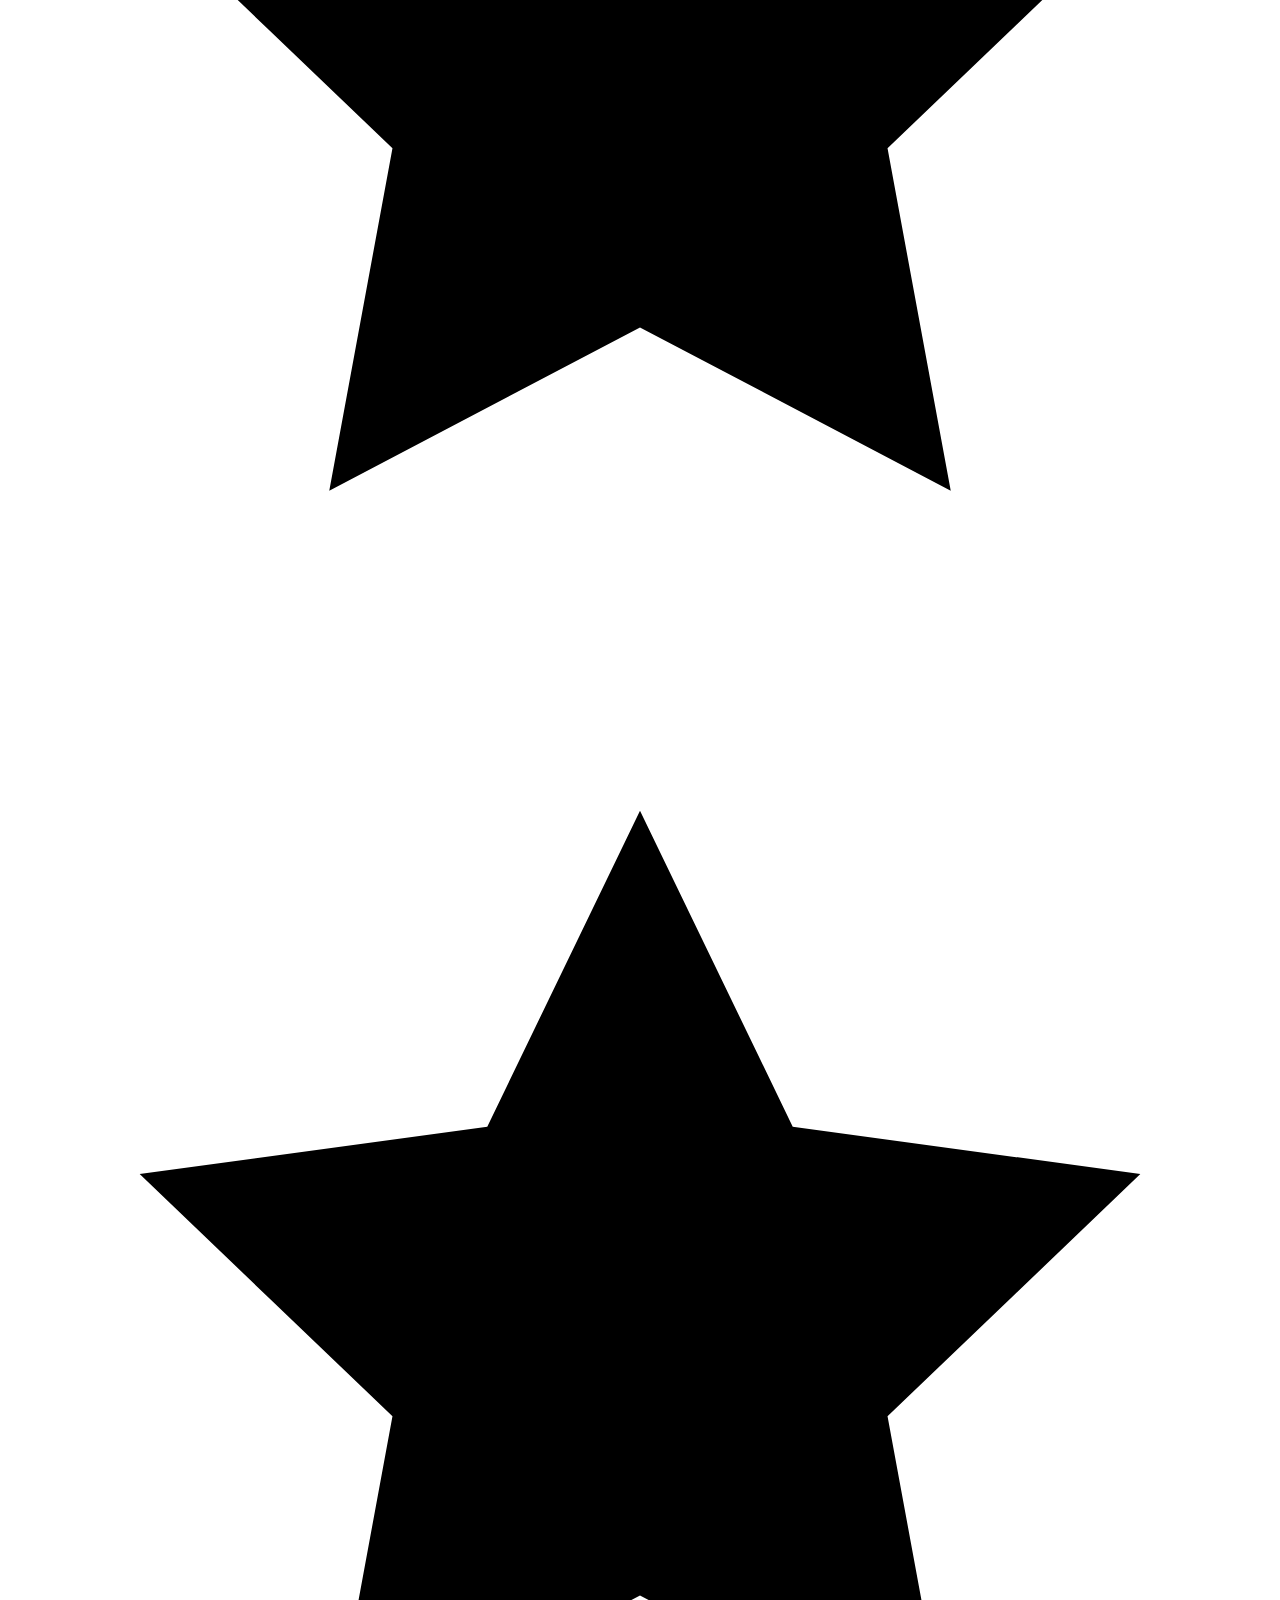
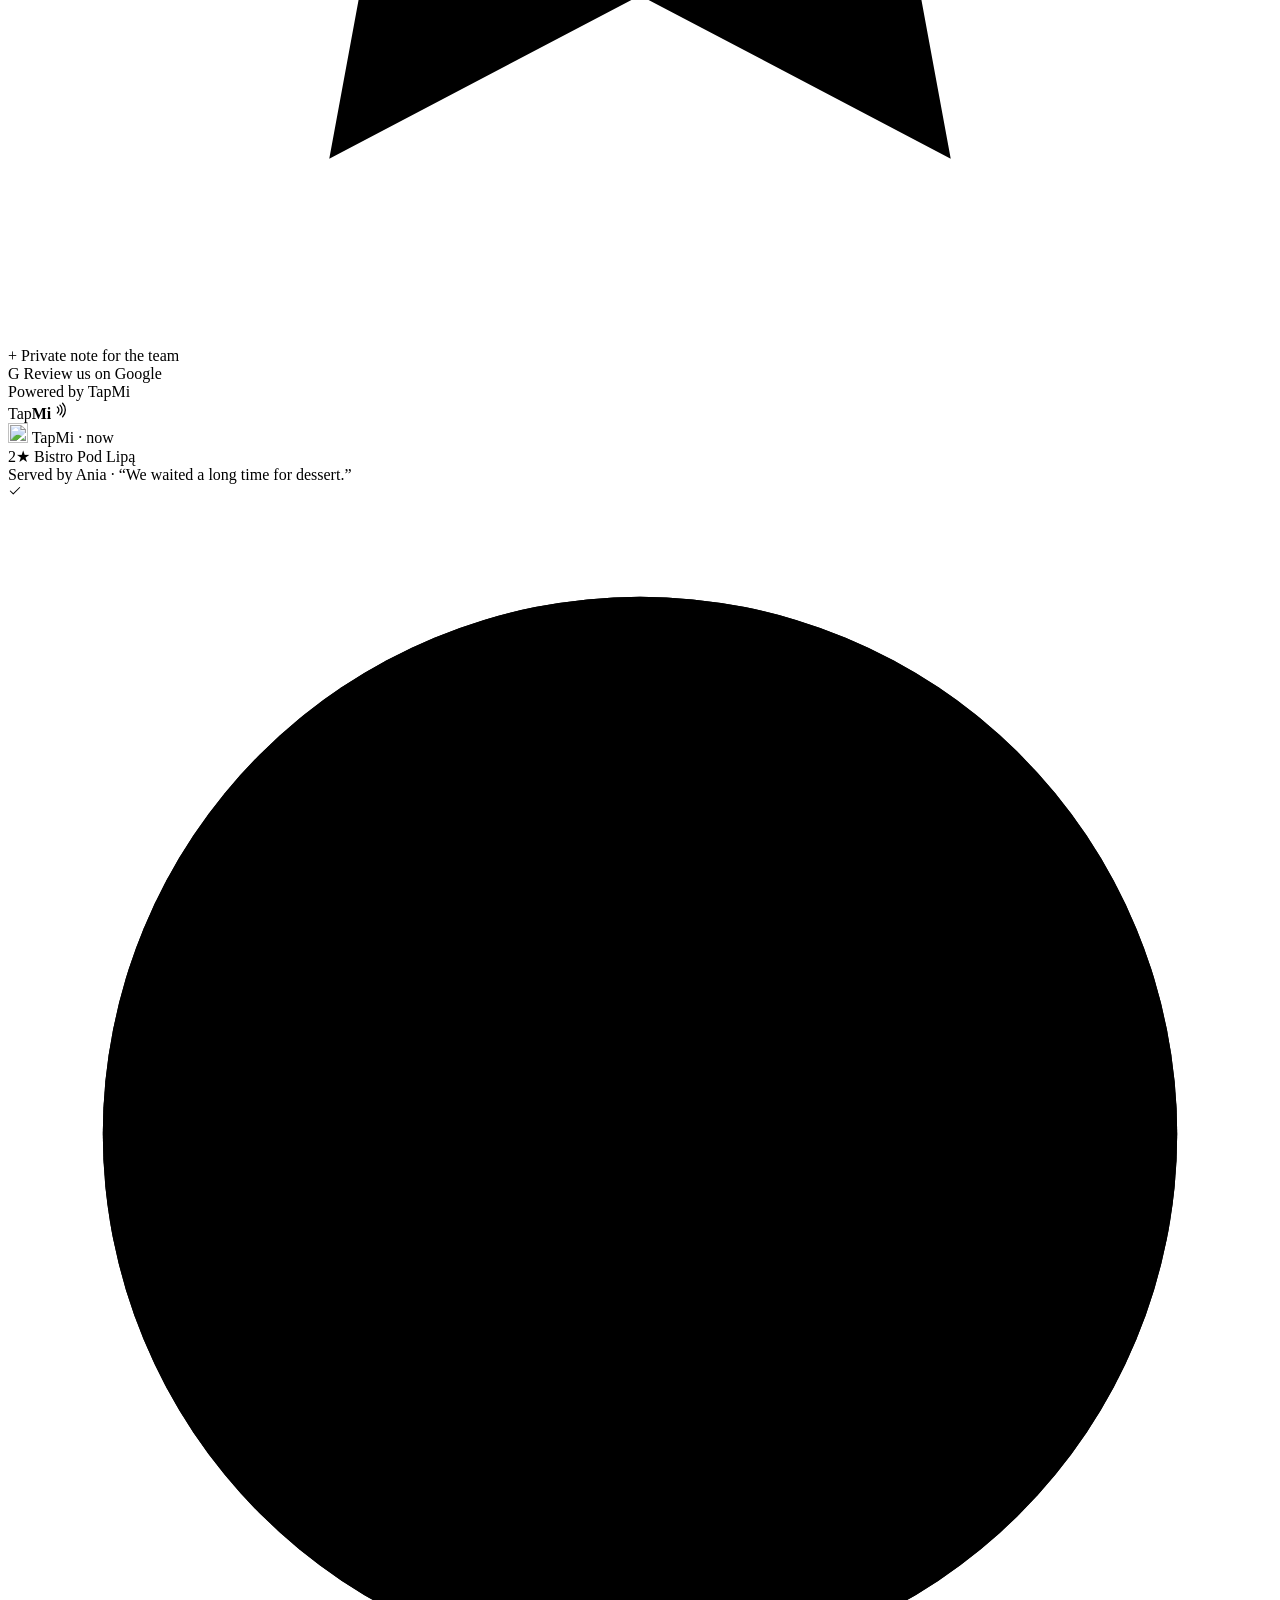
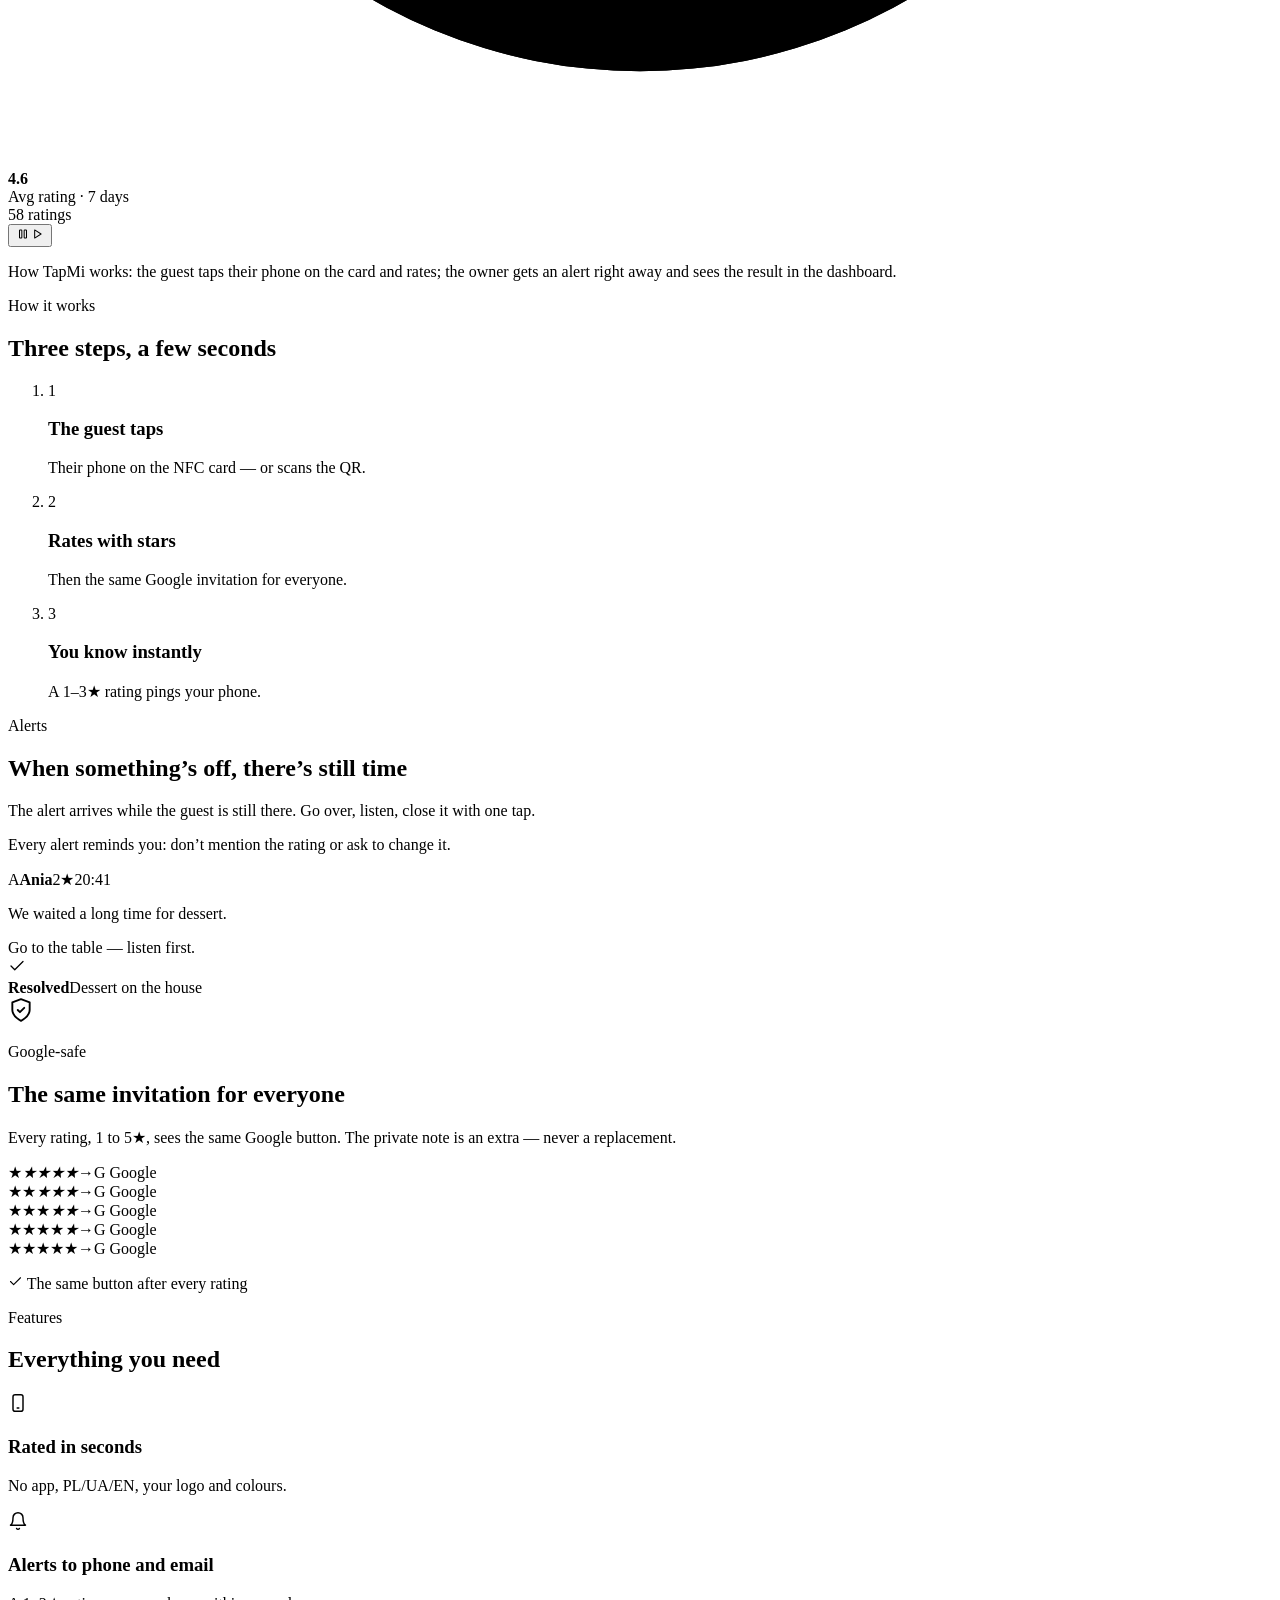
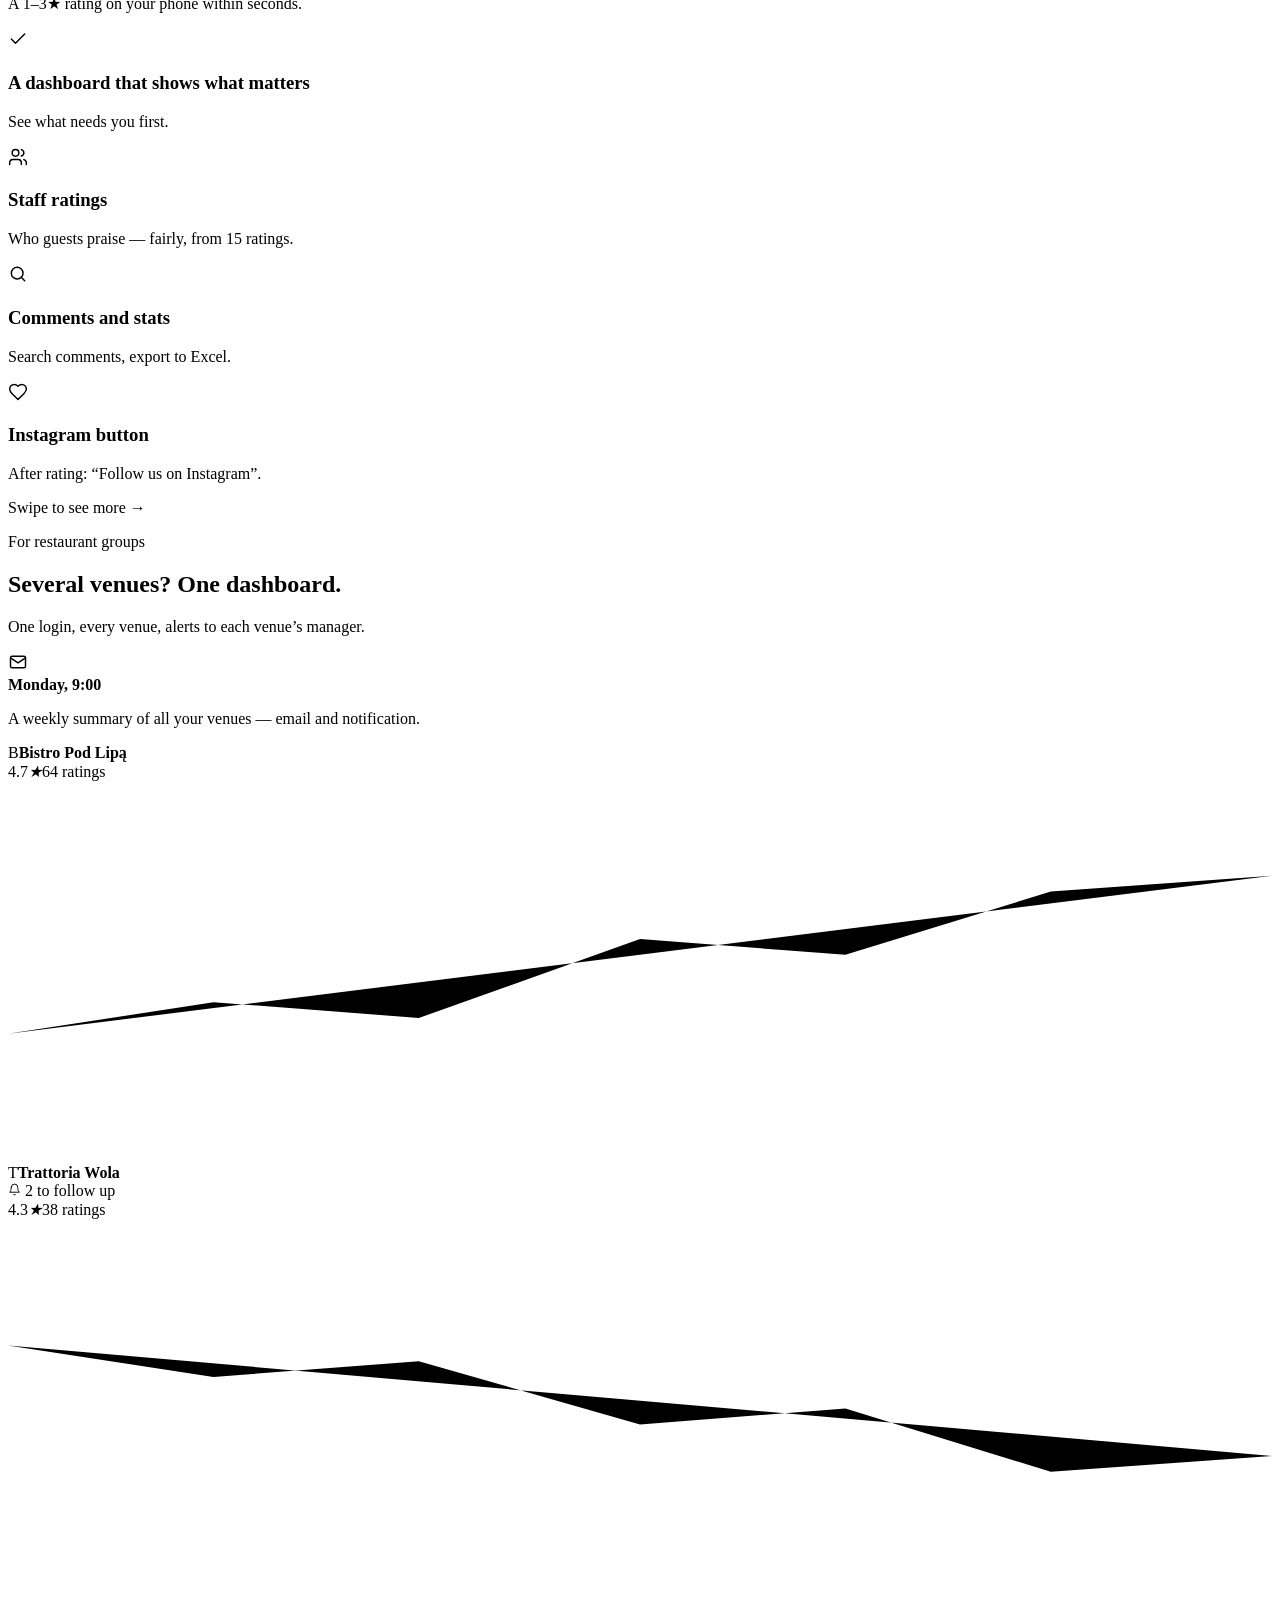
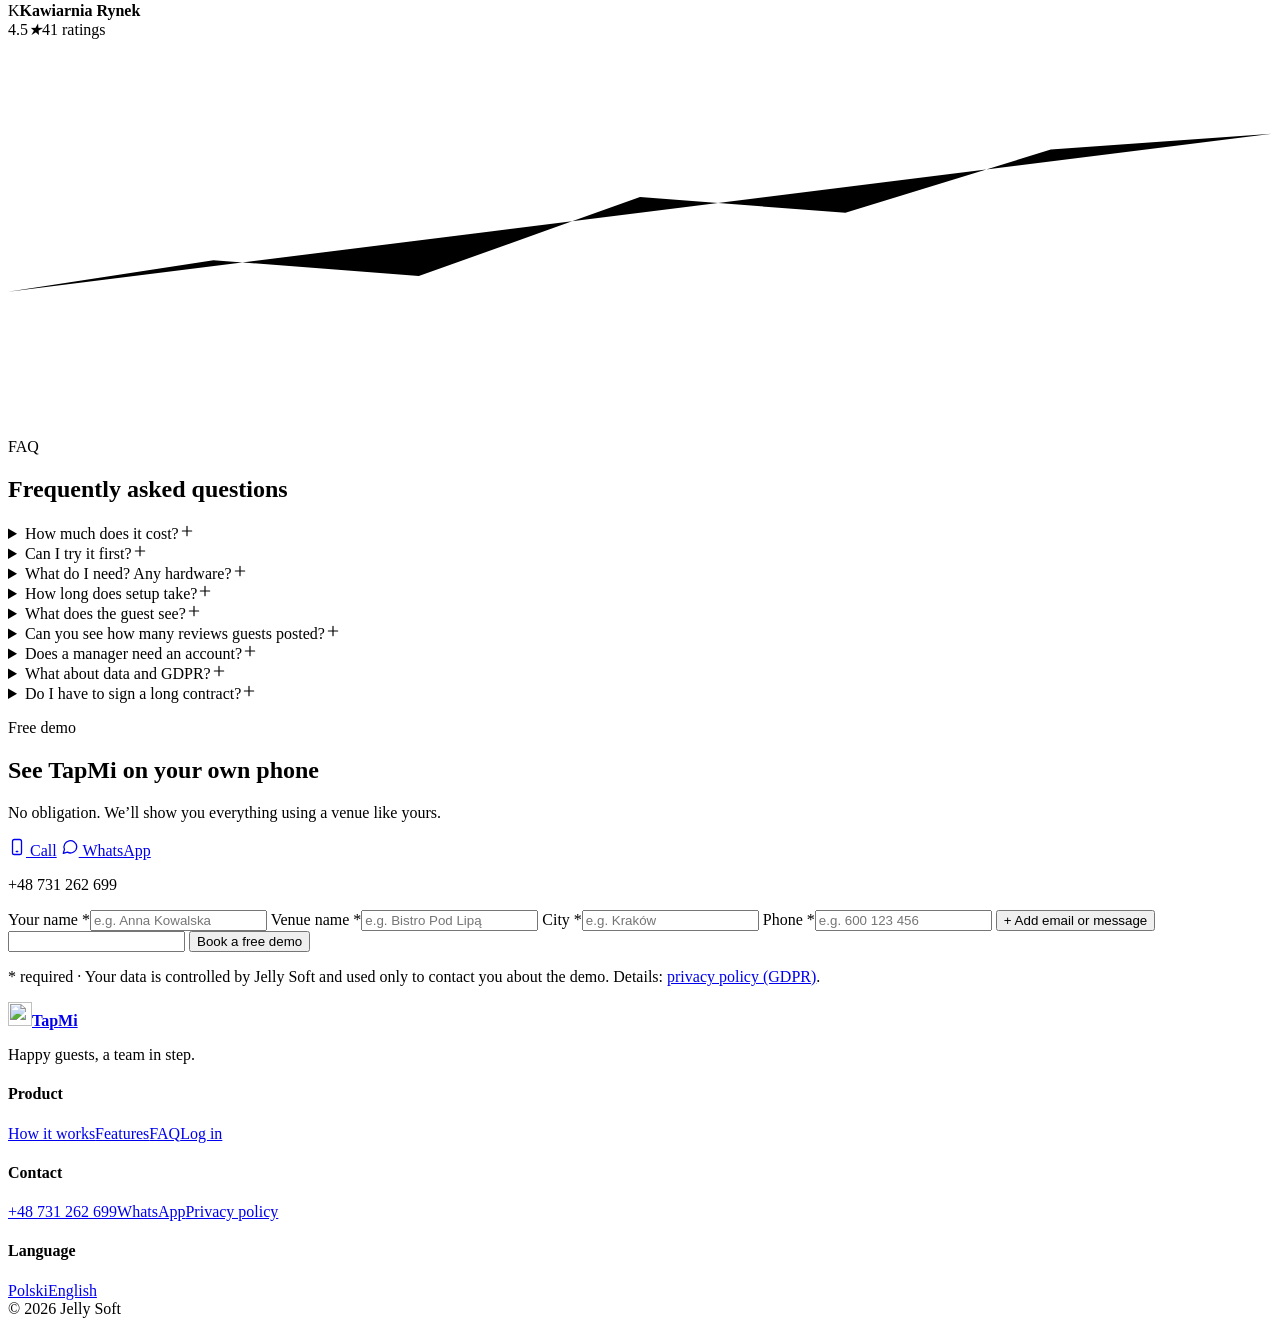
==== commit ee87fd10: "Hero: clearer headline, restaurants and cafés only (no hotels); balanced heading wraps; Dependabot f" ====
--- a/public/en/index.html
+++ b/public/en/index.html
@@ -56,9 +56,9 @@
   <div class="glow" aria-hidden="true"></div>
   <div class="wrap hero-grid">
     <div class="hero-copy">
-      <p class="eyebrow load" style="--d:0">Google reviews &amp; guest ratings · restaurants, cafés, hotels</p>
-      <h1 class="load" style="--d:1">Happy guests, a team in step.</h1>
-      <p class="lead load" style="--d:2">Guests rate in 5 seconds. You know instantly.</p>
+      <p class="eyebrow load" style="--d:0">Google reviews &amp; guest ratings · restaurants and cafés</p>
+      <h1 class="load" style="--d:1">More Google reviews. Hear about a bad visit at once.</h1>
+      <p class="lead load" style="--d:2">An NFC card on the table. Guests rate in 5 seconds.</p>
       <div class="hero-ctas load" style="--d:3">
         <a class="btn btn-light magnet" href="#demo">Book a free demo <span class="arrow"><svg class="ic" width="18" height="18" viewBox="0 0 24 24" fill="none" stroke="currentColor" stroke-width="1.75" stroke-linecap="round" stroke-linejoin="round" aria-hidden="true"><path d="M5 12h14"/><path d="m12 5 7 7-7 7"/></svg></span></a>
         <a class="btn btn-ghost hide-sm" href="#how">See how it works</a>
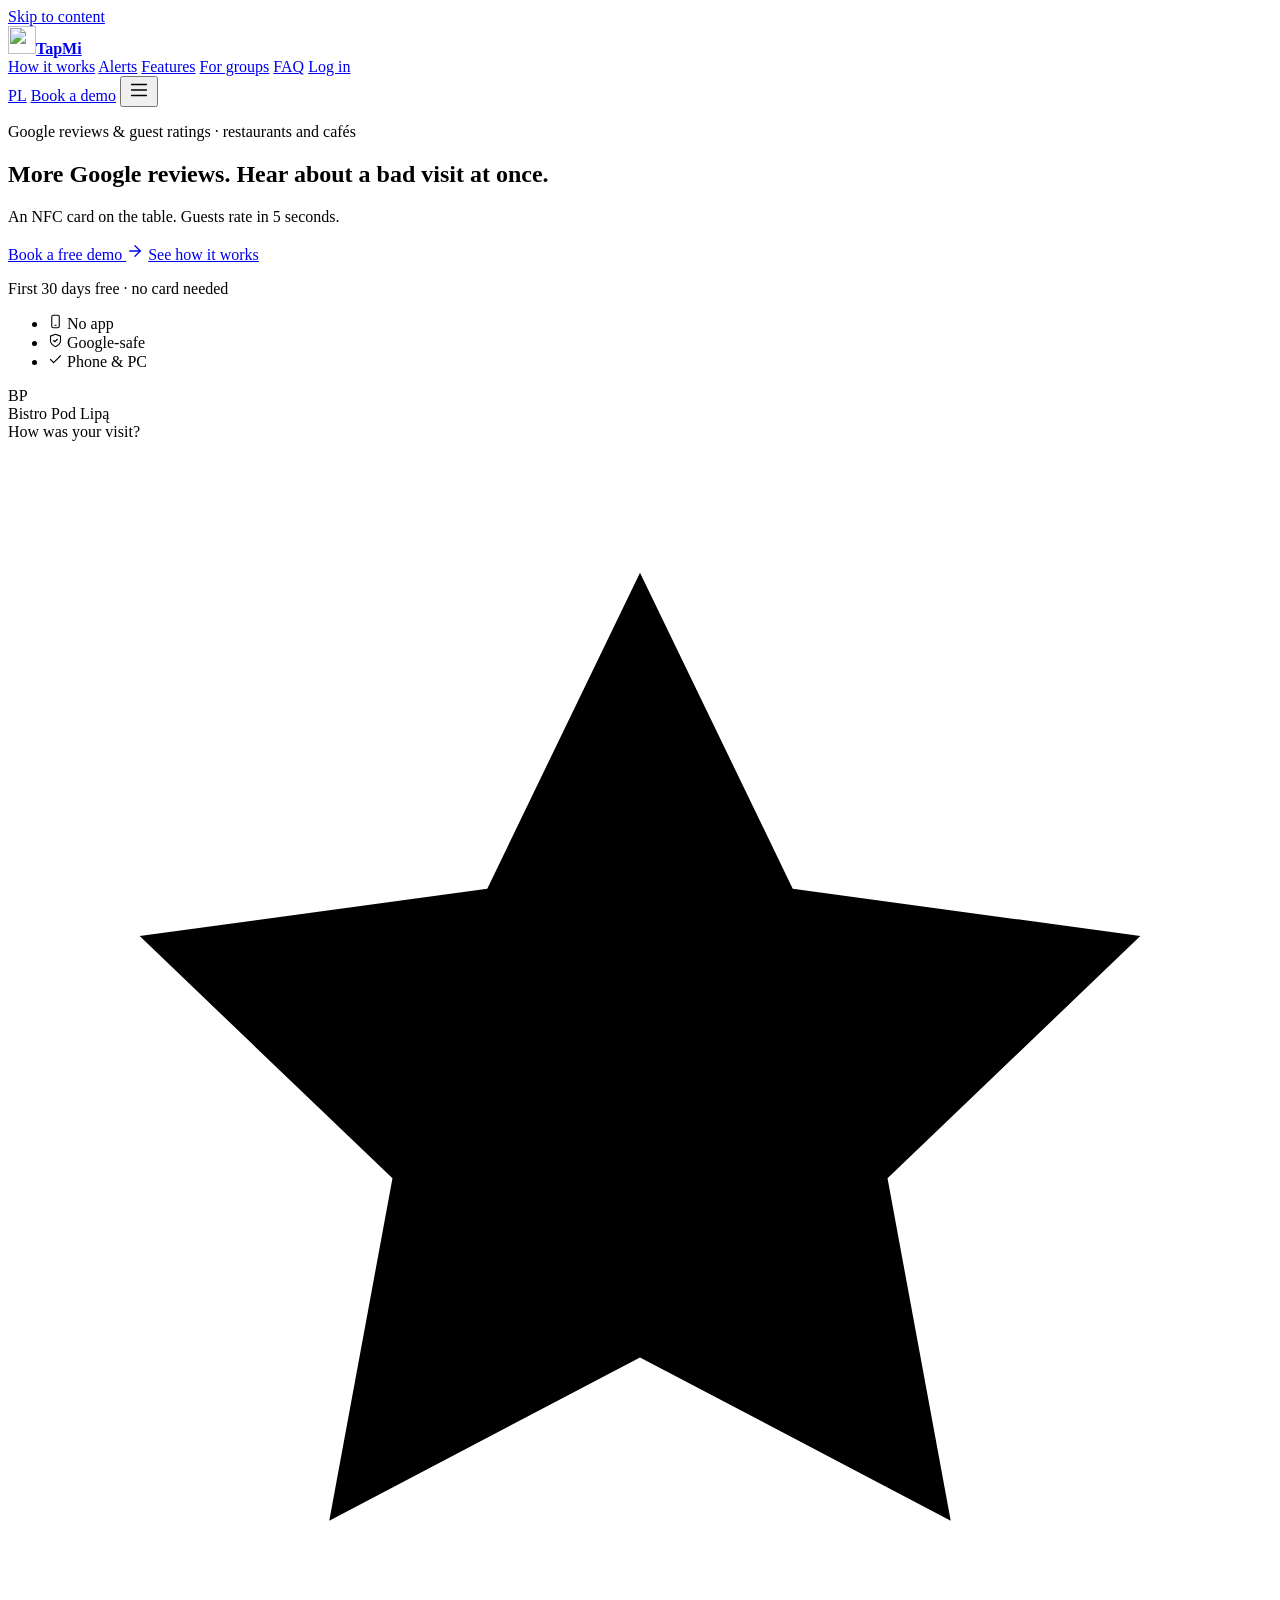
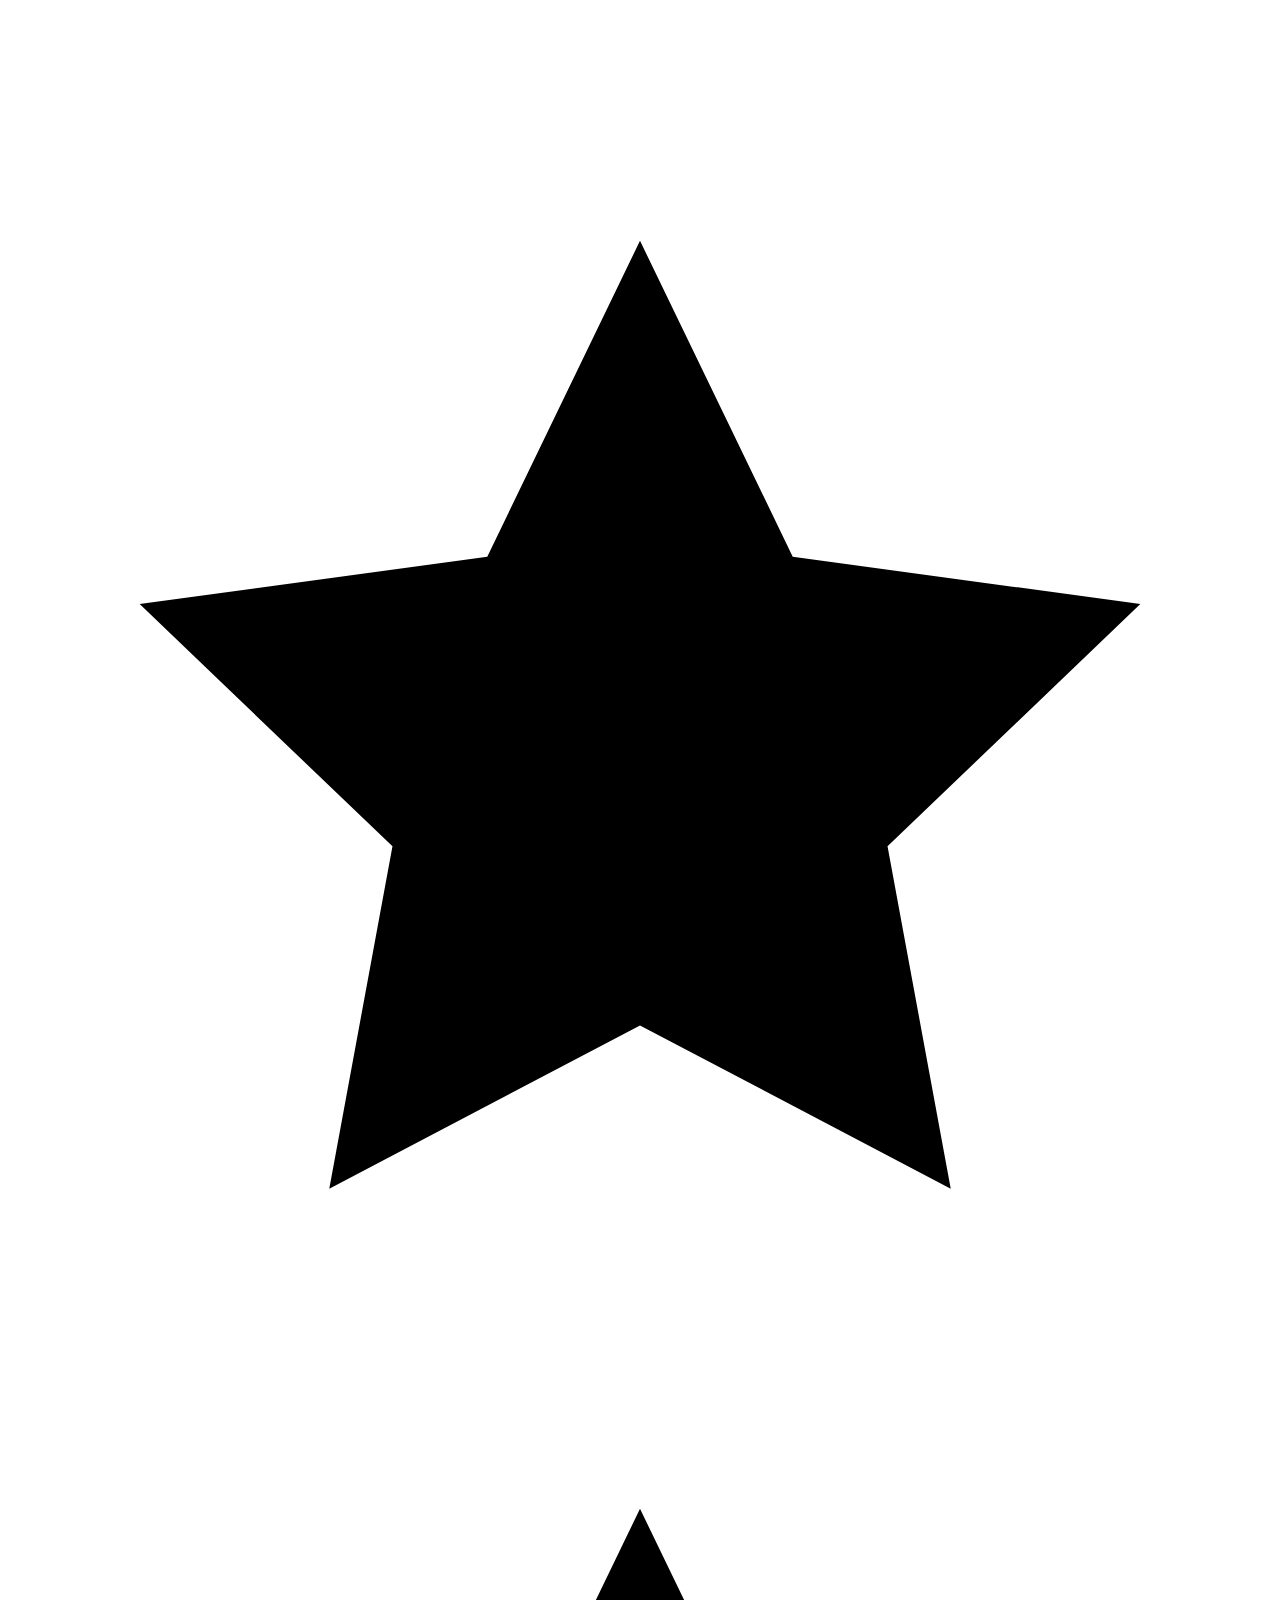
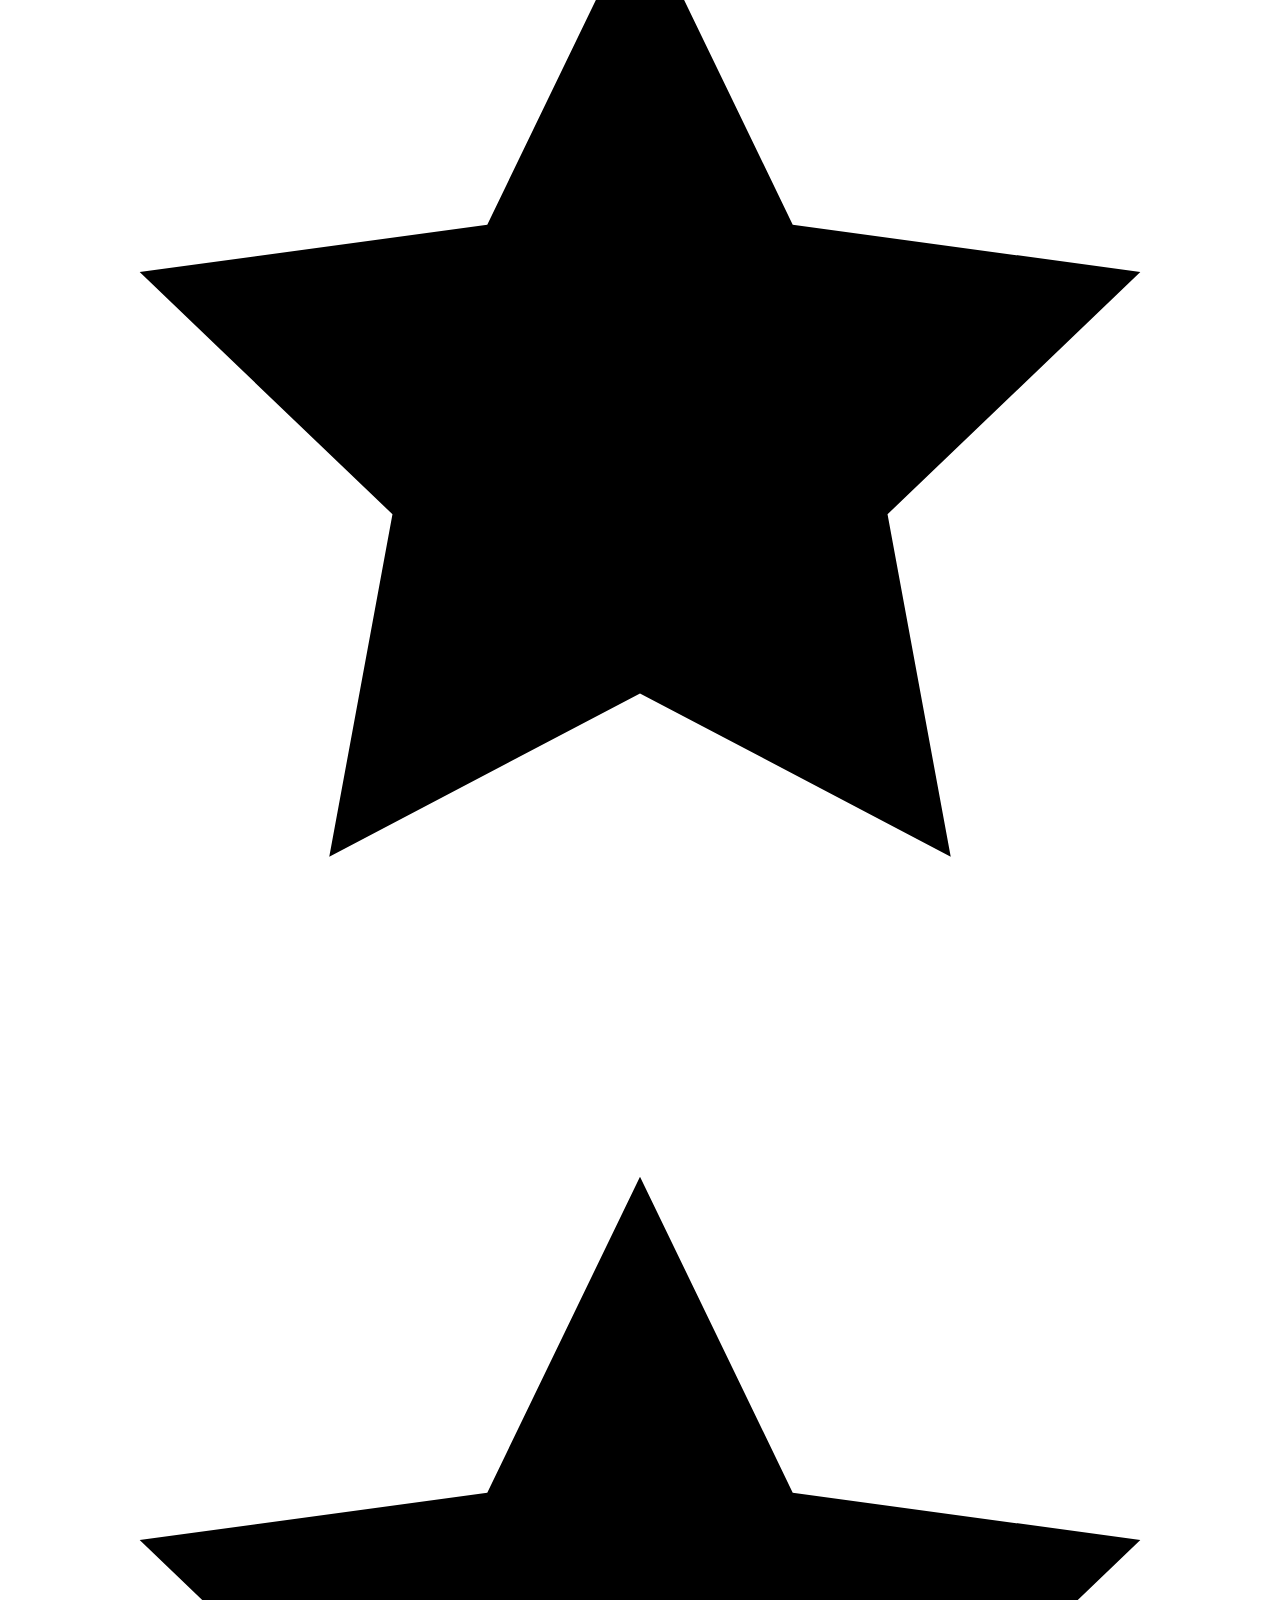
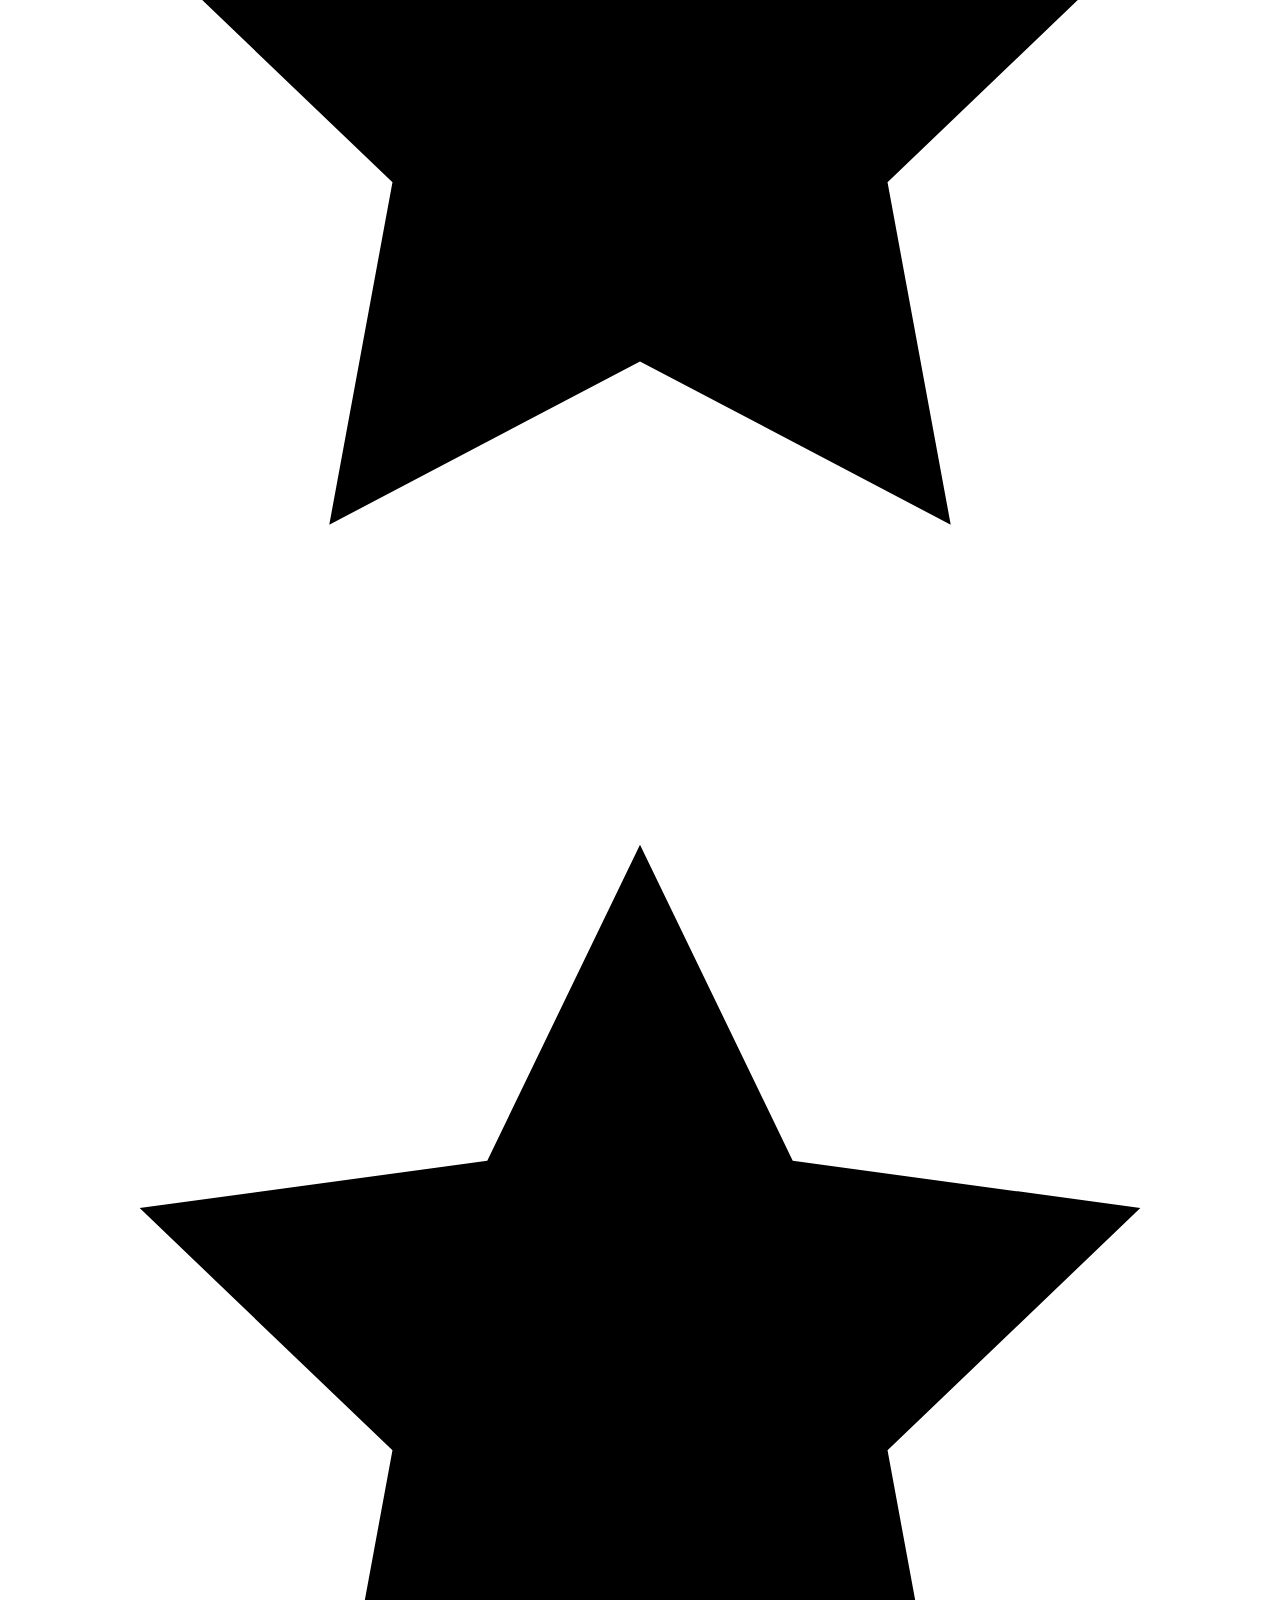
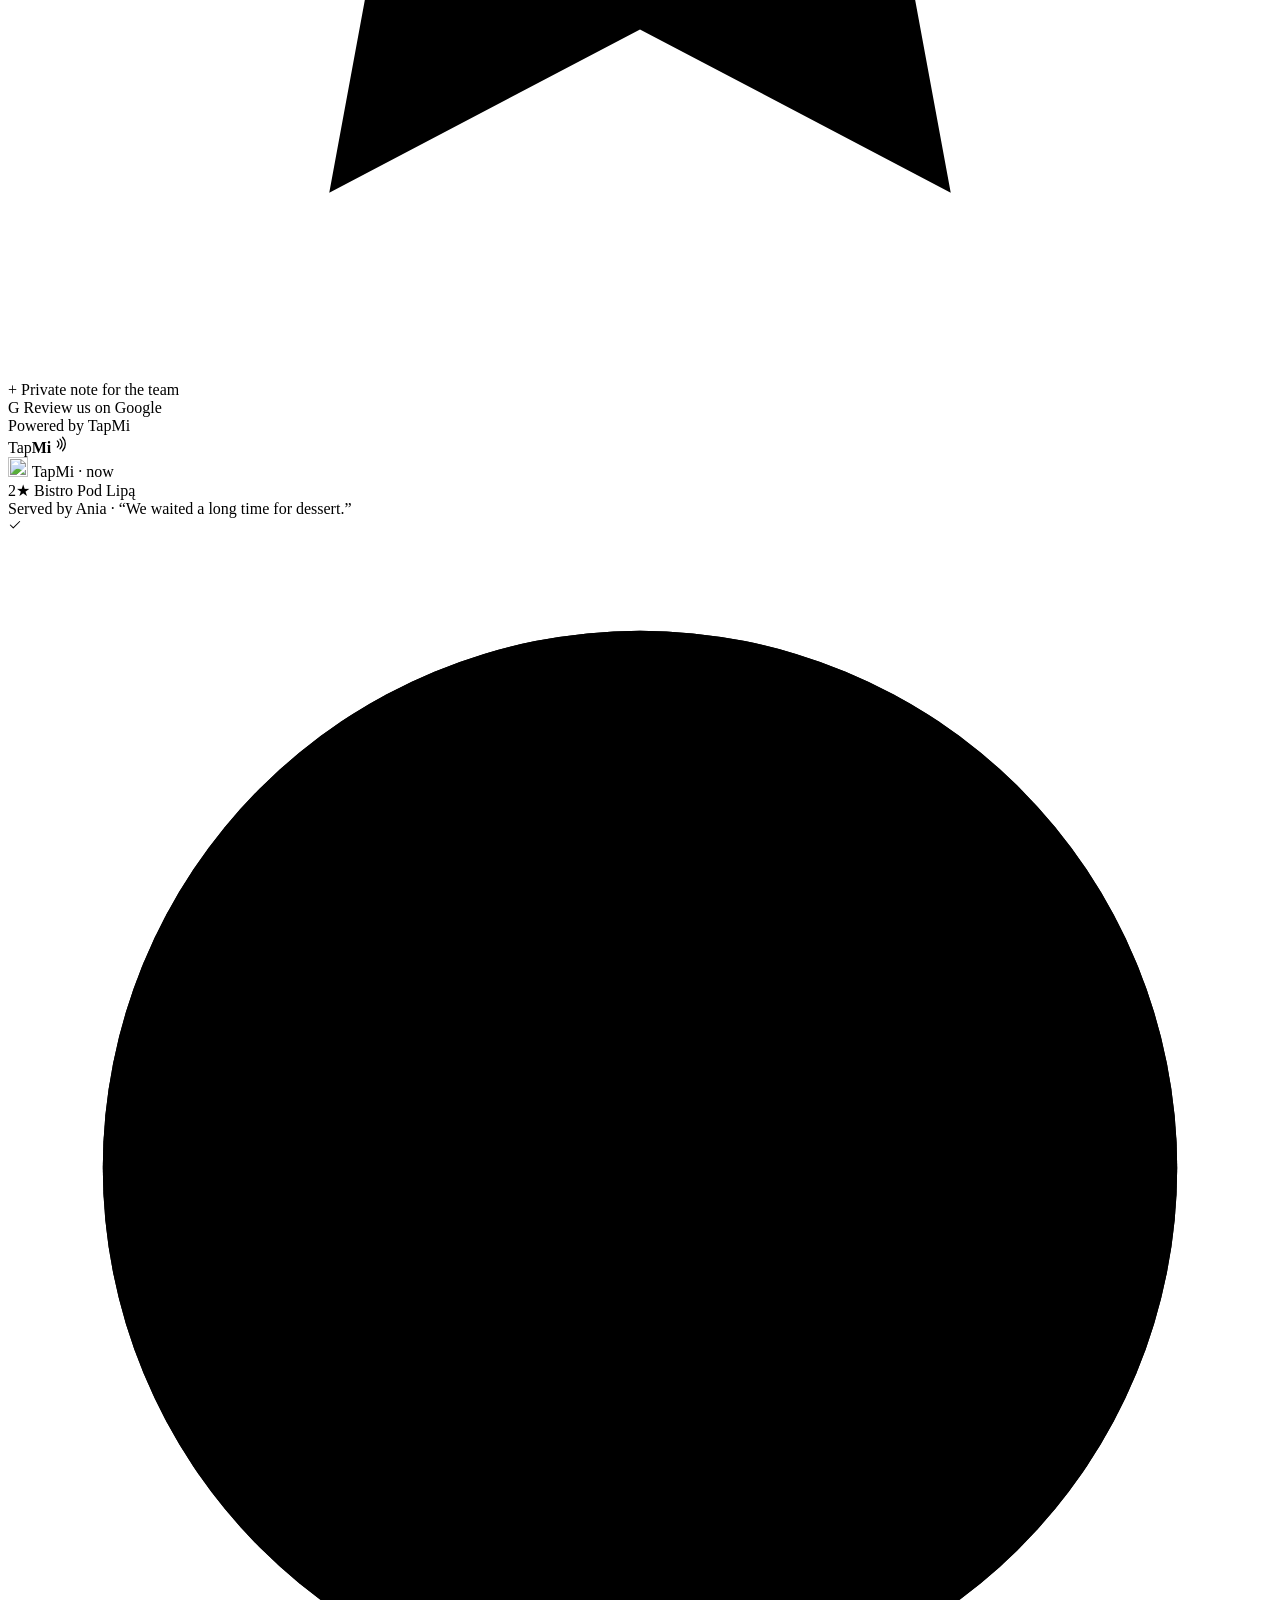
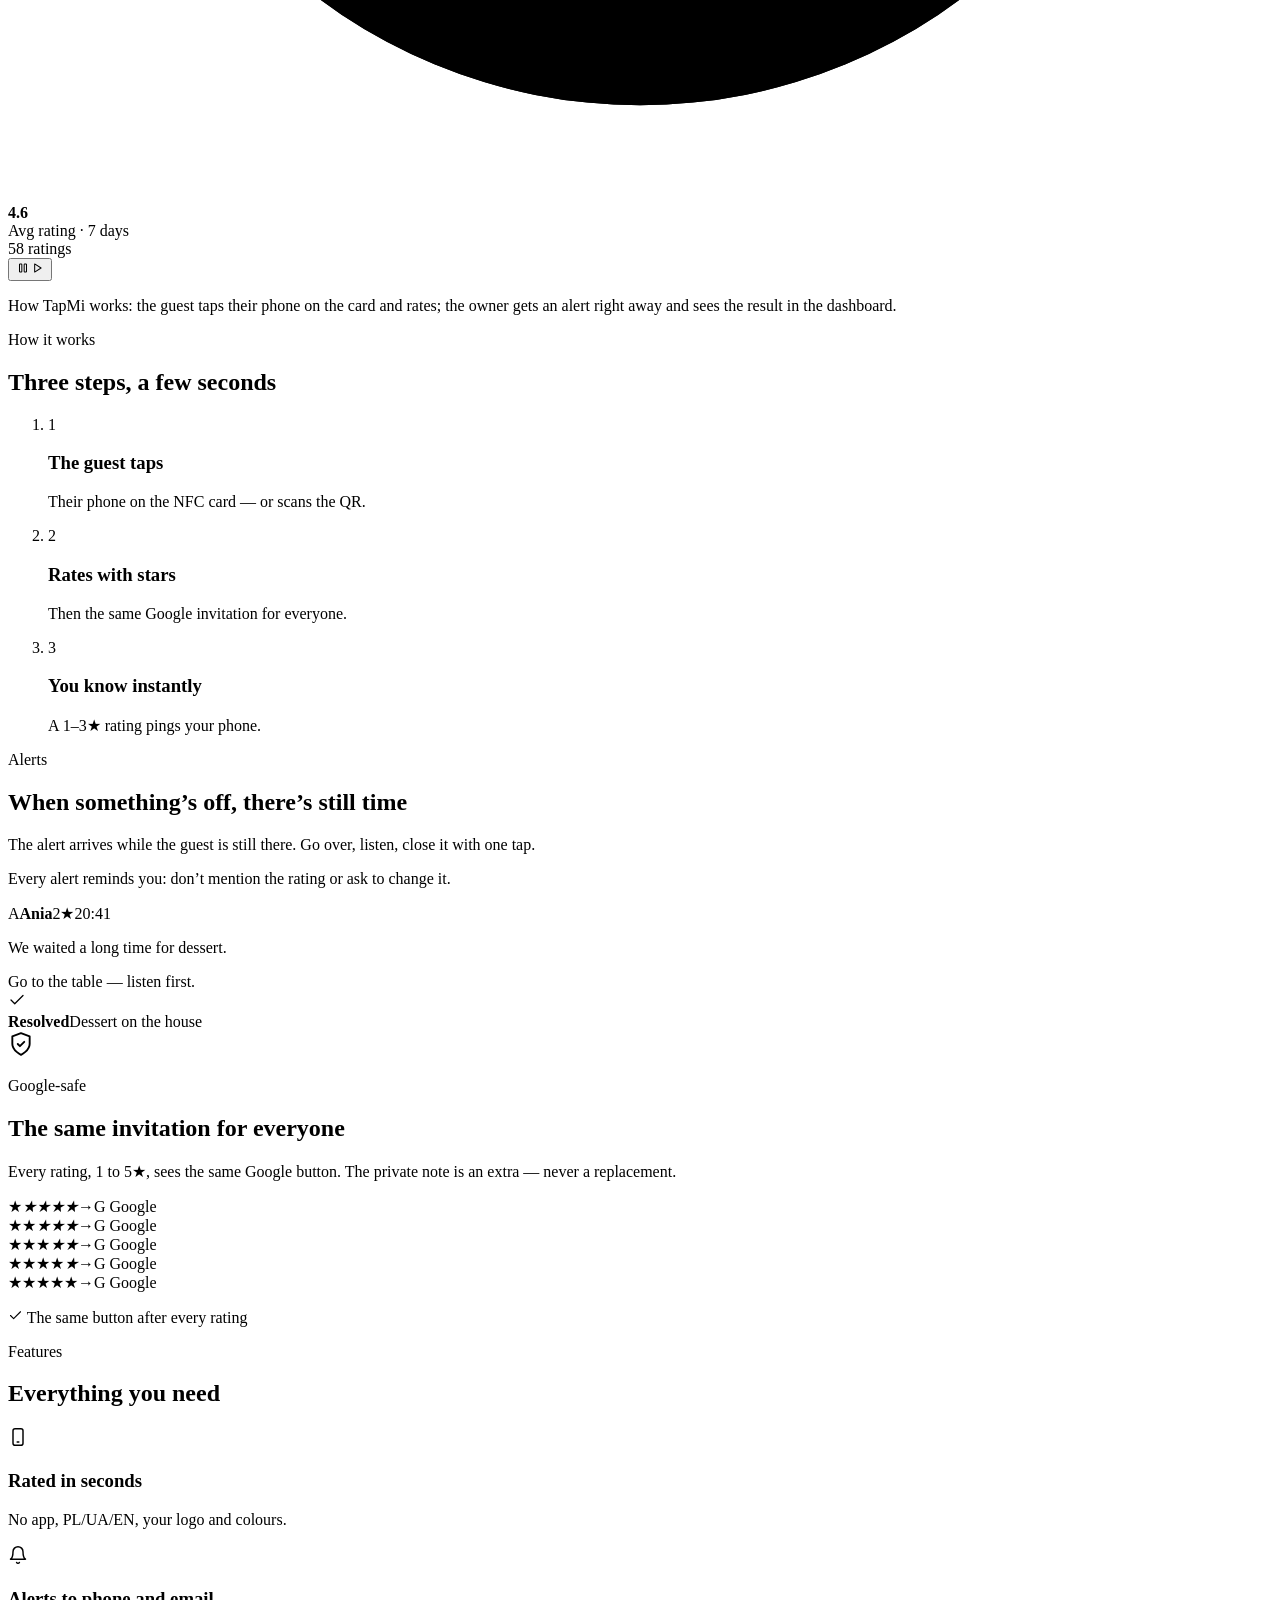
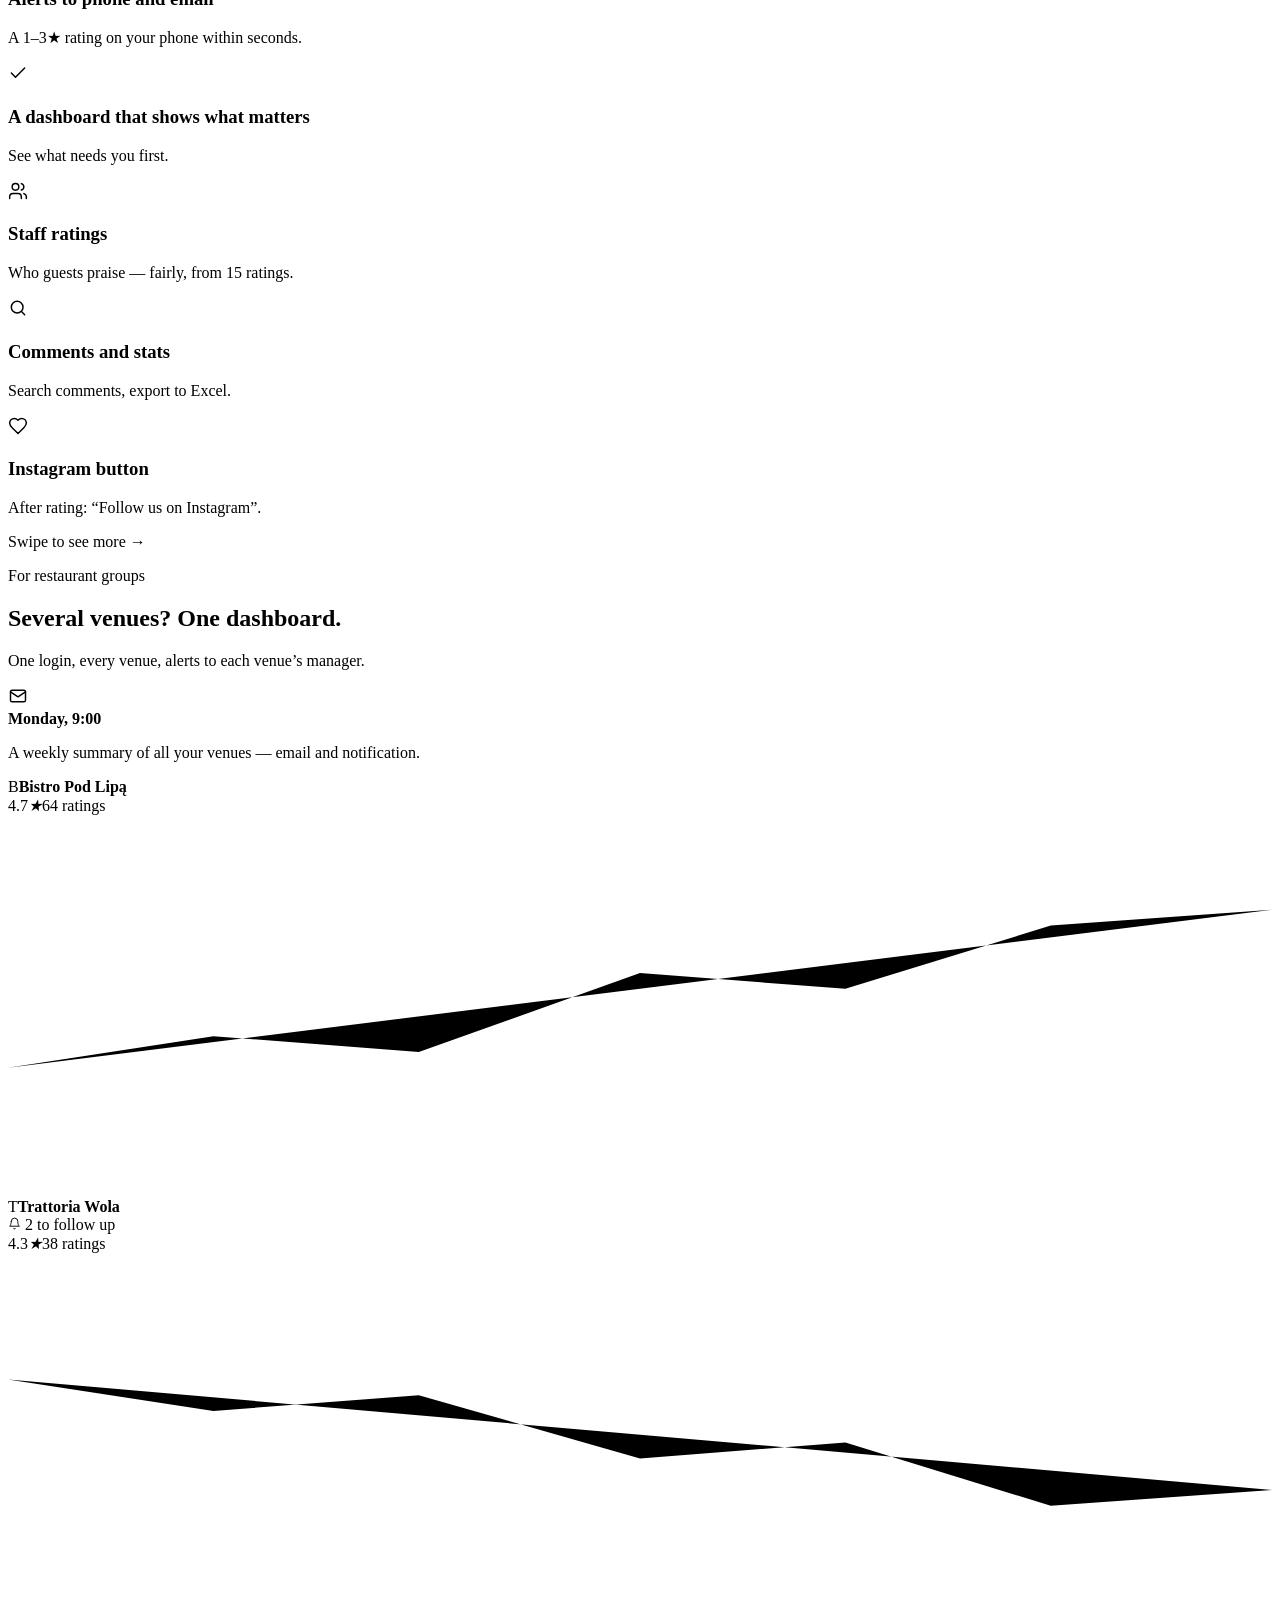
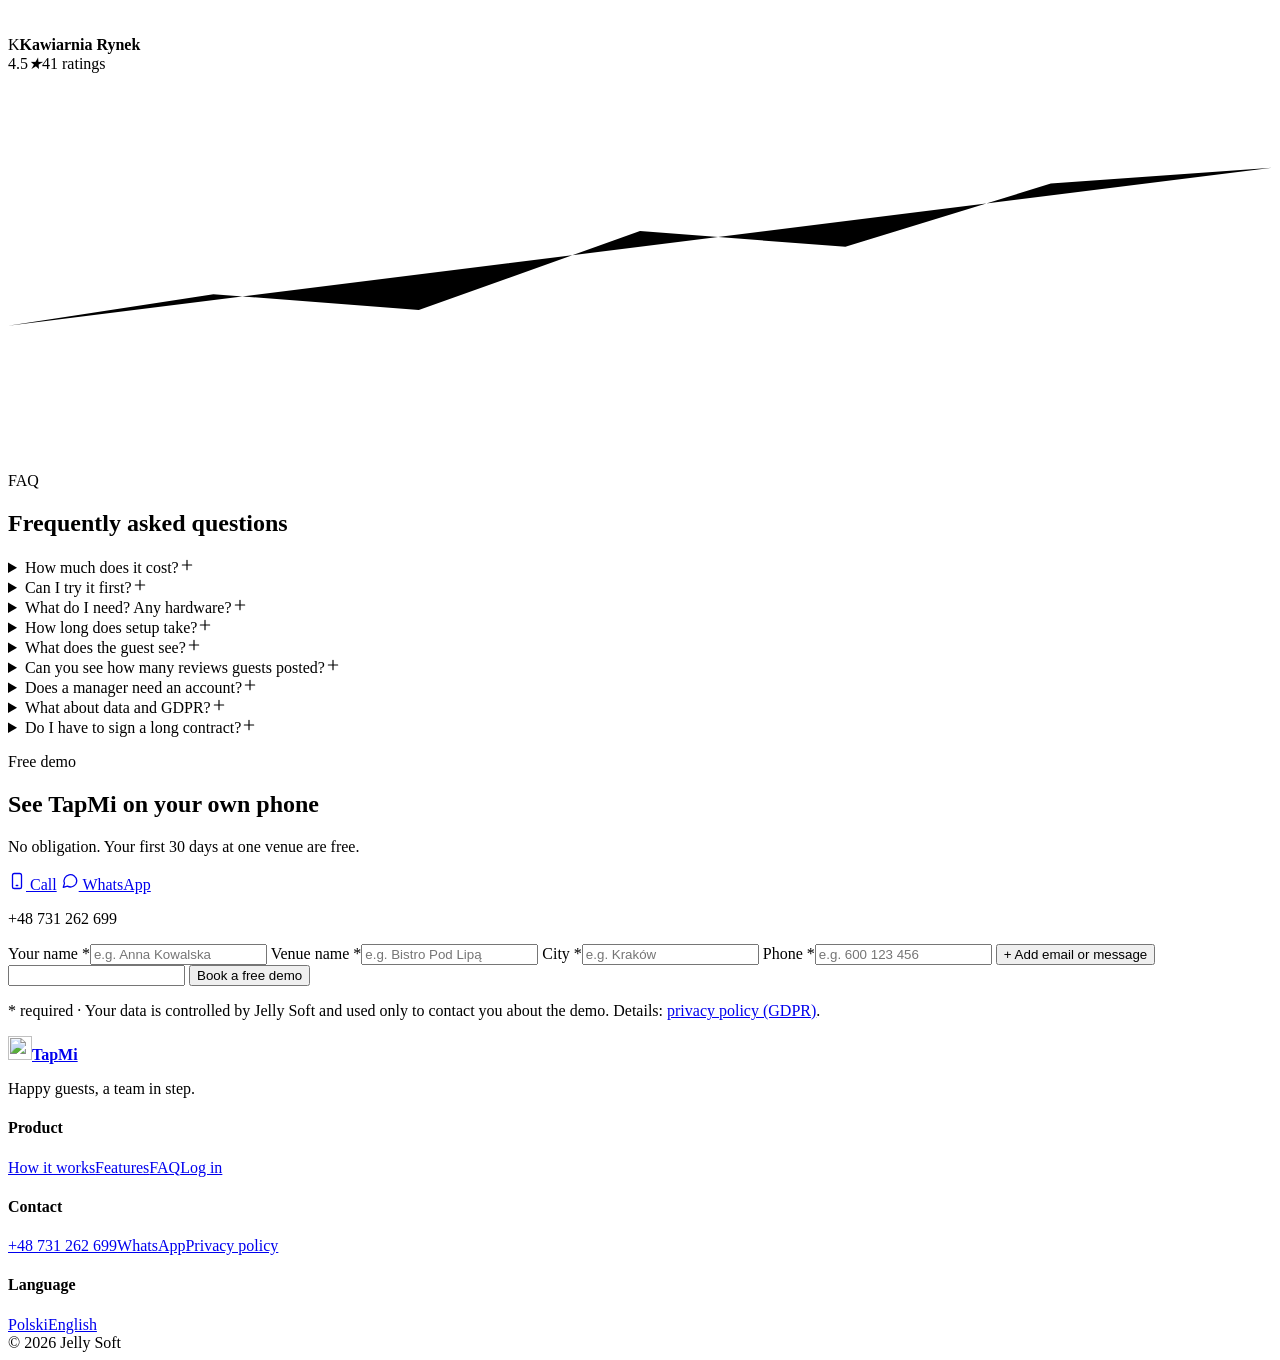
==== commit 184594f7: "30 days free under the hero button and in the demo section (FAQ terms approved) Co-Authored-By: Clau" ====
--- a/public/en/index.html
+++ b/public/en/index.html
@@ -63,6 +63,7 @@
         <a class="btn btn-light magnet" href="#demo">Book a free demo <span class="arrow"><svg class="ic" width="18" height="18" viewBox="0 0 24 24" fill="none" stroke="currentColor" stroke-width="1.75" stroke-linecap="round" stroke-linejoin="round" aria-hidden="true"><path d="M5 12h14"/><path d="m12 5 7 7-7 7"/></svg></span></a>
         <a class="btn btn-ghost hide-sm" href="#how">See how it works</a>
       </div>
+      <p class="hero-note load" style="--d:3">First 30 days free · no card needed</p>
       <ul class="chips load" style="--d:4"><li><svg class="ic" width="15" height="15" viewBox="0 0 24 24" fill="none" stroke="currentColor" stroke-width="1.75" stroke-linecap="round" stroke-linejoin="round" aria-hidden="true"><rect x="6" y="2" width="12" height="20" rx="2.5"/><path d="M11 18h2"/></svg> No app</li><li><svg class="ic" width="15" height="15" viewBox="0 0 24 24" fill="none" stroke="currentColor" stroke-width="1.75" stroke-linecap="round" stroke-linejoin="round" aria-hidden="true"><path d="M12 22s8-4 8-10V5l-8-3-8 3v7c0 6 8 10 8 10"/><path d="m9 12 2 2 4-4"/></svg> Google-safe</li><li><svg class="ic" width="15" height="15" viewBox="0 0 24 24" fill="none" stroke="currentColor" stroke-width="1.75" stroke-linecap="round" stroke-linejoin="round" aria-hidden="true"><path d="M20 6 9 17l-5-5"/></svg> Phone &amp; PC</li></ul>
     </div>
     <div class="hero-visual" id="story">
@@ -202,7 +203,7 @@
   <div class="wrap split">
     <div data-r="left">
       <p class="eyebrow">Free demo</p><h2>See TapMi on your own phone</h2>
-      <p class="body">No obligation. We’ll show you everything using a venue like yours.</p>
+      <p class="body">No obligation. Your first 30 days at one venue are free.</p>
       <div class="call-row">
         <a class="btn btn-light" href="tel:+48731262699"><svg class="ic" width="18" height="18" viewBox="0 0 24 24" fill="none" stroke="currentColor" stroke-width="1.75" stroke-linecap="round" stroke-linejoin="round" aria-hidden="true"><rect x="6" y="2" width="12" height="20" rx="2.5"/><path d="M11 18h2"/></svg> Call</a>
         <a class="btn btn-ghost" href="https://wa.me/48731262699" rel="noopener"><svg class="ic" width="18" height="18" viewBox="0 0 24 24" fill="none" stroke="currentColor" stroke-width="1.75" stroke-linecap="round" stroke-linejoin="round" aria-hidden="true"><path d="M21 11.5a8.4 8.4 0 0 1-12.4 7.4L3 20.5l1.6-5.4A8.5 8.5 0 1 1 21 11.5z"/></svg> WhatsApp</a>
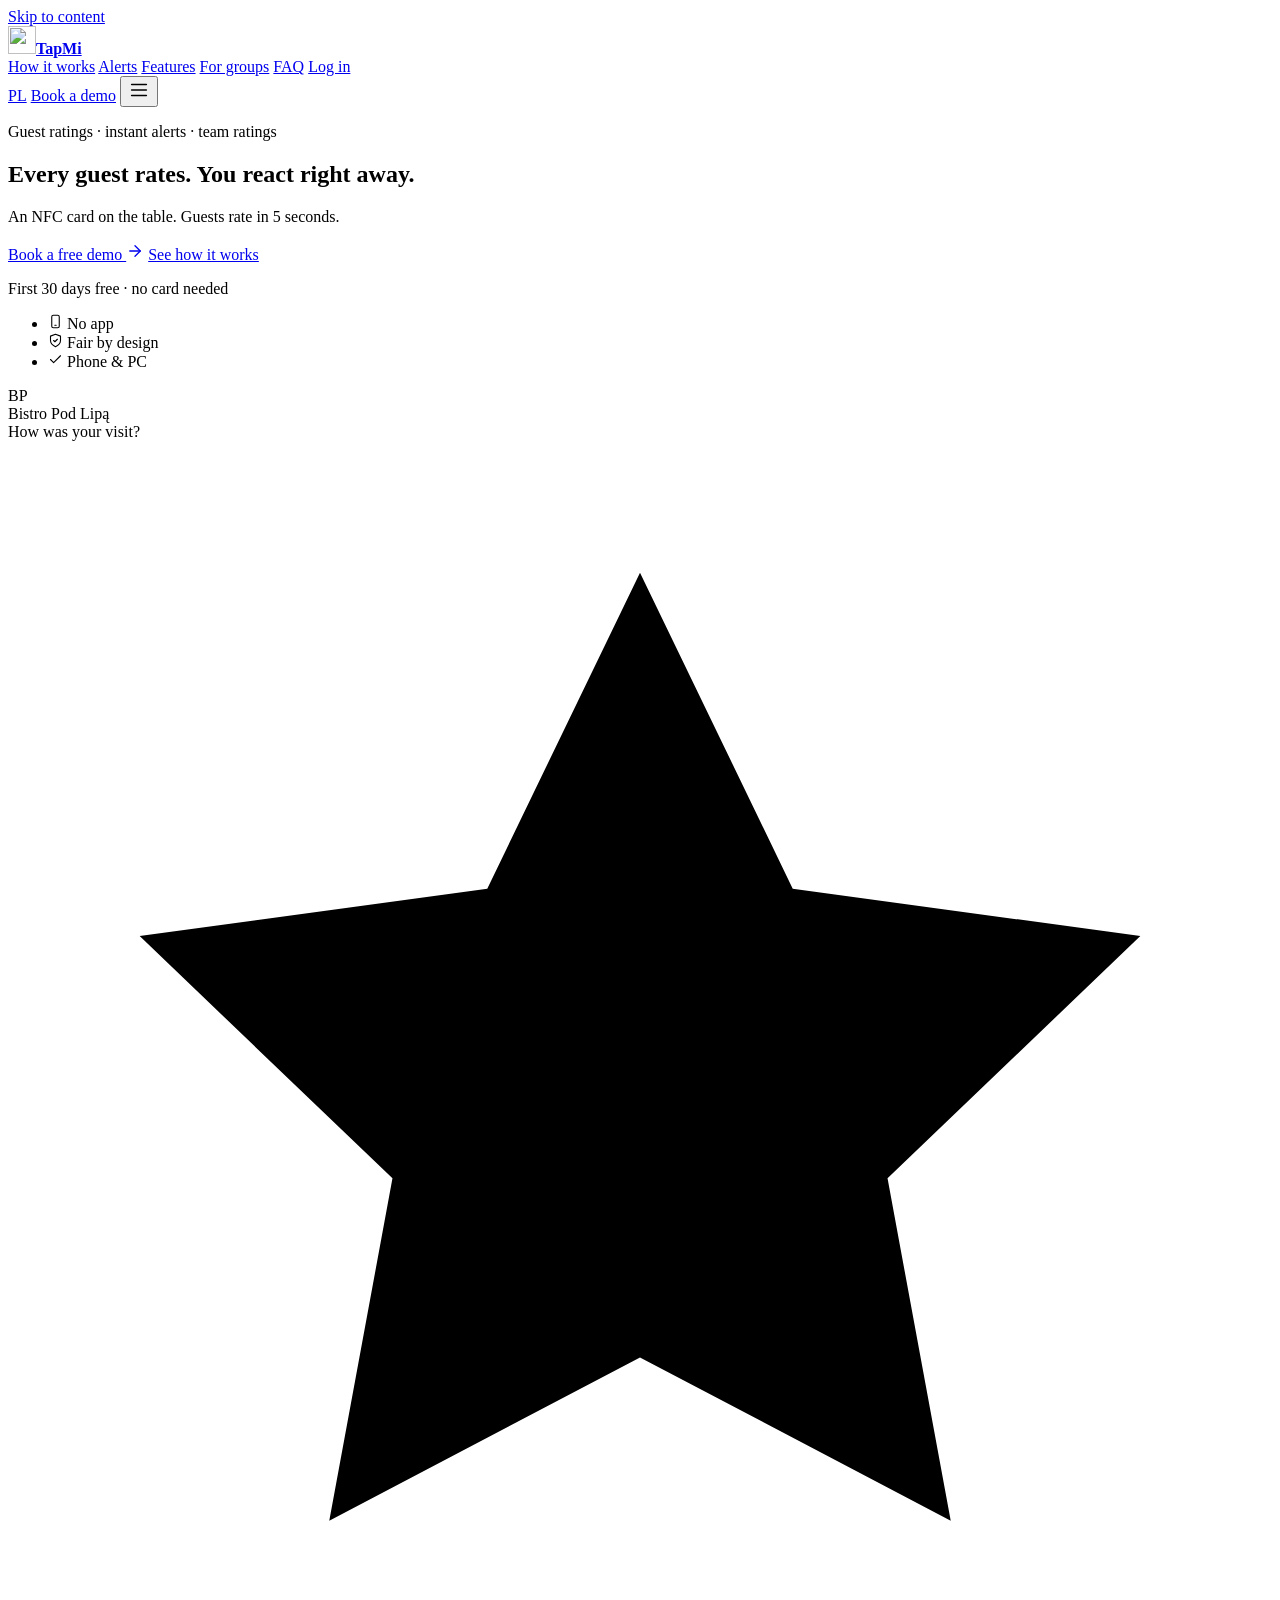
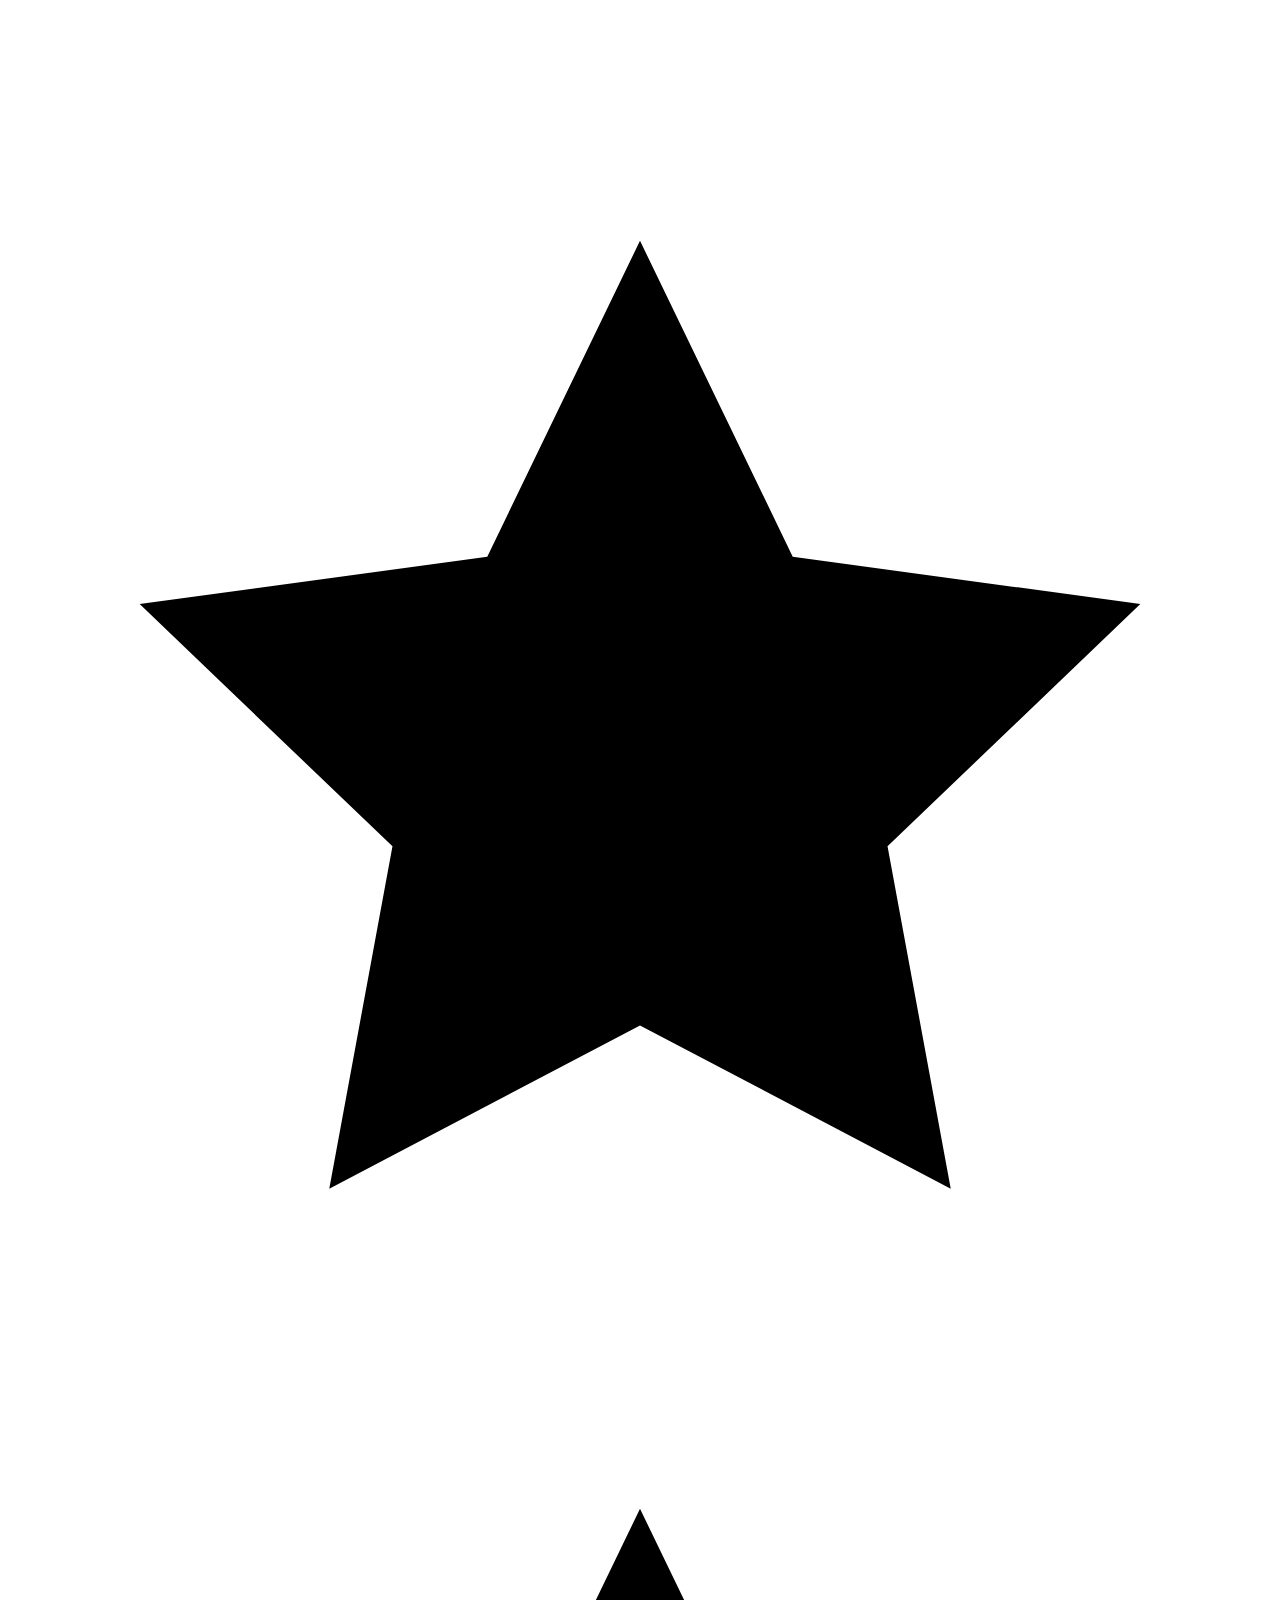
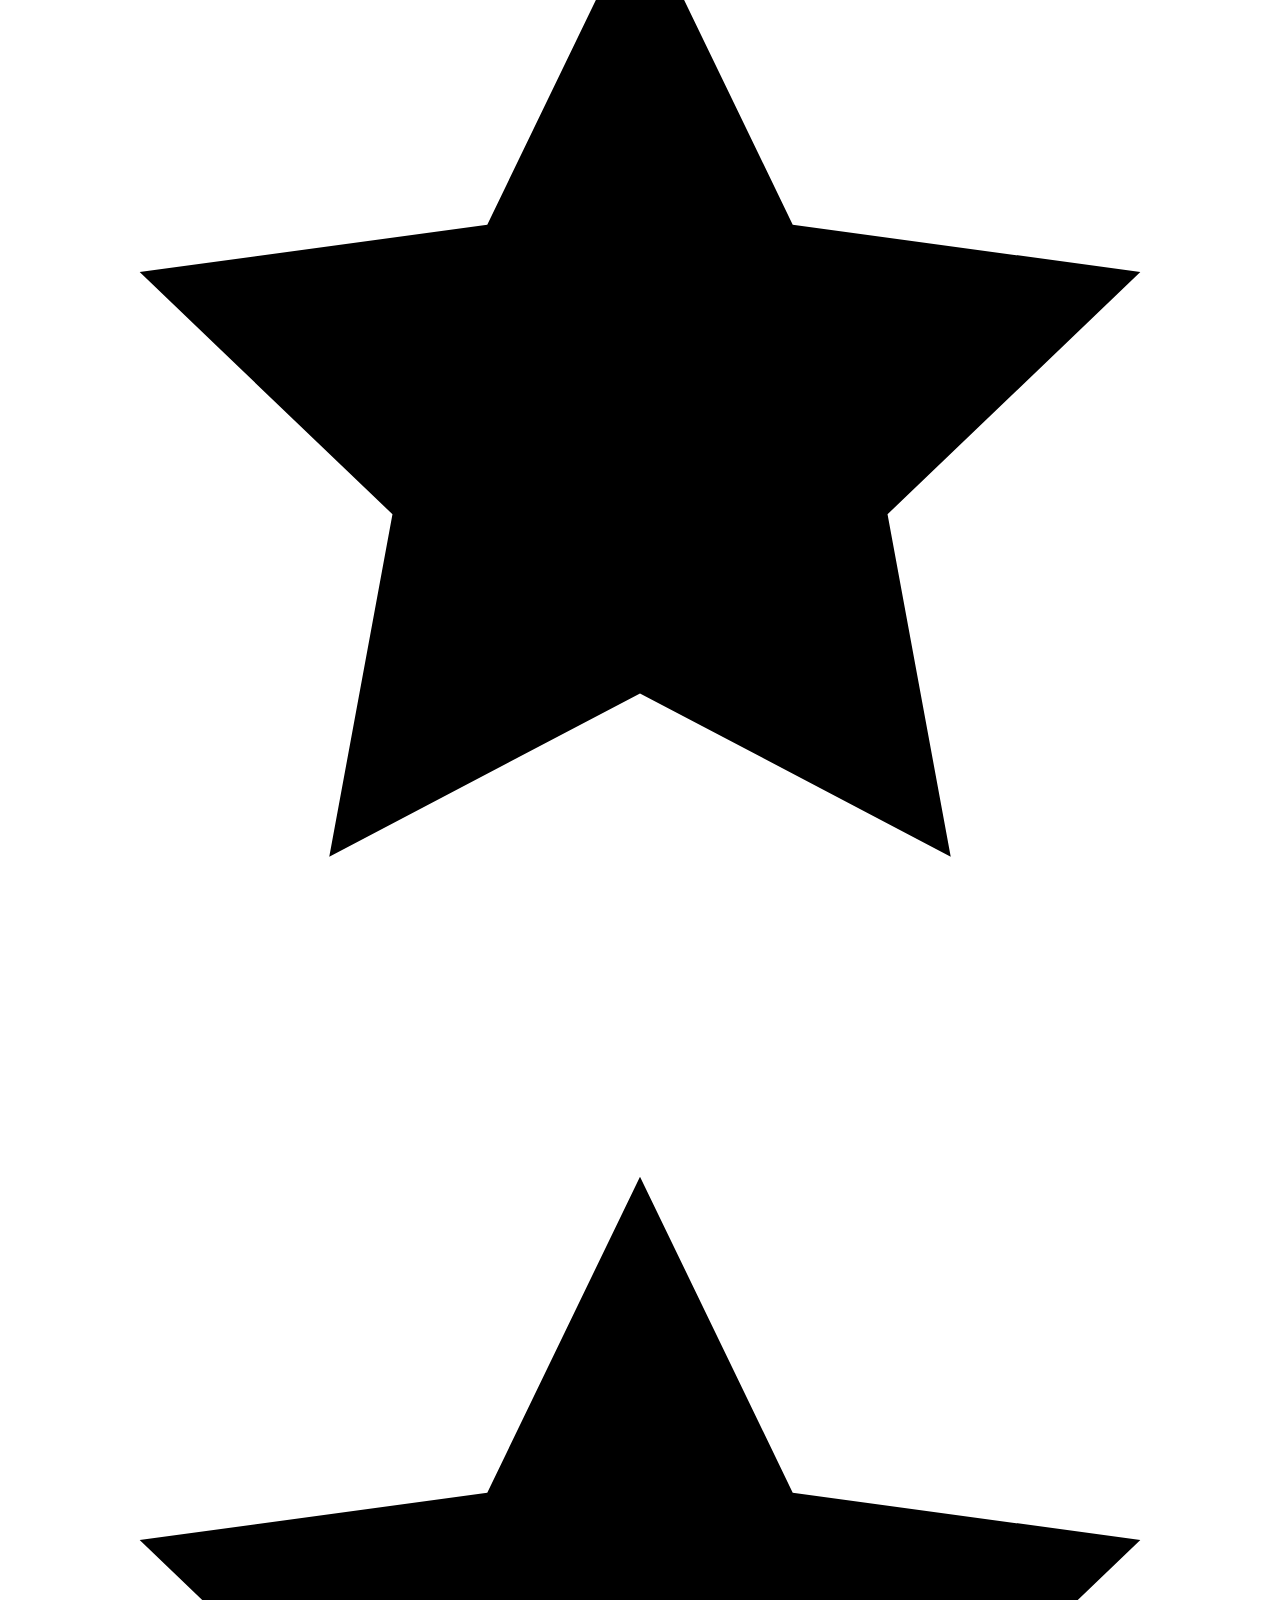
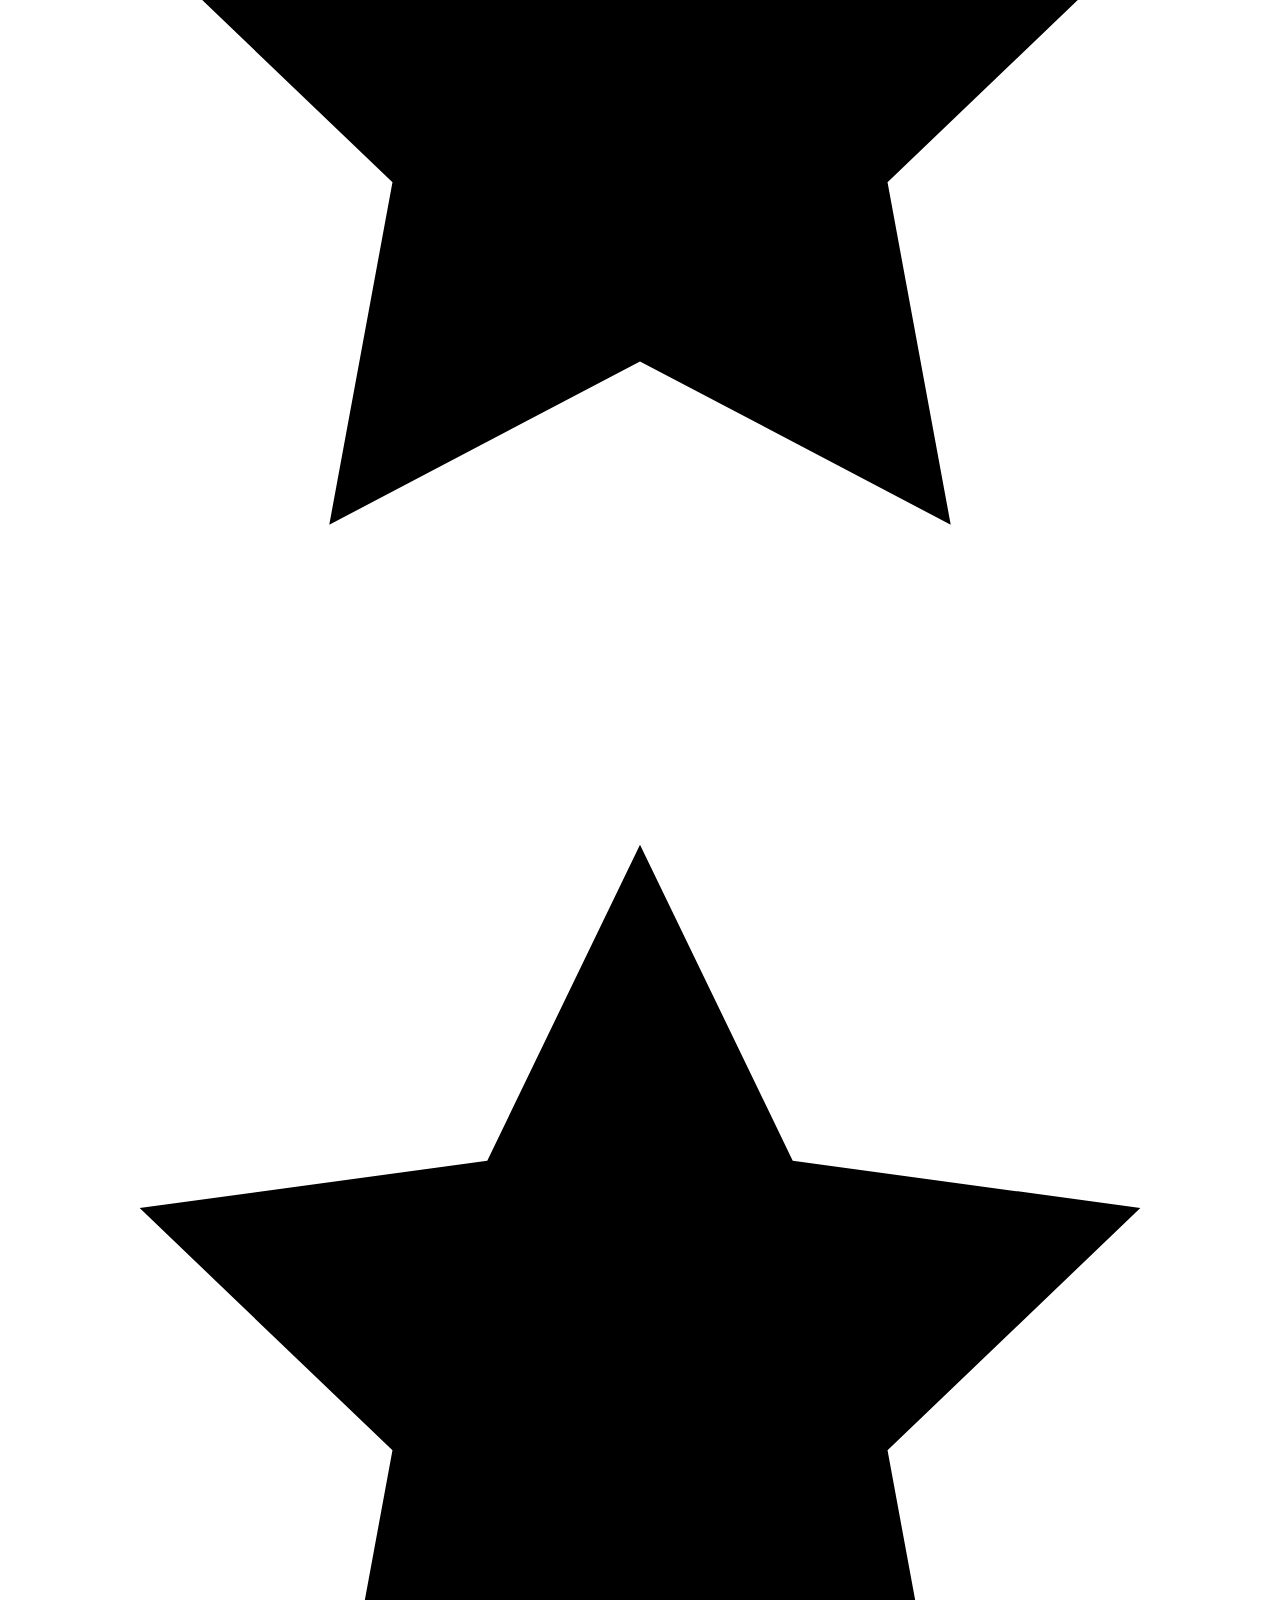
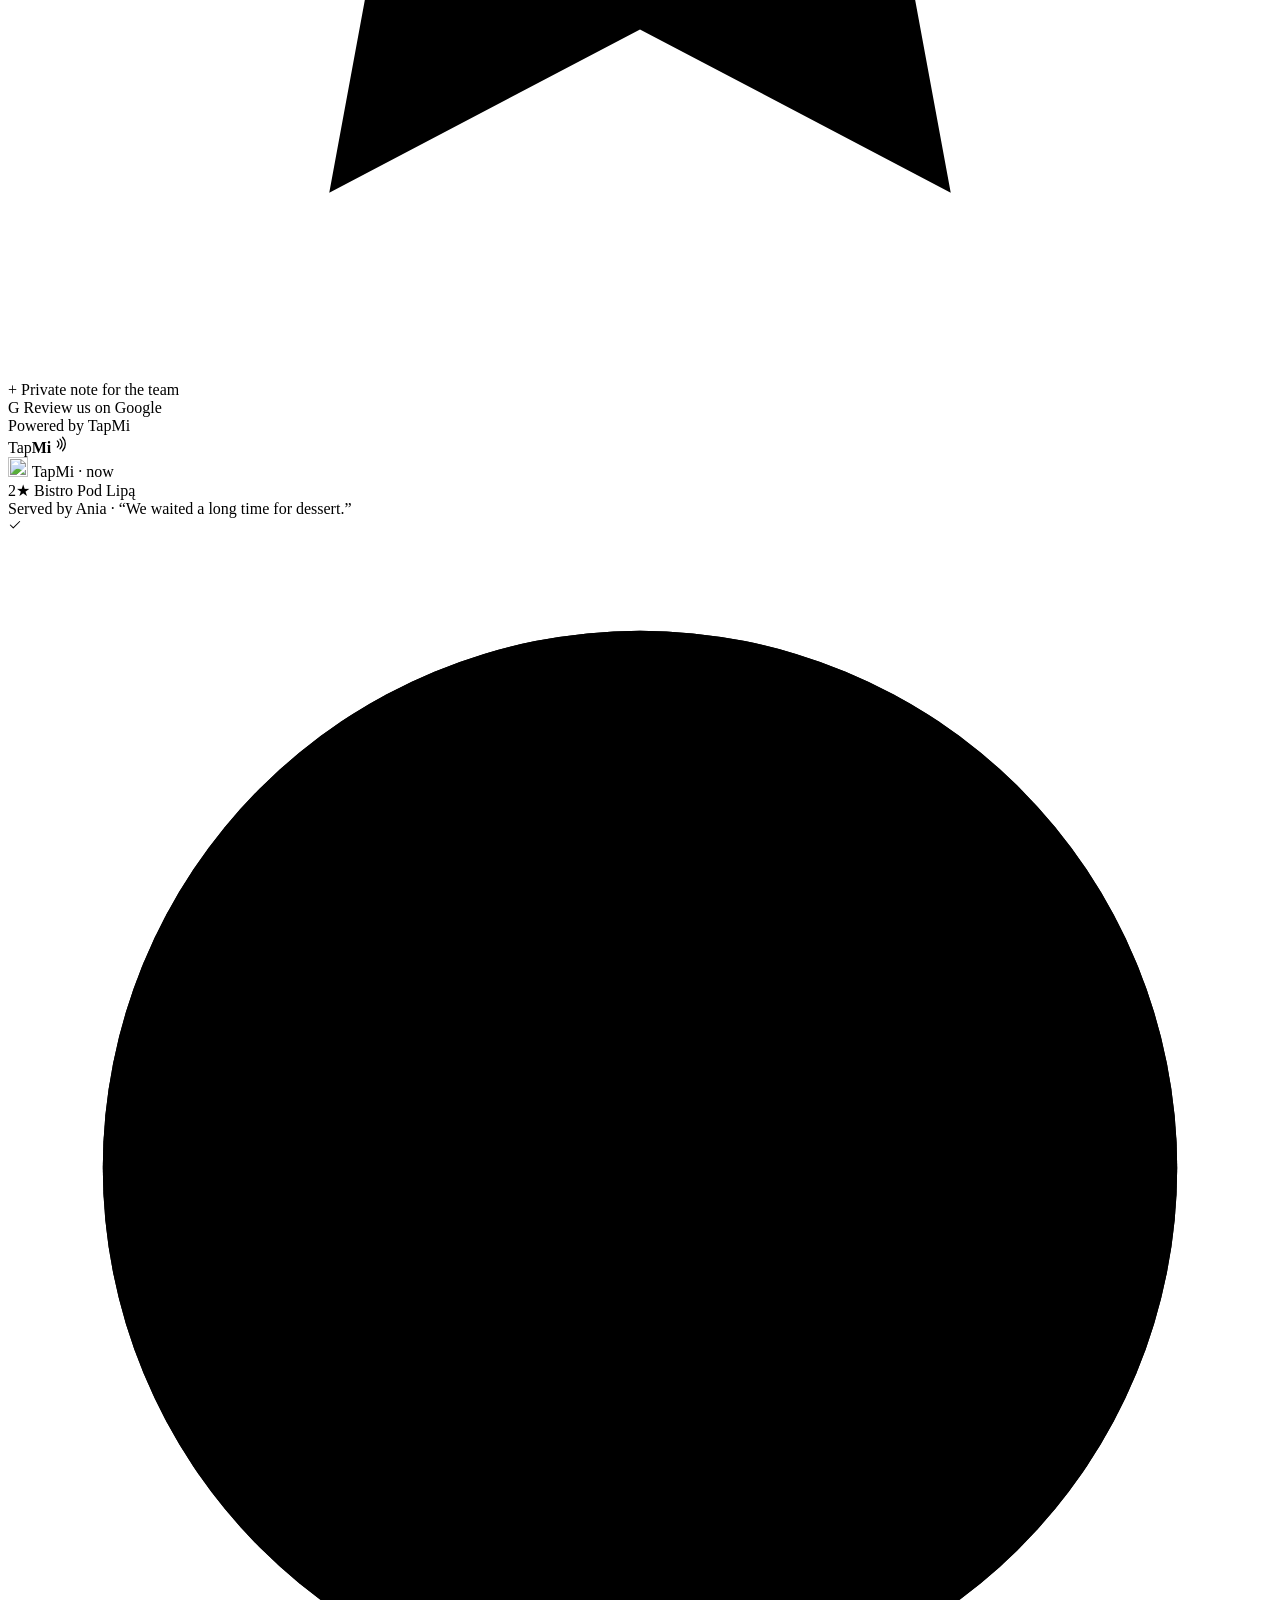
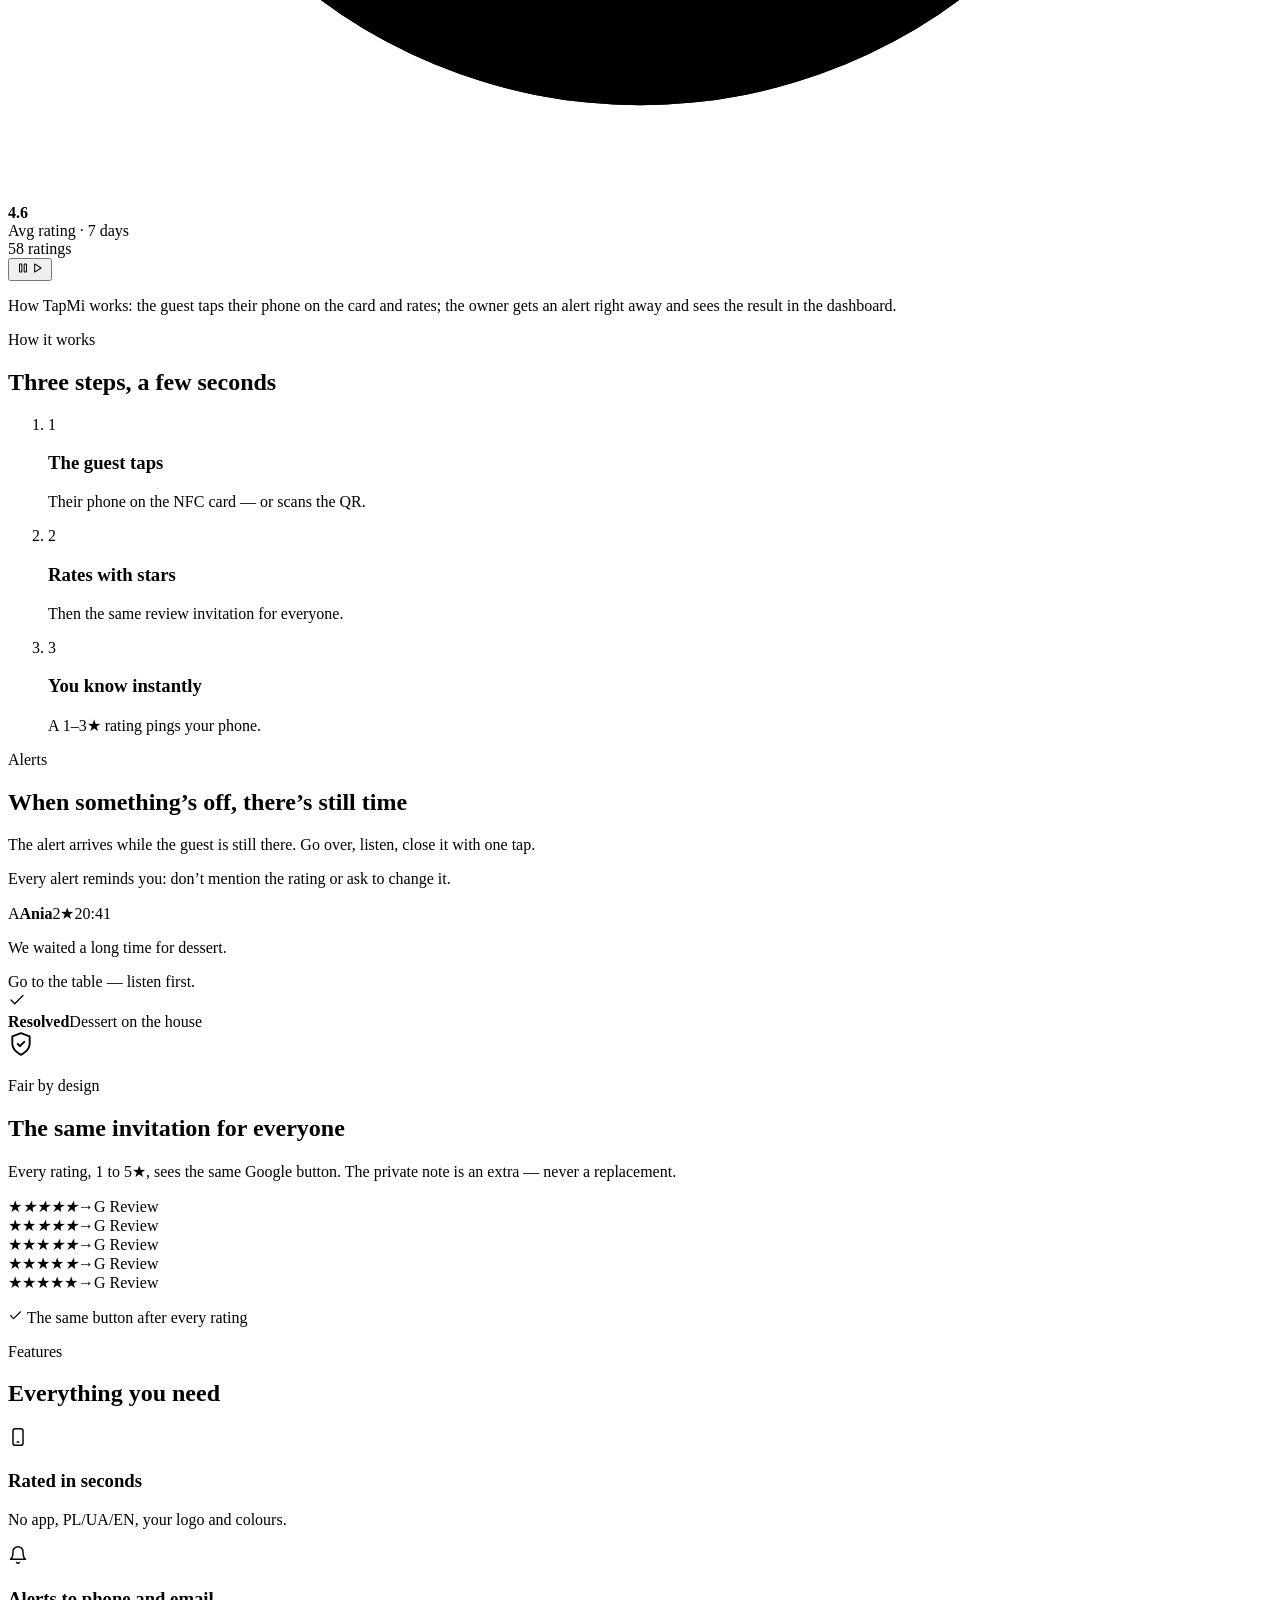
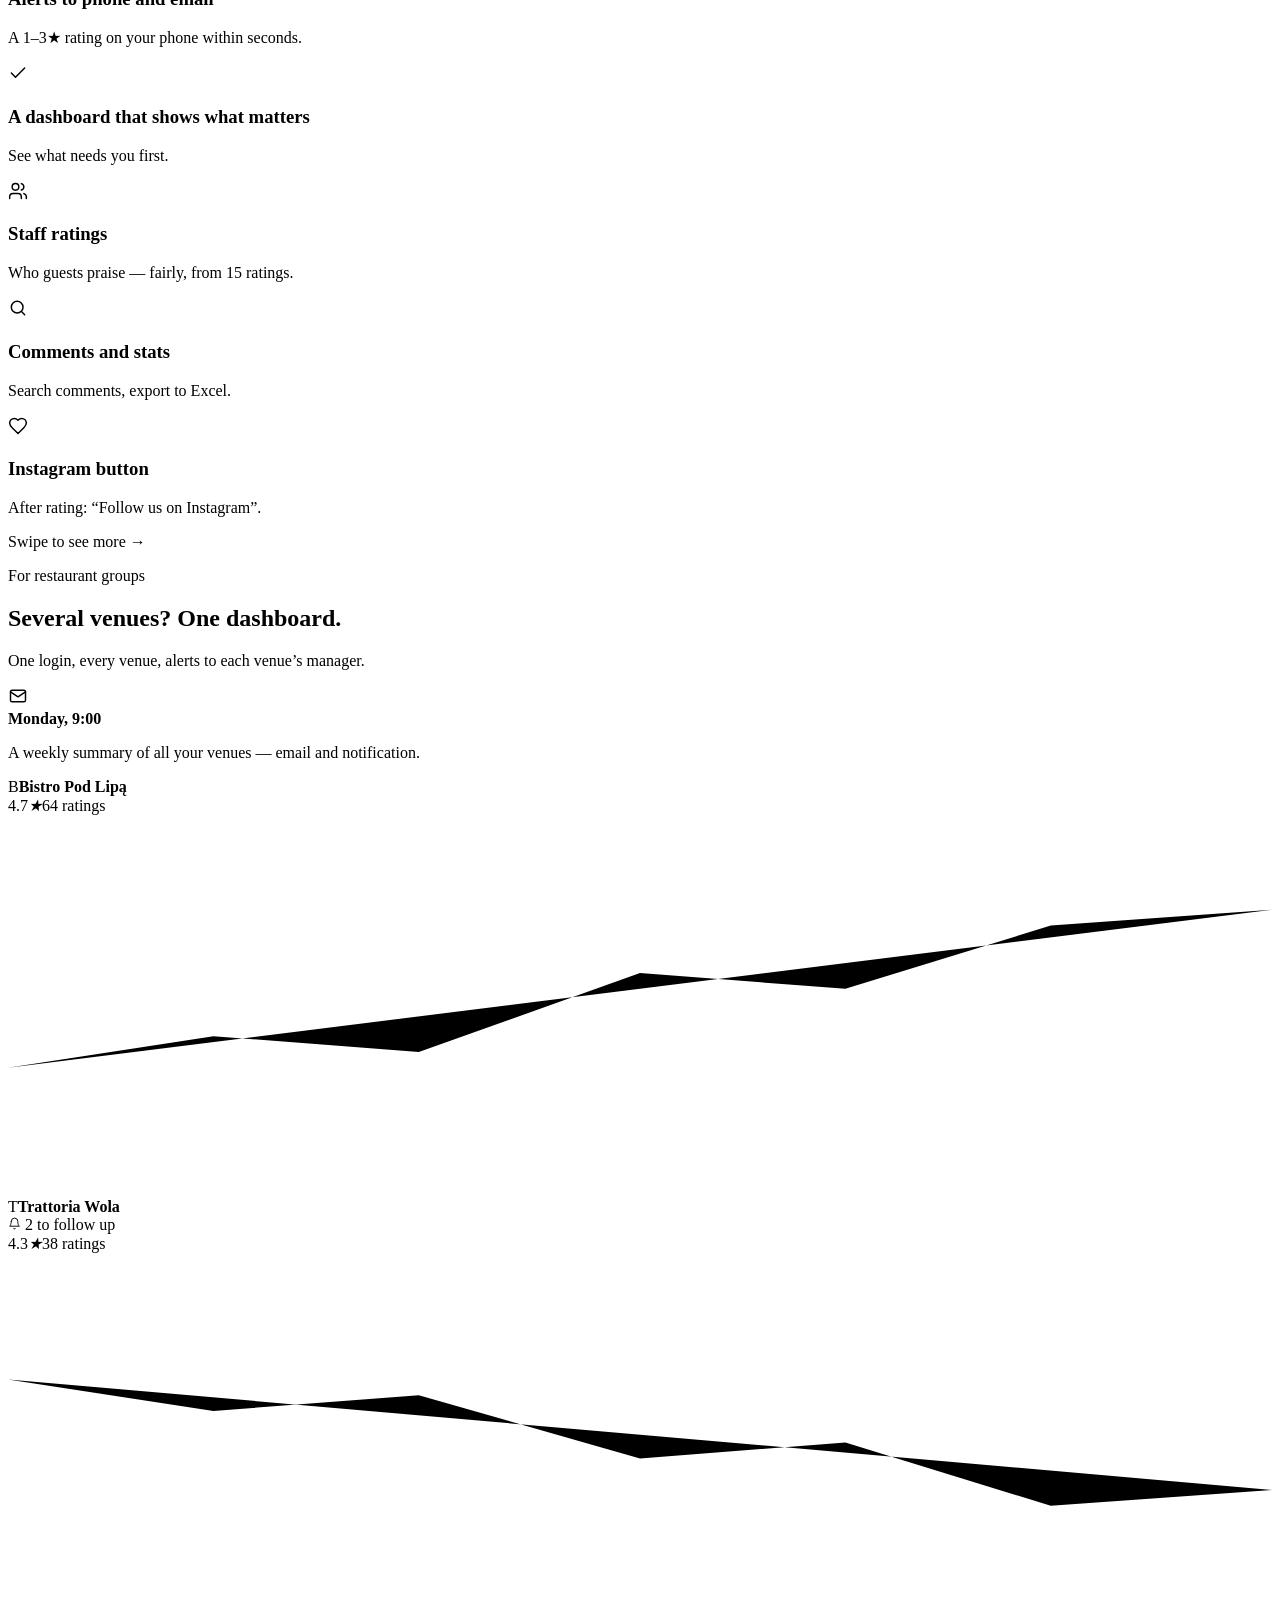
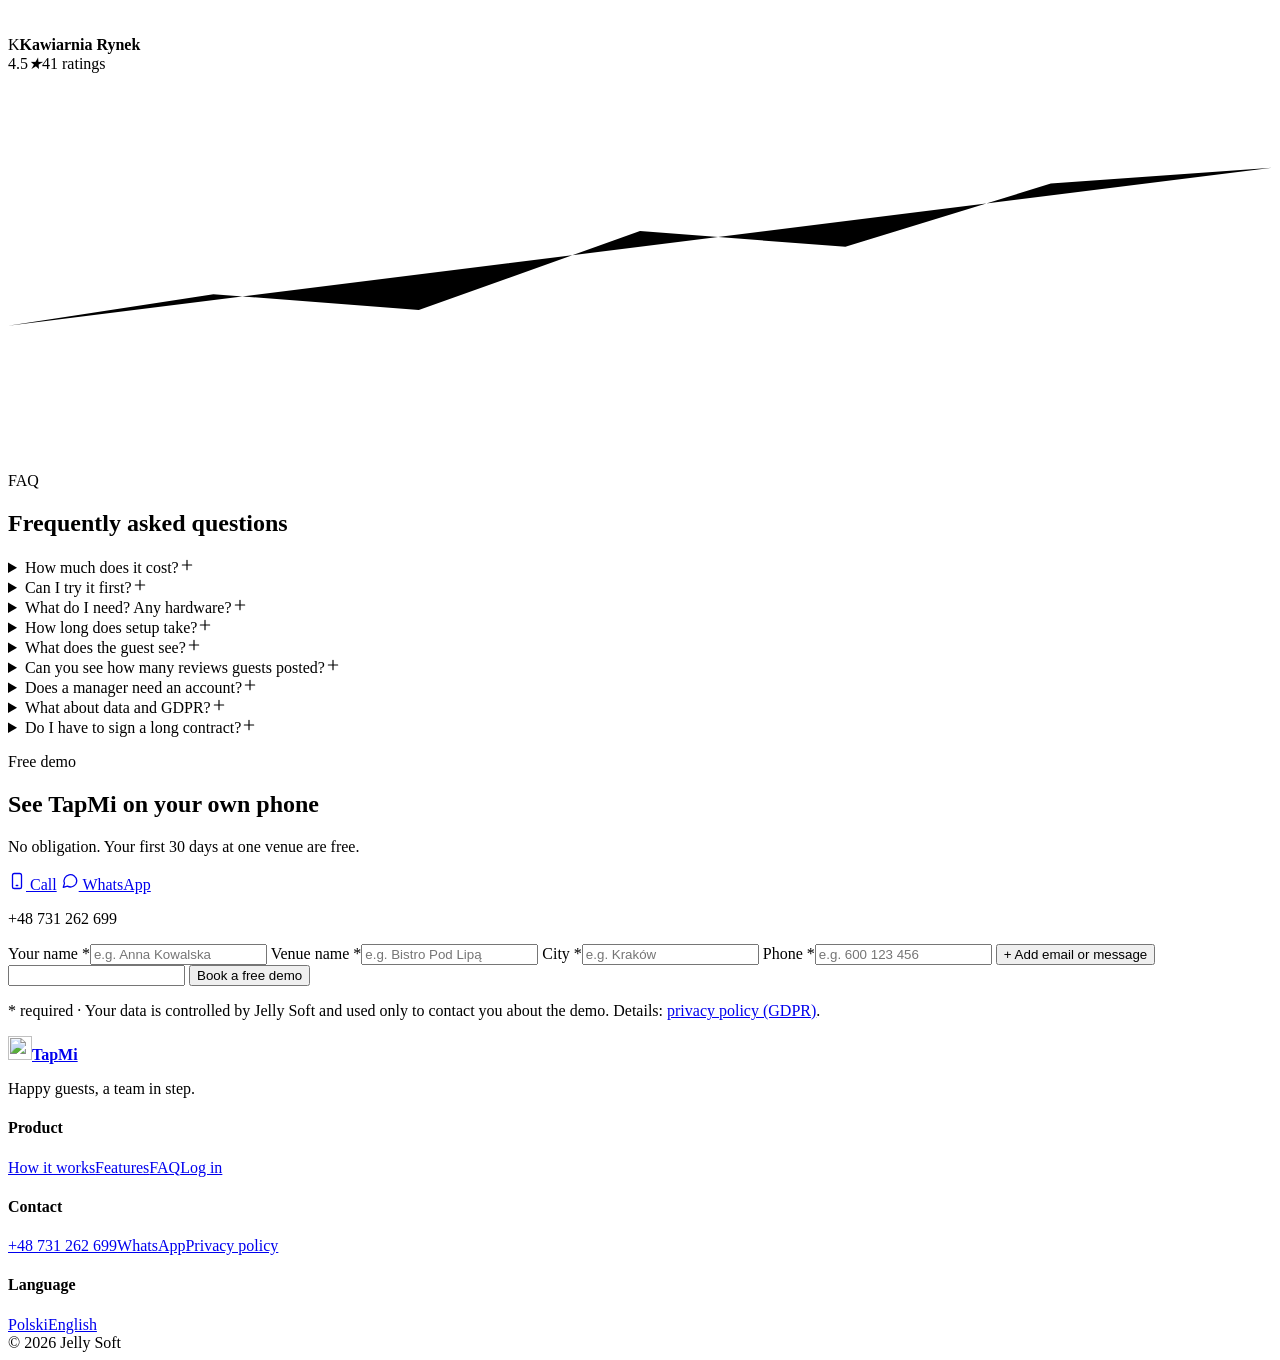
==== commit 82d08ae1: "Lead with TapMi, not Google: new slogan "Każdy gość ocenia. Ty reagujesz od razu.", Google cut from " ====
--- a/public/en/index.html
+++ b/public/en/index.html
@@ -3,14 +3,14 @@
 <head>
 <meta charset="UTF-8">
 <meta name="viewport" content="width=device-width, initial-scale=1">
-<title>Google Reviews for Restaurants – NFC Cards | TapMi</title>
-<meta name="description" content="An NFC card on the table: guests rate their visit in seconds and you hear about low ratings at once. Every guest invited to review you on Google.">
+<title>Guest Ratings &amp; Google Reviews – NFC Cards for Restaurants | TapMi</title>
+<meta name="description" content="An NFC card on the table: guests rate their visit in seconds and you hear about low ratings at once. Team ratings, plus a Google review invite for every guest.">
 <link rel="canonical" href="https://tapmi.pl/en/">
 <link rel="alternate" hreflang="pl" href="https://tapmi.pl/">
 <link rel="alternate" hreflang="en" href="https://tapmi.pl/en/">
 <link rel="alternate" hreflang="x-default" href="https://tapmi.pl/">
-<meta property="og:title" content="Google Reviews for Restaurants – NFC Cards | TapMi">
-<meta property="og:description" content="An NFC card on the table: guests rate their visit in seconds and you hear about low ratings at once. Every guest invited to review you on Google.">
+<meta property="og:title" content="Guest Ratings &amp; Google Reviews – NFC Cards for Restaurants | TapMi">
+<meta property="og:description" content="An NFC card on the table: guests rate their visit in seconds and you hear about low ratings at once. Team ratings, plus a Google review invite for every guest.">
 <meta property="og:type" content="website">
 <meta property="og:url" content="https://tapmi.pl/en/">
 <meta property="og:locale" content="en_GB">
@@ -22,7 +22,7 @@
 <meta name="twitter:card" content="summary_large_image">
 <meta name="robots" content="index, follow, max-image-preview:large">
 <meta name="theme-color" content="#111827">
-<script type="application/ld+json">{"@context":"https://schema.org","@graph":[{"@type":"Organization","@id":"https://tapmi.pl/#org","name":"TapMi","legalName":"Jelly Soft","url":"https://tapmi.pl","logo":"https://tapmi.pl/icon-192.png","contactPoint":{"@type":"ContactPoint","telephone":"+48731262699","contactType":"sales","areaServed":"PL","availableLanguage":["pl","en"]}},{"@type":"WebSite","@id":"https://tapmi.pl/#site","url":"https://tapmi.pl","name":"TapMi","inLanguage":"en","publisher":{"@id":"https://tapmi.pl/#org"}},{"@type":"SoftwareApplication","name":"TapMi","applicationCategory":"BusinessApplication","operatingSystem":"Web","url":"https://tapmi.pl/en/","description":"An NFC card on the table: guests rate their visit in seconds and you hear about low ratings at once. Every guest invited to review you on Google.","provider":{"@id":"https://tapmi.pl/#org"},"audience":{"@type":"BusinessAudience","audienceType":"Restaurants, cafés, bars"}},{"@type":"FAQPage","inLanguage":"en","mainEntity":[{"@type":"Question","name":"How much does it cost?","acceptedAnswer":{"@type":"Answer","text":"It depends on how many venues and cards you need, so we tailor it to you. You’ll get a clear offer at the free demo, with no obligation."}},{"@type":"Question","name":"Can I try it first?","acceptedAnswer":{"@type":"Answer","text":"Yes. Your first 30 days at one venue are free, with no card details needed. If you decide not to continue, keep the cards."}},{"@type":"Question","name":"What do I need? Any hardware?","acceptedAnswer":{"@type":"Answer","text":"Just the TapMi cards with a QR code — we prepare them for you. Guests use their own phones and you use the dashboard in a browser. Nothing to install."}},{"@type":"Question","name":"How long does setup take?","acceptedAnswer":{"@type":"Answer","text":"Usually within a week of the demo. We set up your venue and prepare the cards — you just add your staff’s first names."}},{"@type":"Question","name":"What does the guest see?","acceptedAnswer":{"@type":"Answer","text":"Your logo, five stars and a “Review us on Google” button — always the same. Optionally a private note and Instagram. In Polish, Ukrainian or English."}},{"@type":"Question","name":"Can you see how many reviews guests posted?","acceptedAnswer":{"@type":"Answer","text":"Your dashboard shows “sent to review sites” — taps on the button. We can’t see whether the guest posted, so we never promise a number of reviews."}},{"@type":"Question","name":"Does a manager need an account?","acceptedAnswer":{"@type":"Answer","text":"No. Managers get a personal link for alerts by phone and email; the dashboard and settings stay with the owner. There’s also a dark mode for evening service."}},{"@type":"Question","name":"What about data and GDPR?","acceptedAnswer":{"@type":"Answer","text":"Guests don’t sign up or give a name or email. We store the rating, the optional comment, the time and the card. Staff are added by first name only, and only you see their ratings."}},{"@type":"Question","name":"Do I have to sign a long contract?","acceptedAnswer":{"@type":"Answer","text":"No. It’s an open-ended agreement with one month’s notice. You stay because it works, not because you have to."}}]}]}</script>
+<script type="application/ld+json">{"@context":"https://schema.org","@graph":[{"@type":"Organization","@id":"https://tapmi.pl/#org","name":"TapMi","legalName":"Jelly Soft","url":"https://tapmi.pl","logo":"https://tapmi.pl/icon-192.png","contactPoint":{"@type":"ContactPoint","telephone":"+48731262699","contactType":"sales","areaServed":"PL","availableLanguage":["pl","en"]}},{"@type":"WebSite","@id":"https://tapmi.pl/#site","url":"https://tapmi.pl","name":"TapMi","inLanguage":"en","publisher":{"@id":"https://tapmi.pl/#org"}},{"@type":"SoftwareApplication","name":"TapMi","applicationCategory":"BusinessApplication","operatingSystem":"Web","url":"https://tapmi.pl/en/","description":"An NFC card on the table: guests rate their visit in seconds and you hear about low ratings at once. Team ratings, plus a Google review invite for every guest.","provider":{"@id":"https://tapmi.pl/#org"},"audience":{"@type":"BusinessAudience","audienceType":"Restaurants, cafés, bars"}},{"@type":"FAQPage","inLanguage":"en","mainEntity":[{"@type":"Question","name":"How much does it cost?","acceptedAnswer":{"@type":"Answer","text":"It depends on how many venues and cards you need, so we tailor it to you. You’ll get a clear offer at the free demo, with no obligation."}},{"@type":"Question","name":"Can I try it first?","acceptedAnswer":{"@type":"Answer","text":"Yes. Your first 30 days at one venue are free, with no card details needed. If you decide not to continue, keep the cards."}},{"@type":"Question","name":"What do I need? Any hardware?","acceptedAnswer":{"@type":"Answer","text":"Just the TapMi cards with a QR code — we prepare them for you. Guests use their own phones and you use the dashboard in a browser. Nothing to install."}},{"@type":"Question","name":"How long does setup take?","acceptedAnswer":{"@type":"Answer","text":"Usually within a week of the demo. We set up your venue and prepare the cards — you just add your staff’s first names."}},{"@type":"Question","name":"What does the guest see?","acceptedAnswer":{"@type":"Answer","text":"Your logo, five stars and a “Review us on Google” button — always the same. Optionally a private note and Instagram. In Polish, Ukrainian or English."}},{"@type":"Question","name":"Can you see how many reviews guests posted?","acceptedAnswer":{"@type":"Answer","text":"Your dashboard shows “sent to review sites” — taps on the button. We can’t see whether the guest posted, so we never promise a number of reviews."}},{"@type":"Question","name":"Does a manager need an account?","acceptedAnswer":{"@type":"Answer","text":"No. Managers get a personal link for alerts by phone and email; the dashboard and settings stay with the owner. There’s also a dark mode for evening service."}},{"@type":"Question","name":"What about data and GDPR?","acceptedAnswer":{"@type":"Answer","text":"Guests don’t sign up or give a name or email. We store the rating, the optional comment, the time and the card. Staff are added by first name only, and only you see their ratings."}},{"@type":"Question","name":"Do I have to sign a long contract?","acceptedAnswer":{"@type":"Answer","text":"No. It’s an open-ended agreement with one month’s notice. You stay because it works, not because you have to."}}]}]}</script>
 <link rel="icon" href="/favicon.svg" type="image/svg+xml">
 <link rel="icon" href="/icon-192.png" type="image/png" sizes="192x192">
 <link rel="preload" href="/fonts/inter-latin-wght-normal.woff2" as="font" type="font/woff2" crossorigin>
@@ -56,15 +56,15 @@
   <div class="glow" aria-hidden="true"></div>
   <div class="wrap hero-grid">
     <div class="hero-copy">
-      <p class="eyebrow load" style="--d:0">Google reviews &amp; guest ratings · restaurants and cafés</p>
-      <h1 class="load" style="--d:1">More Google reviews. Hear about a bad visit at once.</h1>
+      <p class="eyebrow load" style="--d:0">Guest ratings · instant alerts · team ratings</p>
+      <h1 class="load hero-title" style="--d:1"><span class="h1-line">Every guest rates.</span> <span class="h1-line">You react right away.</span></h1>
       <p class="lead load" style="--d:2">An NFC card on the table. Guests rate in 5 seconds.</p>
       <div class="hero-ctas load" style="--d:3">
         <a class="btn btn-light magnet" href="#demo">Book a free demo <span class="arrow"><svg class="ic" width="18" height="18" viewBox="0 0 24 24" fill="none" stroke="currentColor" stroke-width="1.75" stroke-linecap="round" stroke-linejoin="round" aria-hidden="true"><path d="M5 12h14"/><path d="m12 5 7 7-7 7"/></svg></span></a>
         <a class="btn btn-ghost hide-sm" href="#how">See how it works</a>
       </div>
       <p class="hero-note load" style="--d:3">First 30 days free · no card needed</p>
-      <ul class="chips load" style="--d:4"><li><svg class="ic" width="15" height="15" viewBox="0 0 24 24" fill="none" stroke="currentColor" stroke-width="1.75" stroke-linecap="round" stroke-linejoin="round" aria-hidden="true"><rect x="6" y="2" width="12" height="20" rx="2.5"/><path d="M11 18h2"/></svg> No app</li><li><svg class="ic" width="15" height="15" viewBox="0 0 24 24" fill="none" stroke="currentColor" stroke-width="1.75" stroke-linecap="round" stroke-linejoin="round" aria-hidden="true"><path d="M12 22s8-4 8-10V5l-8-3-8 3v7c0 6 8 10 8 10"/><path d="m9 12 2 2 4-4"/></svg> Google-safe</li><li><svg class="ic" width="15" height="15" viewBox="0 0 24 24" fill="none" stroke="currentColor" stroke-width="1.75" stroke-linecap="round" stroke-linejoin="round" aria-hidden="true"><path d="M20 6 9 17l-5-5"/></svg> Phone &amp; PC</li></ul>
+      <ul class="chips load" style="--d:4"><li><svg class="ic" width="15" height="15" viewBox="0 0 24 24" fill="none" stroke="currentColor" stroke-width="1.75" stroke-linecap="round" stroke-linejoin="round" aria-hidden="true"><rect x="6" y="2" width="12" height="20" rx="2.5"/><path d="M11 18h2"/></svg> No app</li><li><svg class="ic" width="15" height="15" viewBox="0 0 24 24" fill="none" stroke="currentColor" stroke-width="1.75" stroke-linecap="round" stroke-linejoin="round" aria-hidden="true"><path d="M12 22s8-4 8-10V5l-8-3-8 3v7c0 6 8 10 8 10"/><path d="m9 12 2 2 4-4"/></svg> Fair by design</li><li><svg class="ic" width="15" height="15" viewBox="0 0 24 24" fill="none" stroke="currentColor" stroke-width="1.75" stroke-linecap="round" stroke-linejoin="round" aria-hidden="true"><path d="M20 6 9 17l-5-5"/></svg> Phone &amp; PC</li></ul>
     </div>
     <div class="hero-visual" id="story">
       <div class="story" aria-hidden="true">
@@ -105,7 +105,7 @@
     <div class="sec-head" data-r="up"><p class="eyebrow">How it works</p><h2>Three steps, a few seconds</h2></div>
     <ol class="steps"><span class="steps-line" aria-hidden="true"></span>
       <li class="step" data-r="up"><span class="num">1</span><div><h3>The guest taps</h3><p>Their phone on the NFC card — or scans the QR.</p></div></li>
-      <li class="step" data-r="up"><span class="num">2</span><div><h3>Rates with stars</h3><p>Then the same Google invitation for everyone.</p></div></li>
+      <li class="step" data-r="up"><span class="num">2</span><div><h3>Rates with stars</h3><p>Then the same review invitation for everyone.</p></div></li>
       <li class="step" data-r="up"><span class="num">3</span><div><h3>You know instantly</h3><p>A 1–3★ rating pings your phone.</p></div></li>
     </ol>
   </div>
@@ -132,10 +132,10 @@
 <section class="sec light" id="google">
   <div class="wrap narrow center" data-r="up">
     <span class="shield"><svg class="ic" width="26" height="26" viewBox="0 0 24 24" fill="none" stroke="currentColor" stroke-width="1.75" stroke-linecap="round" stroke-linejoin="round" aria-hidden="true"><path d="M12 22s8-4 8-10V5l-8-3-8 3v7c0 6 8 10 8 10"/><path d="m9 12 2 2 4-4"/></svg></span>
-    <p class="eyebrow">Google-safe</p><h2>The same invitation for everyone</h2>
+    <p class="eyebrow">Fair by design</p><h2>The same invitation for everyone</h2>
     <p class="lead dark-ink">Every rating, 1 to 5★, sees the same Google button. The private note is an extra — never a replacement.</p>
     <div class="same para" aria-hidden="true">
-      <div class="same-row" style="--i:0"><span class="same-stars">★<i>★★★★</i></span><span class="same-arrow">→</span><span class="same-btn"><span class="g-g">G</span> Google</span></div><div class="same-row" style="--i:1"><span class="same-stars">★★<i>★★★</i></span><span class="same-arrow">→</span><span class="same-btn"><span class="g-g">G</span> Google</span></div><div class="same-row" style="--i:2"><span class="same-stars">★★★<i>★★</i></span><span class="same-arrow">→</span><span class="same-btn"><span class="g-g">G</span> Google</span></div><div class="same-row" style="--i:3"><span class="same-stars">★★★★<i>★</i></span><span class="same-arrow">→</span><span class="same-btn"><span class="g-g">G</span> Google</span></div><div class="same-row" style="--i:4"><span class="same-stars">★★★★★<i></i></span><span class="same-arrow">→</span><span class="same-btn"><span class="g-g">G</span> Google</span></div>
+      <div class="same-row" style="--i:0"><span class="same-stars">★<i>★★★★</i></span><span class="same-arrow">→</span><span class="same-btn"><span class="g-g">G</span> Review</span></div><div class="same-row" style="--i:1"><span class="same-stars">★★<i>★★★</i></span><span class="same-arrow">→</span><span class="same-btn"><span class="g-g">G</span> Review</span></div><div class="same-row" style="--i:2"><span class="same-stars">★★★<i>★★</i></span><span class="same-arrow">→</span><span class="same-btn"><span class="g-g">G</span> Review</span></div><div class="same-row" style="--i:3"><span class="same-stars">★★★★<i>★</i></span><span class="same-arrow">→</span><span class="same-btn"><span class="g-g">G</span> Review</span></div><div class="same-row" style="--i:4"><span class="same-stars">★★★★★<i></i></span><span class="same-arrow">→</span><span class="same-btn"><span class="g-g">G</span> Review</span></div>
       <p class="same-cap"><svg class="ic" width="15" height="15" viewBox="0 0 24 24" fill="none" stroke="currentColor" stroke-width="1.75" stroke-linecap="round" stroke-linejoin="round" aria-hidden="true"><path d="M20 6 9 17l-5-5"/></svg> The same button after every rating</p>
     </div>
   </div>
